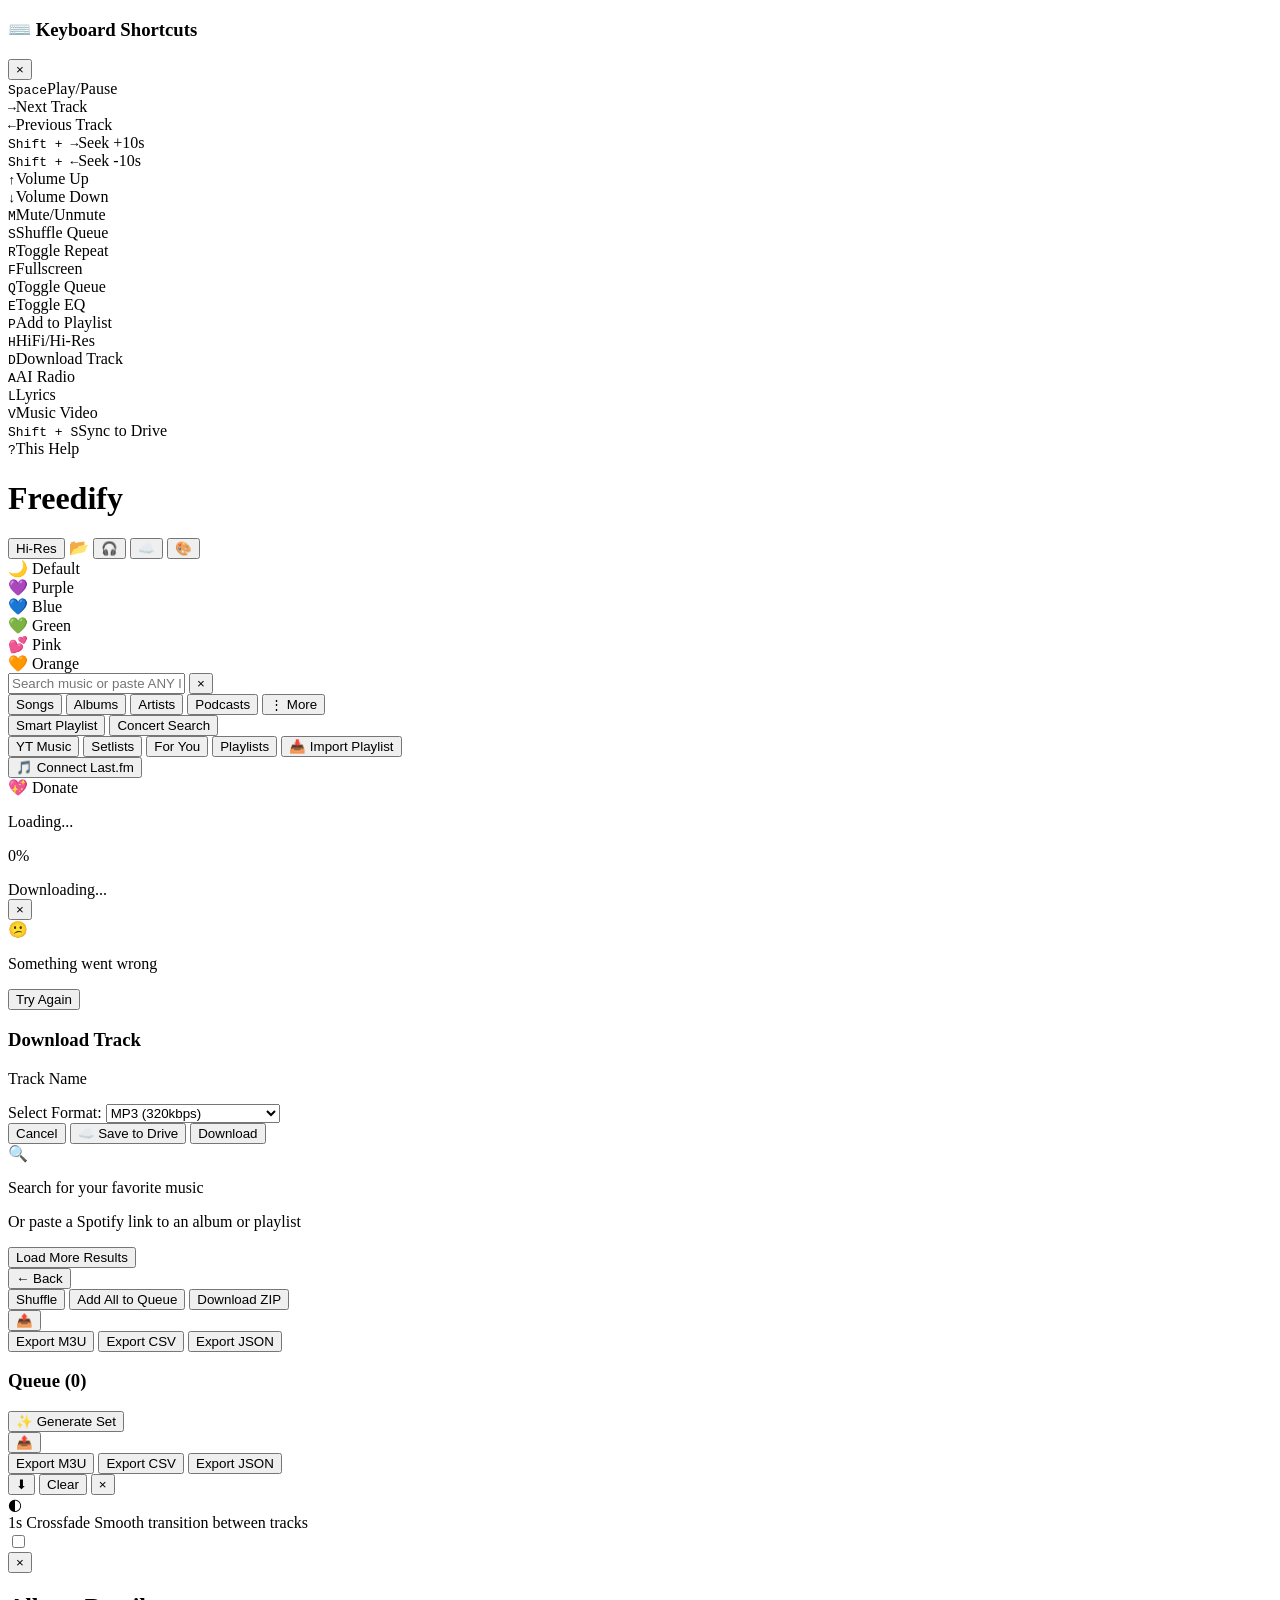
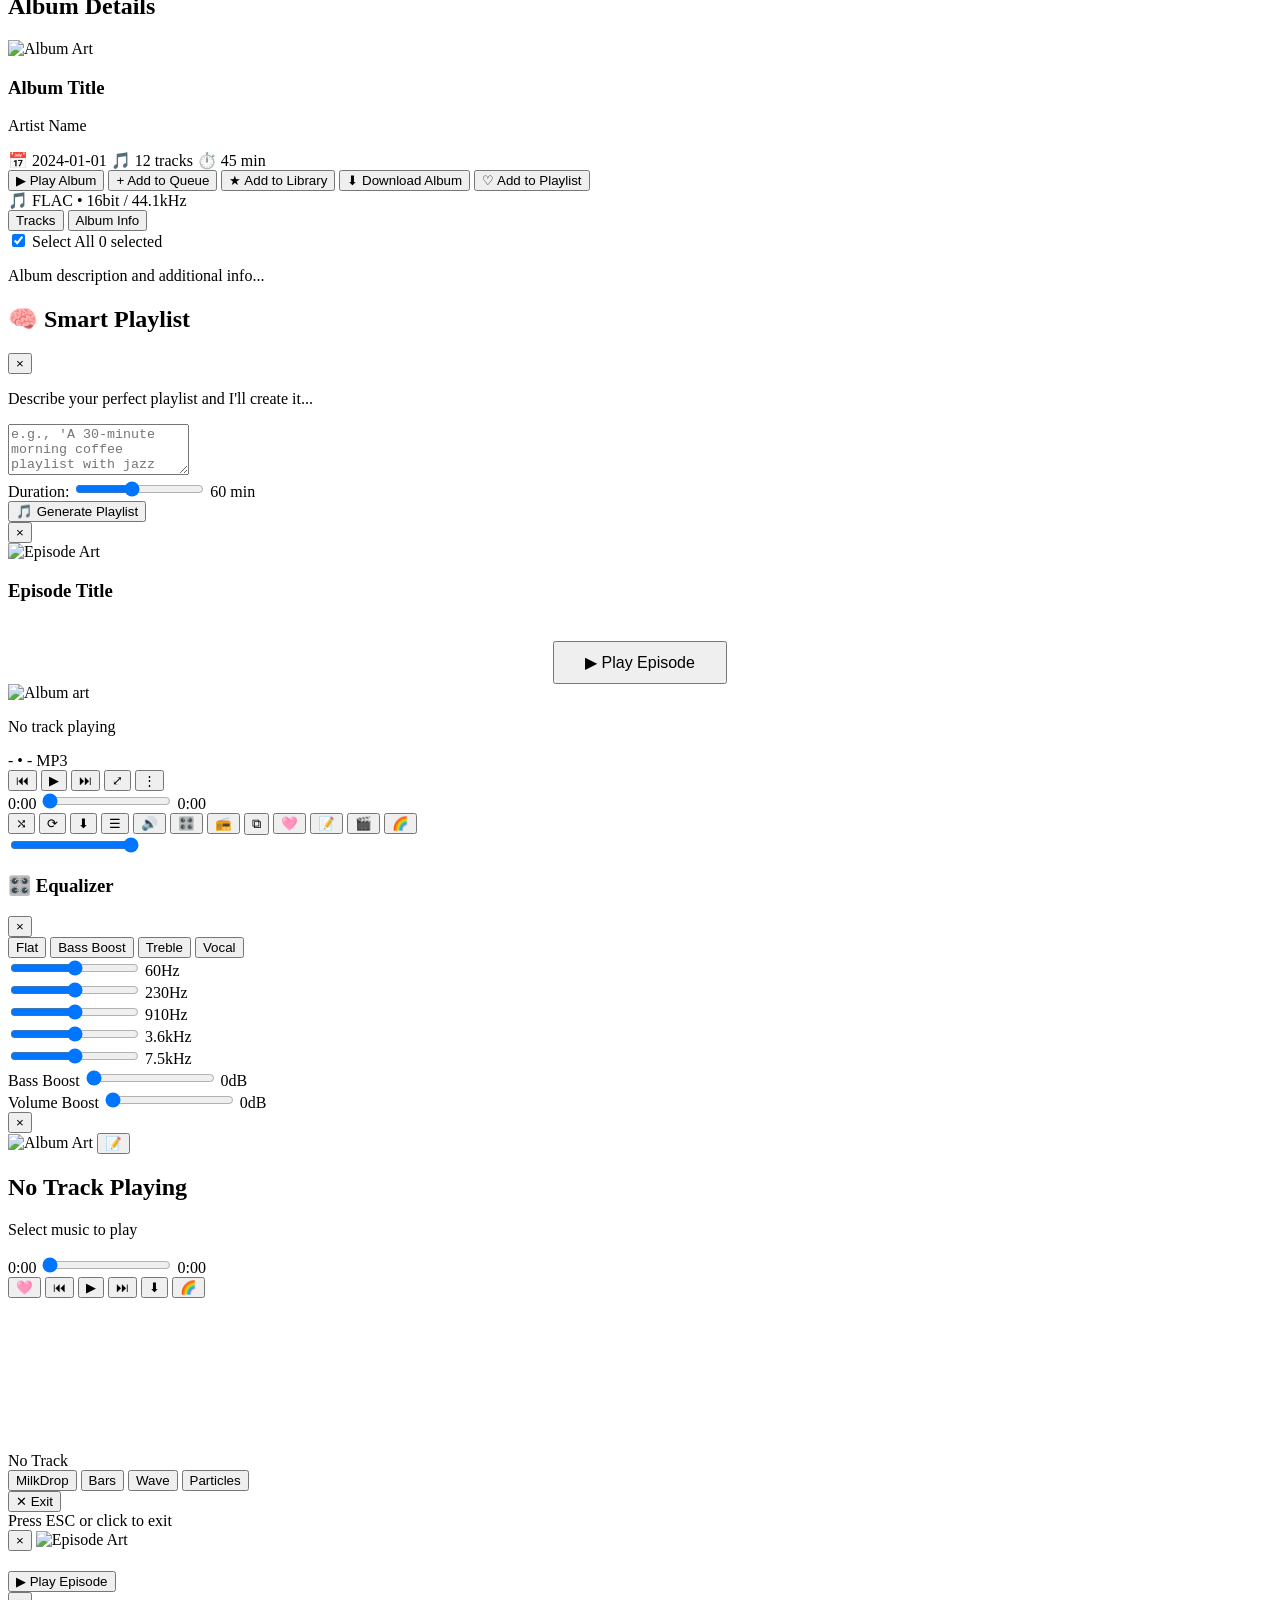
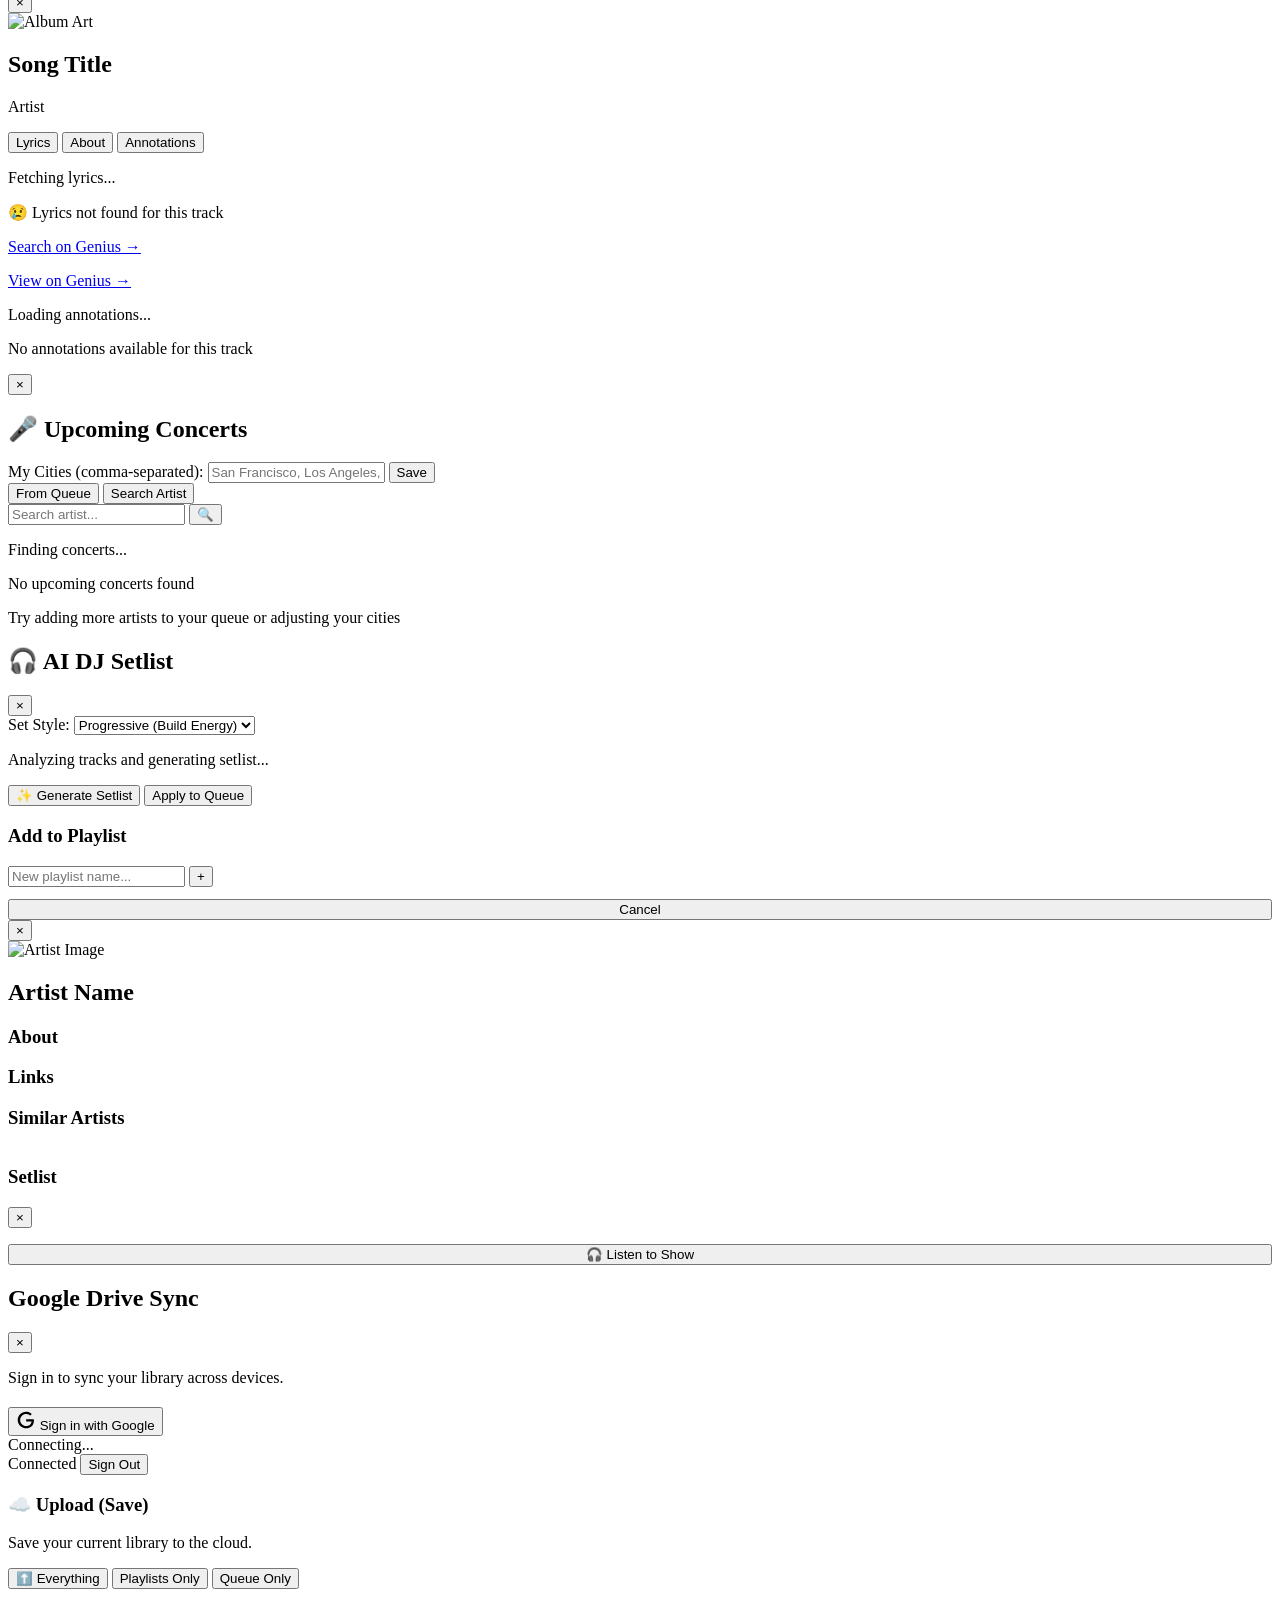
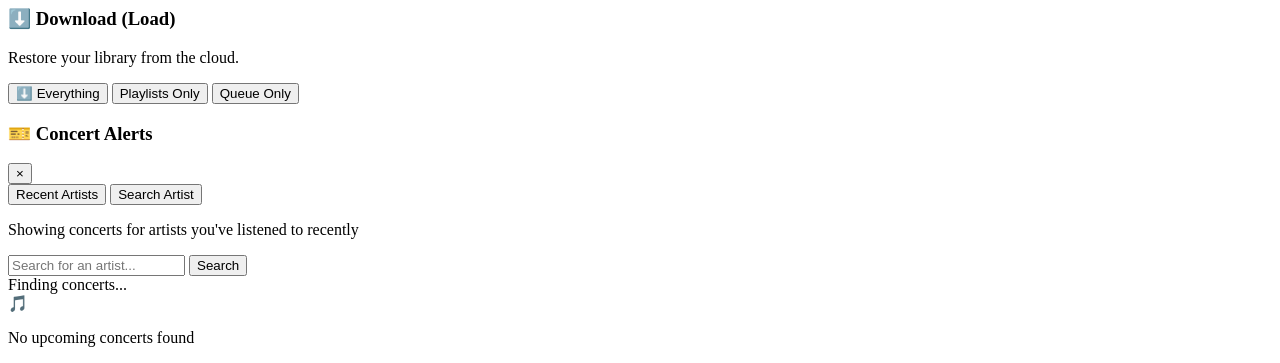
==== static/index.html @ f78b8296 "V1.3.1: Fix: resolve Android background playback pausing and queue stalls, add full lock screen/head" ====
<!DOCTYPE html>
<html lang="en">
<head>
    <meta charset="UTF-8">
    <meta name="viewport" content="width=device-width, initial-scale=1.0, viewport-fit=cover, user-scalable=no">
    <meta name="theme-color" content="#1a1a2e">
    <meta name="apple-mobile-web-app-capable" content="yes">
    <meta name="apple-mobile-web-app-status-bar-style" content="black-translucent">
    <title>Freedify</title>
    <link rel="manifest" href="/manifest.json">
    <link rel="icon" href="/static/icon.png" type="image/png">
    <link rel="apple-touch-icon" href="/static/icon.png">
    <link rel="preconnect" href="https://fonts.googleapis.com">
    <link rel="preconnect" href="https://fonts.gstatic.com" crossorigin>
    <link href="https://fonts.googleapis.com/css2?family=Inter:wght@400;500;600;700&family=Orbitron:wght@400;700;900&family=Permanent+Marker&display=swap" rel="stylesheet">
    <link rel="stylesheet" href="/static/styles.css?t=1737202004">
    <!-- Google API for Drive sync -->
    <script src="https://accounts.google.com/gsi/client" async defer></script>
    <script src="https://apis.google.com/js/api.js" async defer></script>
    <!-- Butterchurn (MilkDrop WebGL visualizer) -->
    <script src="https://cdn.jsdelivr.net/npm/butterchurn@2.6.7/lib/butterchurn.min.js"></script>
    <script src="https://cdn.jsdelivr.net/npm/butterchurn-presets@2.4.7/lib/butterchurnPresets.min.js"></script>
</head>
<body>
    <!-- Toast Container -->
    <div id="toast-container" class="toast-container"></div>
    
    <!-- Keyboard Shortcuts Help -->
    <div id="shortcuts-help" class="shortcuts-help hidden">
        <div class="shortcuts-content">
            <div class="shortcuts-header">
                <h3>⌨️ Keyboard Shortcuts</h3>
                <button id="shortcuts-close" class="shortcuts-close">×</button>
            </div>
            <div class="shortcuts-grid">
                <div class="shortcut"><kbd>Space</kbd><span>Play/Pause</span></div>
                <div class="shortcut"><kbd>→</kbd><span>Next Track</span></div>
                <div class="shortcut"><kbd>←</kbd><span>Previous Track</span></div>
                <div class="shortcut"><kbd>Shift + →</kbd><span>Seek +10s</span></div>
                <div class="shortcut"><kbd>Shift + ←</kbd><span>Seek -10s</span></div>
                <div class="shortcut"><kbd>↑</kbd><span>Volume Up</span></div>
                <div class="shortcut"><kbd>↓</kbd><span>Volume Down</span></div>
                <div class="shortcut"><kbd>M</kbd><span>Mute/Unmute</span></div>
                <div class="shortcut"><kbd>S</kbd><span>Shuffle Queue</span></div>
                <div class="shortcut"><kbd>R</kbd><span>Toggle Repeat</span></div>
                <div class="shortcut"><kbd>F</kbd><span>Fullscreen</span></div>
                <div class="shortcut"><kbd>Q</kbd><span>Toggle Queue</span></div>
                <div class="shortcut"><kbd>E</kbd><span>Toggle EQ</span></div>
                <div class="shortcut"><kbd>P</kbd><span>Add to Playlist</span></div>
                <div class="shortcut"><kbd>H</kbd><span>HiFi/Hi-Res</span></div>
                <div class="shortcut"><kbd>D</kbd><span>Download Track</span></div>
                <div class="shortcut"><kbd>A</kbd><span>AI Radio</span></div>
                <div class="shortcut"><kbd>L</kbd><span>Lyrics</span></div>
                <div class="shortcut"><kbd>V</kbd><span>Music Video</span></div>
                <div class="shortcut"><kbd>Shift + S</kbd><span>Sync to Drive</span></div>
                <div class="shortcut"><kbd>?</kbd><span>This Help</span></div>
            </div>
        </div>
    </div>

    <div class="app-container">
        <!-- Header -->
        <header class="header">
            <h1 class="logo"><span class="brand-text">Freedify</span></h1>
            <div class="header-actions">
                <button id="hifi-btn" class="header-btn" title="HiFi Mode - Stream lossless FLAC (faster startup, more data)">HiFi</button>
                <label for="file-input" class="header-btn" title="Add Local Songs (MP3/FLAC)" style="cursor: pointer; display: inline-flex; align-items: center; justify-content: center;">📂</label>
                <button id="dj-mode-btn" class="header-btn" title="DJ Mode">🎧</button>
                <button id="sync-btn" class="header-btn" title="Sync with Google Drive">☁️</button>
                <button id="theme-btn" class="theme-btn" title="Change Theme">🎨</button>
            </div>
        </header>
        
        <!-- Theme Picker Dropdown -->
        <div id="theme-picker" class="theme-picker hidden">
            <div class="theme-option" data-theme="">🌙 Default</div>
            <div class="theme-option" data-theme="theme-purple">💜 Purple</div>
            <div class="theme-option" data-theme="theme-blue">💙 Blue</div>
            <div class="theme-option" data-theme="theme-green">💚 Green</div>
            <div class="theme-option" data-theme="theme-pink">💕 Pink</div>
            <div class="theme-option" data-theme="theme-orange">🧡 Orange</div>
        </div>

        <!-- Search Section -->
        <section class="search-section">
            <div class="search-container">
                <input 
                    type="text" 
                    id="search-input" 
                    class="search-input"
                    placeholder="Search music or paste ANY link (Spotify, Bandcamp, SoundCloud...)"
                    autocomplete="off"
                    title="Search or Import"
                >
                <button id="search-clear" class="search-clear" title="Clear search">×</button>
            </div>
            
            <!-- Search Type Selector -->
            <div class="search-type-selector">
                <button class="type-btn active" data-type="track">Songs</button>
                <button class="type-btn" data-type="album">Albums</button>
                <button class="type-btn" data-type="artist">Artists</button>
                <button class="type-btn" data-type="podcast">Podcasts</button>
                <button id="search-more-btn" class="type-btn more-btn">⋮ More</button>
            </div>
            
            <!-- Search More Menu -->
            <div id="search-more-menu" class="search-more-menu hidden">
                <button class="menu-item" id="ai-menu-btn">Smart Playlist</button>
                <button class="menu-item" id="concert-search-menu-btn">Concert Search</button>
                <div class="menu-divider"></div>
                <button class="menu-item type-btn-menu" data-type="ytmusic">YT Music</button>
                <button class="menu-item type-btn-menu" data-type="setlist">Setlists</button>
                <button class="menu-item type-btn-menu" data-type="rec">For You</button>
                <button class="menu-item type-btn-menu" data-type="favorites">Playlists</button>
                <button class="menu-item" id="import-playlist-menu-btn">📥 Import Playlist</button>
                <div class="menu-divider"></div>
                <button class="menu-item" id="lastfm-menu-btn">🎵 Connect Last.fm</button>
                <a href="https://pally.gg/p/freedify" target="_blank" rel="noopener noreferrer" class="menu-item" style="text-decoration: none; color: inherit; display: block;">💖 Donate</a>
            </div>
        </section>


        <!-- Loading Overlay -->
        <div id="loading-overlay" class="loading-overlay hidden">
            <div class="loading-content">
                <div class="spinner"></div>
                <p id="loading-text">Loading...</p>
                <div id="loading-progress-container" class="progress-container hidden">
                    <div id="loading-progress-bar" class="progress-bar"></div>
                    <p id="loading-progress-text" class="progress-text">0%</p>
                </div>
            </div>
        </div>

        <!-- Background Download Indicator -->
        <div id="download-indicator" class="download-indicator hidden">
            <div class="download-spinner"></div>
            <span id="download-status-text">Downloading...</span>
            <div class="download-progress-track">
                <div id="download-progress-fill" class="download-progress-fill"></div>
            </div>
            <button id="download-minimize-btn" class="download-minimize-btn" title="Hide">×</button>
        </div>

        <!-- Error Message -->
        <div id="error-message" class="error-message hidden">
            <span class="error-icon">😕</span>
            <p id="error-text">Something went wrong</p>
            <button id="error-retry" class="btn-retry">Try Again</button>
        </div>

        <!-- Download Modal -->
        <div id="download-modal" class="modal hidden">
            <div class="modal-content">
                <h3>Download Track</h3>
                <p id="download-track-name">Track Name</p>
                <p id="download-source-hint" class="download-hint hidden"></p>
                
                <div class="format-selector">
                    <label>Select Format:</label>
                    <select id="download-format">
                        <optgroup label="Lossy">
                            <option value="mp3" data-min-quality="lossy">MP3 (320kbps)</option>
                        </optgroup>
                        <optgroup label="Lossless (16-bit)">
                            <option value="flac" data-min-quality="lossless">FLAC (16-bit)</option>
                            <option value="aiff" data-min-quality="lossless">AIFF (16-bit)</option>
                            <option value="wav" data-min-quality="lossless">WAV (16-bit)</option>
                            <option value="alac" data-min-quality="lossless">ALAC (Apple Lossless)</option>
                        </optgroup>
                        <optgroup id="hires-formats" label="Hi-Res (24-bit)">
                            <option value="flac_24" data-min-quality="hires">FLAC (24-bit Hi-Res)</option>
                            <option value="aiff_24" data-min-quality="hires">AIFF (24-bit)</option>
                            <option value="wav_24" data-min-quality="hires">WAV (24-bit)</option>
                        </optgroup>
                    </select>
                </div>
                
                <div class="modal-actions">
                    <button id="download-cancel-btn" class="btn-secondary">Cancel</button>
                    <button id="download-drive-btn" class="btn-secondary" title="Save to Google Drive">☁️ Save to Drive</button>
                    <button id="download-confirm-btn" class="btn-primary">Download</button>
                </div>
            </div>
        </div>

        <!-- Results Section -->
        <section id="results-section" class="results-section">
            <div id="results-container" class="results-container">
                <!-- Search results will be inserted here -->
                <div class="empty-state">
                    <span class="empty-icon">🔍</span>
                    <p>Search for your favorite music</p>
                    <p class="hint">Or paste a Spotify link to an album or playlist</p>
                </div>
            </div>
            <button id="load-more-btn" class="load-more-btn hidden">Load More Results</button>
        </section>

        <!-- Album/Playlist Detail View -->
        <section id="detail-view" class="detail-view hidden">
            <div class="detail-header">
                <button id="back-btn" class="back-btn">← Back</button>
                <div class="detail-actions">
                    <button id="shuffle-btn" class="shuffle-btn" title="Shuffle & Play">Shuffle</button>
                    <button id="queue-all-btn" class="queue-all-btn">Add All to Queue</button>
                    <button id="download-all-btn" class="download-all-btn">Download ZIP</button>
                    
                    <div class="export-dropdown-container">
                        <button id="detail-export-btn" class="export-btn" title="Export Playlist">📤</button>
                        <div id="detail-export-menu" class="export-menu hidden">
                            <button class="export-option" data-target="detail" data-format="m3u">Export M3U</button>
                            <button class="export-option" data-target="detail" data-format="csv">Export CSV</button>
                            <button class="export-option" data-target="detail" data-format="json">Export JSON</button>
                        </div>
                    </div>
                </div>
            </div>
            <div id="detail-info" class="detail-info">
                <!-- Album/playlist info will be inserted here -->
            </div>
            <div id="detail-tracks" class="detail-tracks">
                <!-- Tracks will be inserted here -->
            </div>
        </section>

        <!-- Queue Section -->
        <section id="queue-section" class="queue-section hidden">
            <div class="queue-header">
                <h3>Queue <span id="queue-count">(0)</span></h3>
                <div class="queue-controls">
                    <div class="export-dropdown-container">
                        <button id="queue-export-btn" class="export-btn" title="Export Queue">📤</button>
                        <div id="queue-export-menu" class="export-menu hidden">
                            <button class="export-option" data-target="queue" data-format="m3u">Export M3U</button>
                            <button class="export-option" data-target="queue" data-format="csv">Export CSV</button>
                            <button class="export-option" data-target="queue" data-format="json">Export JSON</button>
                        </div>
                    </div>
                    <button id="queue-download-btn" class="queue-download-btn" title="Download Selected">⬇</button>
                    <button id="queue-clear" class="queue-clear">Clear</button>
                    <button id="queue-close" class="queue-close-btn" title="Close Queue">×</button>
                </div>
            </div>
            
            <!-- Crossfade Toggle -->
            <div class="crossfade-toggle">
                <span class="crossfade-icon">◐</span>
                <div class="crossfade-info">
                    <span class="crossfade-title">1s Crossfade</span>
                    <span class="crossfade-desc">Smooth transition between tracks</span>
                </div>
                <label class="toggle-switch">
                    <input type="checkbox" id="crossfade-checkbox">
                    <span class="toggle-slider"></span>
                </label>
            </div>
            
            <div id="queue-container" class="queue-container">
                <!-- Queue items will be inserted here -->
            </div>
        </section>

        <!-- Album Details Modal -->
        <div id="album-modal" class="album-modal hidden">
            <div class="album-modal-overlay"></div>
            <div class="album-modal-content">
                <div class="album-modal-header">
                    <button id="album-modal-close" class="album-modal-close" title="Close">×</button>
                    <h2>Album Details</h2>
                </div>
                
                <div class="album-modal-body">
                    <div class="album-modal-info">
                        <img id="album-modal-art" class="album-modal-art" src="" alt="Album Art">
                        <div class="album-modal-meta">
                            <h3 id="album-modal-title" class="album-modal-title">Album Title</h3>
                            <p id="album-modal-artist" class="album-modal-artist">Artist Name</p>
                            
                            <!-- Metadata Pills -->
                            <div class="album-meta-pills">
                                <span id="album-modal-date" class="meta-pill">📅 2024-01-01</span>
                                <span id="album-modal-trackcount" class="meta-pill">🎵 12 tracks</span>
                                <span id="album-modal-duration" class="meta-pill">⏱️ 45 min</span>
                            </div>
                            
                            <!-- Action Buttons -->
                            <div class="album-action-buttons">
                                <button id="album-play-btn" class="album-action-btn primary">▶ Play Album</button>
                                <button id="album-queue-btn" class="album-action-btn">+ Add to Queue</button>
                                <button id="album-add-to-library-btn" class="album-action-btn">★ Add to Library</button>
                                <button id="album-download-btn" class="album-action-btn">⬇ Download Album</button>
                                <button id="album-playlist-btn" class="album-action-btn">♡ Add to Playlist</button>
                            </div>
                            
                            <!-- Quality Badge -->
                            <div id="album-modal-quality" class="album-quality-badge">
                                🎵 FLAC • 16bit / 44.1kHz
                            </div>
                        </div>
                    </div>
                    


                    <!-- Tabs -->
                    <div class="album-tabs">
                        <button class="album-tab active" data-tab="tracks">Tracks</button>
                        <button class="album-tab" data-tab="info">Album Info</button>
                    </div>
                    
                    <!-- Track List -->
                    <div class="track-selection-controls">
                        <label class="select-all-label">
                            <input type="checkbox" id="select-all-tracks" checked>
                            <span>Select All</span>
                        </label>
                        <span id="track-selection-count" class="selection-count">0 selected</span>
                    </div>
                    <div id="album-modal-tracks" class="album-modal-tracks">
                        <!-- Tracks will be inserted here -->
                    </div>
                    
                    <!-- Album Info (hidden by default) -->
                    <div id="album-modal-info-tab" class="album-modal-info-tab hidden">
                        <p id="album-modal-description">Album description and additional info...</p>
                    </div>
                </div>
            </div>
        </div>

        <!-- AI Assistant Modal -->
        <div id="ai-modal" class="ai-modal hidden">
            <div class="ai-modal-overlay"></div>
            <div class="ai-modal-content">
                <div class="ai-modal-header">
                    <h2>🧠 Smart Playlist</h2>
                    <button id="ai-modal-close" class="ai-modal-close" title="Close">×</button>
                </div>
                
                <!-- Playlist Generator Content -->
                <div class="ai-tab-content active">
                    <p class="ai-tab-desc">Describe your perfect playlist and I'll create it...</p>
                    <textarea id="ai-playlist-input" class="ai-input" placeholder="e.g., 'A 30-minute morning coffee playlist with jazz and bossa nova'" rows="3"></textarea>
                    
                    <div class="ai-duration-row">
                        <label>Duration:</label>
                        <input type="range" id="ai-duration-slider" min="15" max="120" value="60" step="15">
                        <span id="ai-duration-label">60 min</span>
                    </div>
                    
                    <button id="ai-playlist-gen-btn" class="ai-action-btn">🎵 Generate Playlist</button>
                    <div id="ai-playlist-results" class="ai-results"></div>
                </div>
            </div>
        </div>

        <!-- Podcast Episode Details Modal -->
        <div id="podcast-modal" class="podcast-modal hidden">
            <div class="album-modal-overlay"></div>
            <div class="podcast-modal-content">
                <button id="podcast-modal-close" class="podcast-modal-close" title="Close">×</button>
                <div class="album-modal-body">
                    <img id="podcast-modal-art" class="podcast-modal-art" src="" alt="Episode Art">
                    <h3 id="podcast-modal-title" class="podcast-modal-title">Episode Title</h3>
                    
                    <div class="album-meta-pills" style="justify-content: center; margin-bottom: 15px;">
                        <span id="podcast-modal-date" class="podcast-modal-date meta-pill"></span>
                        <span id="podcast-modal-duration" class="podcast-modal-duration meta-pill"></span>
                    </div>
                    
                    <div id="podcast-modal-description" class="podcast-modal-description" style="text-align: left; margin-bottom: 20px; font-size: 0.9rem; color: var(--text-secondary); max-height: 200px; overflow-y: auto;"></div>
                    
                    <div class="podcast-modal-actions" style="display: flex; justify-content: center;">
                        <button id="podcast-modal-play" class="podcast-modal-play album-action-btn primary" style="padding: 10px 30px; font-size: 1rem;">▶ Play Episode</button>
                    </div>
                </div>
            </div>
        </div>

        <!-- Bottom Player -->
        <div id="player-bar" class="player-bar hidden">
            <!-- Main visible row (Art + Info + Primary Controls) -->
            <div class="player-main-row">
                <div class="player-info">
                    <img id="player-art" class="player-art" src="" alt="Album art">
                    <div class="player-details">
                        <p id="player-title" class="player-title">No track playing</p>
                        <div class="player-meta-row">
                            <span id="player-artist" class="player-artist clickable" title="Search artist">-</span>
                            <span class="player-separator">•</span>
                            <span id="player-album" class="player-album clickable" title="View album">-</span>
                            <span id="player-year" class="player-year"></span>
                            <span id="audio-format-badge" class="audio-format-badge hidden">MP3</span>
                        </div>
                    </div>
                </div>
                
                <div class="player-controls-primary">
                    <button id="prev-btn" class="control-btn" title="Previous">⏮</button>
                    <button id="play-btn" class="control-btn play-btn" title="Play/Pause">▶</button>
                    <button id="next-btn" class="control-btn" title="Next">⏭</button>
                    <button id="fs-toggle-btn" class="control-btn" title="Full Screen">⤢</button>
                    <button id="more-controls-btn" class="control-btn" title="More Options">⋮</button>
                </div>
            </div>

            <!-- Progress Bar -->
            <div class="player-progress">
                <span id="current-time" class="time">0:00</span>
                <input type="range" id="progress-bar" class="progress-bar" min="0" max="100" value="0" title="Seek">
                <span id="duration" class="time">0:00</span>
            </div>
            
            <!-- More Menu (Popup) - 2x5 Grid -->
            <div id="player-more-menu" class="player-more-menu hidden">
                <div class="more-menu-grid four-col">
                    <!-- Row 1 -->
                    <button id="shuffle-queue-btn" class="control-btn" title="Shuffle Queue">⤭</button>
                    <button id="repeat-btn" class="control-btn" title="Repeat: Off">⟳</button>
                    <button id="download-current-btn" class="control-btn" title="Download">⬇</button>
                    <button id="queue-btn" class="control-btn queue-toggle" title="Queue">☰</button>
                    <!-- Row 2 -->
                    <button id="mute-btn" class="control-btn volume-btn" title="Mute">🔊</button>
                    <button id="eq-toggle-btn" class="control-btn eq-btn" title="Equalizer">🎛️</button>
                    <button id="ai-radio-btn" class="control-btn ai-radio-btn" title="AI Radio">📻</button>
                    <button id="mini-player-btn" class="control-btn" title="Popout Winamp Player">⧉</button>
                    <!-- Row 3 -->
                    <button id="add-to-playlist-btn" class="control-btn" title="Add to Playlist">🩷</button>
                    <button id="lyrics-btn" class="control-btn lyrics-btn" title="Lyrics">📝</button>
                    <button id="video-btn" class="control-btn" title="Music Video">🎬</button>
                    <button id="menu-visualizer-btn" class="control-btn" title="Visualizer">🌈</button>
                </div>
                <!-- Volume slider inside menu for mobile compactness -->
                <div class="more-menu-volume">
                     <input type="range" id="volume-slider" class="volume-slider" min="0" max="100" value="100" title="Volume">
                </div>
            </div>
        </div>

        <!-- Equalizer Panel -->
        <div id="eq-panel" class="eq-panel hidden">
            <div class="eq-header">
                <h3>🎛️ Equalizer</h3>
                <button id="eq-close-btn" class="eq-close-btn">×</button>
            </div>
            
            <div class="eq-presets">
                <button class="eq-preset active" data-preset="flat">Flat</button>
                <button class="eq-preset" data-preset="bass">Bass Boost</button>
                <button class="eq-preset" data-preset="treble">Treble</button>
                <button class="eq-preset" data-preset="vocal">Vocal</button>
            </div>
            
            <div class="eq-sliders">
                <div class="eq-band">
                    <input type="range" id="eq-60" class="eq-slider" min="-12" max="12" value="0" orient="vertical">
                    <span class="eq-label">60Hz</span>
                </div>
                <div class="eq-band">
                    <input type="range" id="eq-230" class="eq-slider" min="-12" max="12" value="0">
                    <span class="eq-label">230Hz</span>
                </div>
                <div class="eq-band">
                    <input type="range" id="eq-910" class="eq-slider" min="-12" max="12" value="0">
                    <span class="eq-label">910Hz</span>
                </div>
                <div class="eq-band">
                    <input type="range" id="eq-3600" class="eq-slider" min="-12" max="12" value="0">
                    <span class="eq-label">3.6kHz</span>
                </div>
                <div class="eq-band">
                    <input type="range" id="eq-7500" class="eq-slider" min="-12" max="12" value="0">
                    <span class="eq-label">7.5kHz</span>
                </div>
            </div>
            
            <div class="eq-extras">
                <div class="eq-extra">
                    <label for="bass-boost">Bass Boost</label>
                    <input type="range" id="bass-boost" class="eq-boost-slider" min="0" max="12" value="0">
                    <span id="bass-boost-val">0dB</span>
                </div>
                <div class="eq-extra">
                    <label for="volume-boost">Volume Boost</label>
                    <input type="range" id="volume-boost" class="eq-boost-slider" min="0" max="6" value="0">
                    <span id="volume-boost-val">0dB</span>
                </div>
            </div>
        </div>

        <!-- Audio Elements (dual for gapless/crossfade) -->
        <audio id="audio-player" preload="auto"></audio>
        <audio id="audio-player-2" preload="auto"></audio>
    </div>

    <!-- Fullscreen Player Overlay (outside .app for proper fixed positioning) -->
    <div id="fullscreen-player" class="fullscreen-player hidden">
        <div class="fs-backdrop"></div>
        <div class="fs-content">
            <div class="fs-header">
                 <button id="fs-close-btn" class="fs-close-btn">×</button>
            </div>
            <div class="fs-art-container">
                <img id="fs-art" src="/static/icon.svg" alt="Album Art">
                <button id="fs-lyrics-btn" class="fs-art-lyrics-btn" title="Lyrics">📝</button>
            </div>
            <div class="fs-info">
                <h2 id="fs-title">No Track Playing</h2>
                <p id="fs-artist">Select music to play</p>
                <div id="fs-dj-info" class="fs-dj-info hidden"></div>
            </div>
            <div class="fs-progress-container">
                <span id="fs-current-time">0:00</span>
                <input type="range" id="fs-progress-bar" class="progress-bar" min="0" max="100" value="0" title="Seek">
                <span id="fs-duration">0:00</span>
            </div>
            <div class="fs-controls">
                <button id="fs-heart-btn" class="fs-control-btn" title="Add to Playlist">🩷</button>
                <button id="fs-prev-btn" class="fs-control-btn">⏮</button>
                <button id="fs-play-btn" class="fs-control-btn play-btn">▶</button>
                <button id="fs-next-btn" class="fs-control-btn">⏭</button>
                <button id="fs-download-btn" class="fs-control-btn" title="Download">⬇</button>
                <button id="fs-visualizer-btn" class="fs-control-btn" title="Visualizer">🌈</button>
            </div>
        </div>
    </div>

    <!-- Visualizer Overlay -->
    <div id="visualizer-overlay" class="visualizer-overlay hidden">
        <canvas id="visualizer-canvas"></canvas>
        <canvas id="visualizer-canvas-webgl" class="hidden"></canvas>
        <div class="visualizer-controls">
            <div class="visualizer-track-info">
                <span id="viz-track-name">No Track</span>
                <span id="viz-track-artist"></span>
            </div>
            <div class="visualizer-mode-selector">
                <button id="viz-prev-preset" class="viz-action-btn" title="Previous Preset (P)" style="display: none;">⏮ Prev</button>
                <button class="viz-mode-btn" data-mode="milkdrop">MilkDrop</button>
                <button id="viz-next-preset" class="viz-action-btn" title="Next Preset (N)" style="display: none;">Next ⏭</button>
                <button class="viz-mode-btn active" data-mode="bars">Bars</button>
                <button class="viz-mode-btn" data-mode="wave">Wave</button>
                <button class="viz-mode-btn" data-mode="particles">Particles</button>
            </div>
            <button id="visualizer-close" class="visualizer-close-btn">✕ Exit</button>
        </div>
        <div class="visualizer-hint">Press ESC or click to exit</div>
    </div>

    <!-- Podcast Episode Details Modal -->
    <div id="podcast-modal" class="podcast-modal hidden">
        <div class="podcast-modal-content">
            <button id="podcast-modal-close" class="podcast-modal-close">×</button>
            <img id="podcast-modal-art" class="podcast-modal-art" src="" alt="Episode Art">
            <h2 id="podcast-modal-title" class="podcast-modal-title"></h2>
            <p id="podcast-modal-date" class="podcast-modal-date"></p>
            <p id="podcast-modal-duration" class="podcast-modal-duration"></p>
            <div id="podcast-modal-description" class="podcast-modal-description"></div>
            <div class="podcast-modal-actions">
                <button id="podcast-modal-play" class="podcast-modal-play">▶ Play Episode</button>
            </div>
        </div>
    </div>

    <!-- Lyrics Modal -->
    <div id="lyrics-modal" class="lyrics-modal hidden">
        <div class="lyrics-modal-content">
            <button id="lyrics-modal-close" class="lyrics-modal-close">×</button>
            <div class="lyrics-modal-header">
                <img id="lyrics-modal-art" class="lyrics-modal-art" src="" alt="Album Art">
                <div class="lyrics-modal-info">
                    <h2 id="lyrics-modal-title">Song Title</h2>
                    <p id="lyrics-modal-artist">Artist</p>
                    <p id="lyrics-modal-album" class="lyrics-modal-album"></p>
                </div>
            </div>
            <div class="lyrics-tabs">
                <button class="lyrics-tab active" data-tab="lyrics">Lyrics</button>
                <button class="lyrics-tab" data-tab="about">About</button>
                <button class="lyrics-tab" data-tab="annotations">Annotations</button>
            </div>
            <div class="lyrics-tab-content">
                <div id="lyrics-panel" class="lyrics-panel active">
                    <div id="lyrics-loading" class="lyrics-loading hidden">
                        <div class="lyrics-spinner"></div>
                        <p>Fetching lyrics...</p>
                    </div>
                    <div id="lyrics-text" class="lyrics-text"></div>
                    <div id="lyrics-not-found" class="lyrics-not-found hidden">
                        <p>😢 Lyrics not found for this track</p>
                        <a id="lyrics-search-link" href="#" target="_blank" class="lyrics-search-link">Search on Genius →</a>
                    </div>
                </div>
                <div id="about-panel" class="lyrics-panel">
                    <div id="about-content" class="about-content">
                        <div id="about-description" class="about-description"></div>
                        <div id="about-credits" class="about-credits">
                            <p id="about-release"></p>
                            <p id="about-writers"></p>
                            <p id="about-producers"></p>
                        </div>
                        <a id="genius-link" href="#" target="_blank" class="genius-link">View on Genius →</a>
                    </div>
                </div>
                <div id="annotations-panel" class="lyrics-panel">
                    <div id="annotations-loading" class="lyrics-loading hidden">
                        <div class="lyrics-spinner"></div>
                        <p>Loading annotations...</p>
                    </div>
                    <div id="annotations-list" class="annotations-list"></div>
                    <div id="annotations-empty" class="lyrics-not-found hidden">
                        <p>No annotations available for this track</p>
                    </div>
                </div>
            </div>
        </div>
    </div>

    <!-- Concerts Modal -->
    <div id="concerts-modal" class="concerts-modal hidden">
        <div class="concerts-modal-content">
            <button id="concerts-modal-close" class="concerts-modal-close">×</button>
            <div class="concerts-modal-header">
                <h2>🎤 Upcoming Concerts</h2>
            </div>
            <div class="concerts-settings">
                <label>My Cities (comma-separated):</label>
                <input type="text" id="concerts-cities" class="concerts-cities-input" placeholder="San Francisco, Los Angeles, Seattle...">
                <button id="concerts-save-cities" class="concerts-save-btn">Save</button>
            </div>
            <div class="concerts-tabs">
                <button class="concerts-tab active" data-source="queue">From Queue</button>
                <button class="concerts-tab" data-source="search">Search Artist</button>
            </div>
            <div id="concerts-search-section" class="concerts-search-section hidden">
                <input type="text" id="concerts-artist-search" class="concerts-artist-input" placeholder="Search artist...">
                <button id="concerts-search-btn" class="concerts-search-btn">🔍</button>
            </div>
            <div id="concerts-loading" class="lyrics-loading hidden">
                <div class="lyrics-spinner"></div>
                <p>Finding concerts...</p>
            </div>
            <div id="concerts-list" class="concerts-list"></div>
            <div id="concerts-empty" class="concerts-empty hidden">
                <p>No upcoming concerts found</p>
                <p class="concerts-empty-hint">Try adding more artists to your queue or adjusting your cities</p>
            </div>
        </div>
    </div>

    <!-- DJ Setlist Modal -->
    <div id="dj-setlist-modal" class="dj-modal hidden">
        <div class="dj-modal-content">
            <div class="dj-modal-header">
                <h2>🎧 AI DJ Setlist</h2>
                <button id="dj-modal-close" class="dj-modal-close">×</button>
            </div>
            <div class="dj-modal-body">
                <div class="dj-style-selector">
                    <label>Set Style:</label>
                    <select id="dj-style-select">
                        <option value="progressive">Progressive (Build Energy)</option>
                        <option value="peak-time">Peak Time (High Energy)</option>
                        <option value="chill">Chill (Low-Med Energy)</option>
                        <option value="journey">Journey (Wave Pattern)</option>
                    </select>
                </div>
                <div id="dj-setlist-loading" class="dj-loading hidden">
                    <div class="spinner"></div>
                    <p>Analyzing tracks and generating setlist...</p>
                </div>
                <div id="dj-setlist-results" class="dj-results hidden">
                    <div id="dj-ordered-tracks" class="dj-ordered-tracks"></div>
                </div>
            </div>
            <div class="dj-modal-actions">
                <button id="dj-generate-btn" class="btn-primary">✨ Generate Setlist</button>
                <button id="dj-apply-btn" class="btn-secondary hidden">Apply to Queue</button>
            </div>
        </div>
    </div>

    <!-- Hidden File Input (Moved to body end for reliability) -->
    <input 
        type="file" 
        id="file-input" 
        multiple 
        accept="audio/*,.flac,.mp3,.wav,.aiff,.aac,.ogg,.m4a" 
        style="position: fixed; top: -100px; left: -100px; opacity: 0; pointer-events: none;" 
        onclick="this.value=null"
        onchange="if(window.handleFiles) { window.handleFiles(this.files); } else { alert('Error: handleFiles not loaded'); }"
    >

    <!-- Playlist Selection Modal -->
    <div id="playlist-modal" class="modal hidden">
        <div class="modal-content playlist-modal-content">
            <h3>Add to Playlist</h3>
            <div id="playlist-list" class="playlist-list"></div>
            <div class="create-playlist-row">
                <input type="text" id="new-playlist-input" placeholder="New playlist name..." class="new-playlist-input">
                <button id="create-playlist-btn" class="btn-primary">+</button>
            </div>
            <button id="playlist-modal-close" class="btn-secondary" style="width:100%; margin-top:12px;">Cancel</button>
        </div>
    </div>



    <!-- Artist Bio Modal (Slide-up) -->
    <div id="artist-bio-modal" class="artist-bio-modal hidden">
        <div class="artist-bio-overlay" id="artist-bio-overlay"></div>
        <div class="artist-bio-content">
            <div class="artist-bio-drag-handle"></div>
            <button id="artist-bio-close" class="artist-bio-close">×</button>
            <div class="artist-bio-scroll-area">
                <div class="artist-bio-header">
                    <img id="artist-bio-img" class="artist-bio-img" src="/static/icon.svg" alt="Artist Image">
                    <div class="artist-bio-header-info">
                        <h2 id="artist-bio-name">Artist Name</h2>
                        <div id="artist-bio-genres" class="artist-bio-genres"></div>
                    </div>
                </div>
                <div class="artist-bio-body">
                    <div class="artist-bio-section">
                        <h3>About</h3>
                        <div id="artist-bio-text" class="artist-bio-text loading-pulse"></div>
                    </div>
                    <div class="artist-bio-section" id="artist-socials-section">
                        <h3>Links</h3>
                        <div id="artist-bio-socials" class="artist-bio-socials"></div>
                    </div>
                    <div class="artist-bio-section" id="artist-similar-section">
                        <h3>Similar Artists</h3>
                        <div id="artist-bio-similar" class="artist-bio-similar-list"></div>
                    </div>
                </div>
            </div>
        </div>
    </div>

    <!-- Setlist Detail Modal -->
    <div id="setlist-modal" class="modal hidden">
        <div class="modal-content setlist-modal-content" style="max-height: 80vh; overflow-y: auto;">
            <div class="modal-header">
                <h3>Setlist</h3>
                <button id="setlist-close-btn" class="modal-close-btn">×</button>
            </div>
            
            <div id="setlist-info" class="setlist-header-info">
                <!-- Artist at Venue - Date inserted here -->
            </div>
            
            <div id="setlist-tracks" class="setlist-tracks-list">
                <!-- Tracks inserted here -->
            </div>
            
            <div class="modal-actions" style="margin-top: 16px;">
                <button id="setlist-play-btn" class="btn-primary" style="width: 100%;">
                    🎧 Listen to Show
                </button>
            </div>
        </div>
    </div>

    <!-- Drive Sync Modal -->
    <div id="drive-sync-modal" class="modal hidden">
        <div class="modal-content drive-modal-content">
            <div class="modal-header">
                <h2>Google Drive Sync</h2>
                <button id="drive-modal-close-top" class="modal-close-btn">×</button>
            </div>
            
            <!-- Auth Section -->
            <div id="drive-auth-section">
                <p style="margin-bottom: 20px; color: var(--text-secondary);">Sign in to sync your library across devices.</p>
                <div class="drive-signin-container">
                    <button id="drive-signin-btn" class="drive-auth-btn">
                        <svg width="20" height="20" viewBox="0 0 24 24"><path fill="currentColor" d="M21.35 11.1h-9.17v2.73h6.51c-.33 3.81-3.5 5.44-6.5 5.44C8.36 19.27 5 16.25 5 12c0-4.1 3.2-7.27 7.2-7.27 3.09 0 4.9 1.97 4.9 1.97L19 4.72S16.56 2 12.1 2C6.42 2 2.03 6.8 2.03 12c0 5.05 4.13 10 10.22 10 5.35 0 9.25-3.67 9.25-9.09 0-1.15-.15-1.81-.15-1.81z"/></svg>
                        Sign in with Google
                    </button>
                    <div id="drive-loading" class="hidden">Connecting...</div>
                </div>
            </div>
            
            <!-- Options Section -->
            <div id="drive-options-section" class="hidden">
                <div class="drive-user-info">
                    <span id="drive-user-email">Connected</span>
                    <button id="drive-signout-btn" class="text-link">Sign Out</button>
                </div>
                
                <div class="drive-actions-grid">
                    <!-- Upload Group -->
                    <div class="sync-group upload-group">
                        <h3>☁️ Upload (Save)</h3>
                        <p class="sync-desc">Save your current library to the cloud.</p>
                        <div class="action-buttons">
                            <button id="drive-up-all" class="action-btn upload">
                                <span class="btn-icon">⬆️</span>
                                <span class="btn-text">Everything</span>
                            </button>
                            <button id="drive-up-playlists" class="action-btn upload secondary">
                                <span class="btn-text">Playlists Only</span>
                            </button>
                            <button id="drive-up-queue" class="action-btn upload secondary">
                                <span class="btn-text">Queue Only</span>
                            </button>
                        </div>
                    </div>
                    
                    <!-- Download Group -->
                    <div class="sync-group download-group">
                        <h3>⬇️ Download (Load)</h3>
                        <p class="sync-desc">Restore your library from the cloud.</p>
                        <div class="action-buttons">
                            <button id="drive-down-all" class="action-btn download">
                                <span class="btn-icon">⬇️</span>
                                <span class="btn-text">Everything</span>
                            </button>
                            <button id="drive-down-playlists" class="action-btn download secondary">
                                <span class="btn-text">Playlists Only</span>
                            </button>
                            <button id="drive-down-queue" class="action-btn download secondary">
                                <span class="btn-text">Queue Only</span>
                            </button>
                        </div>
                    </div>
                </div>
            </div>
        </div>
    </div>

    <!-- Concert Alerts Modal -->
    <div id="concert-modal" class="modal hidden">
        <div class="modal-content concert-modal-content">
            <div class="modal-header">
                <h3>🎫 Concert Alerts</h3>
                <button class="modal-close" id="concert-modal-close">×</button>
            </div>
            
            <!-- Tabs: Recent Artists | Search -->
            <div class="concert-tabs">
                <button class="concert-tab active" data-tab="recent">Recent Artists</button>
                <button class="concert-tab" data-tab="search">Search Artist</button>
            </div>
            
            <!-- Recent Artists Tab (default) -->
            <div id="concert-recent-section" class="concert-tab-content">
                <p class="concert-hint">Showing concerts for artists you've listened to recently</p>
            </div>
            
            <!-- Search Tab -->
            <div id="concert-search-section" class="concert-tab-content hidden">
                <div class="concert-search-wrapper">
                    <input type="text" id="concert-artist-search" placeholder="Search for an artist...">
                    <button id="concert-search-btn" class="btn-primary">Search</button>
                </div>
            </div>
            
            <!-- Results -->
            <div id="concert-results" class="concert-results"></div>
            <div id="concert-loading" class="concert-loading hidden">
                <span class="loading-spinner"></span> Finding concerts...
            </div>
            <div id="concert-empty" class="concert-empty hidden">
                <span>🎵</span>
                <p>No upcoming concerts found</p>
            </div>
        </div>
    </div>

    <script src="static/jsmediatags.min.js"></script>
    <script src="https://apis.google.com/js/api.js"></script>
    <script src="https://accounts.google.com/gsi/client"></script>
    <script src="/static/app.js?t=1772452000"></script>
</body>
</html>
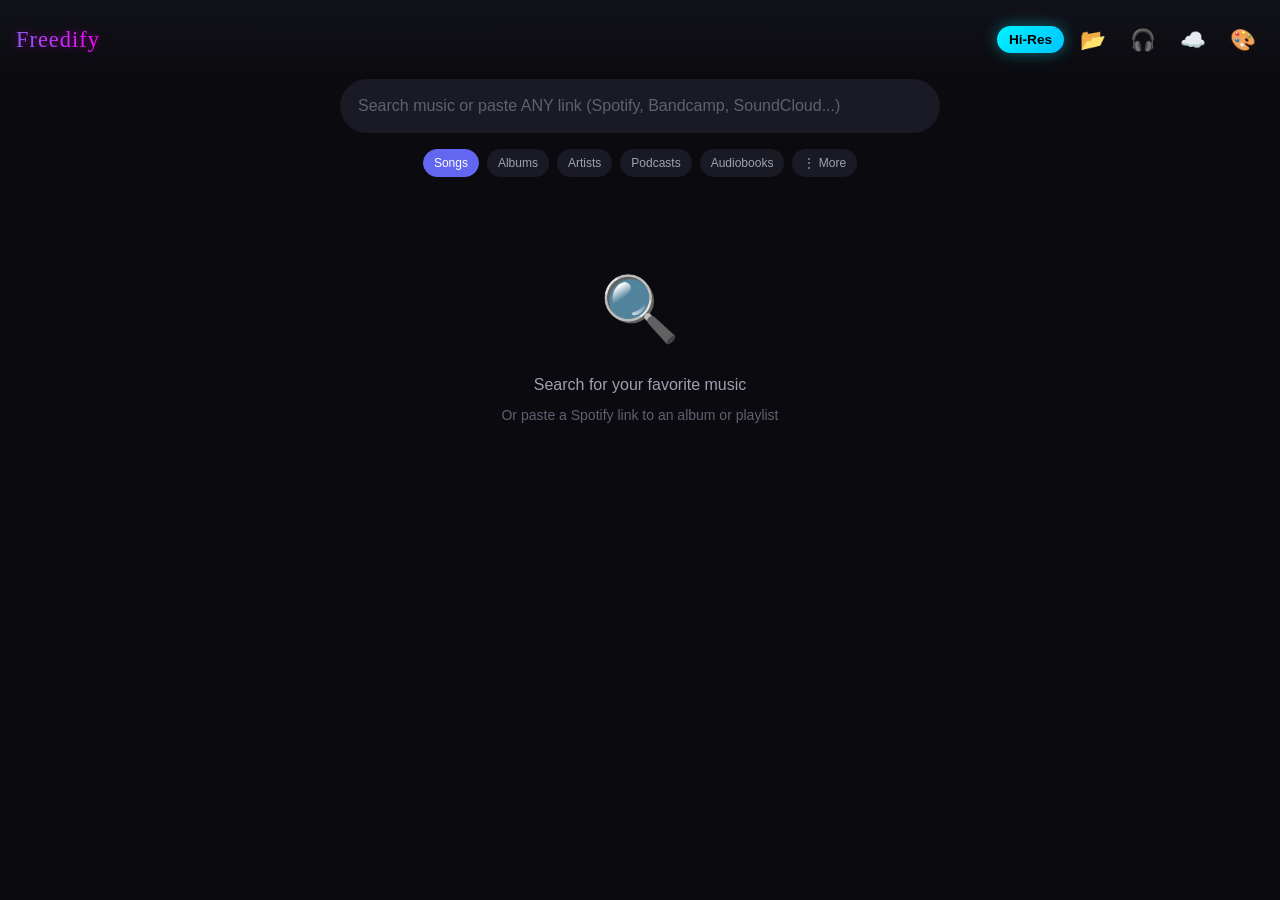
==== commit 0746acfd: "perf: v1.4.0 — efficiency improvements across backend and frontend GZip compression, parallel search" ====
--- a/static/index.html
+++ b/static/index.html
@@ -13,13 +13,11 @@
     <link rel="preconnect" href="https://fonts.googleapis.com">
     <link rel="preconnect" href="https://fonts.gstatic.com" crossorigin>
     <link href="https://fonts.googleapis.com/css2?family=Inter:wght@400;500;600;700&family=Orbitron:wght@400;700;900&family=Permanent+Marker&display=swap" rel="stylesheet">
-    <link rel="stylesheet" href="/static/styles.css?t=1737202004">
+    <link rel="stylesheet" href="/static/styles.css?t=1775050000">
     <!-- Google API for Drive sync -->
     <script src="https://accounts.google.com/gsi/client" async defer></script>
     <script src="https://apis.google.com/js/api.js" async defer></script>
-    <!-- Butterchurn (MilkDrop WebGL visualizer) -->
-    <script src="https://cdn.jsdelivr.net/npm/butterchurn@2.6.7/lib/butterchurn.min.js"></script>
-    <script src="https://cdn.jsdelivr.net/npm/butterchurn-presets@2.4.7/lib/butterchurnPresets.min.js"></script>
+    <!-- Butterchurn loaded on-demand when visualizer is opened (see app.js) -->
 </head>
 <body>
     <!-- Toast Container -->
@@ -79,6 +77,10 @@
             <div class="theme-option" data-theme="theme-green">💚 Green</div>
             <div class="theme-option" data-theme="theme-pink">💕 Pink</div>
             <div class="theme-option" data-theme="theme-orange">🧡 Orange</div>
+            <div class="theme-option" data-theme="theme-dracula">🧛 Dracula</div>
+            <div class="theme-option" data-theme="theme-catppuccin">☕ Catppuccin</div>
+            <div class="theme-option" data-theme="theme-nightowl">🦉 Night Owl</div>
+            <div class="theme-option" data-theme="theme-nuclear">☢️ Nuclear</div>
         </div>
 
         <!-- Search Section -->
@@ -101,6 +103,7 @@
                 <button class="type-btn" data-type="album">Albums</button>
                 <button class="type-btn" data-type="artist">Artists</button>
                 <button class="type-btn" data-type="podcast">Podcasts</button>
+                <button class="type-btn" data-type="audiobook">Audiobooks</button>
                 <button id="search-more-btn" class="type-btn more-btn">⋮ More</button>
             </div>
             
@@ -116,6 +119,7 @@
                 <button class="menu-item" id="import-playlist-menu-btn">📥 Import Playlist</button>
                 <div class="menu-divider"></div>
                 <button class="menu-item" id="lastfm-menu-btn">🎵 Connect Last.fm</button>
+                <button class="menu-item" id="spotify-connect-btn">🟢 Connect Spotify</button>
                 <a href="https://pally.gg/p/freedify" target="_blank" rel="noopener noreferrer" class="menu-item" style="text-decoration: none; color: inherit; display: block;">💖 Donate</a>
             </div>
         </section>
@@ -378,7 +382,87 @@
             </div>
         </div>
 
-        <!-- Bottom Player -->
+        <!-- Audiobook Details Modal -->
+        <div id="audiobook-modal" class="album-modal hidden">
+            <div class="album-modal-overlay"></div>
+            <div class="album-modal-content">
+                <div class="album-modal-header">
+                    <button id="audiobook-modal-close" class="album-modal-close" title="Close">×</button>
+                    <h2>Audiobook Details</h2>
+                </div>
+                
+                <div class="album-modal-body">
+                    <div class="album-modal-info">
+                        <img id="audiobook-modal-art" class="album-modal-art" src="" alt="Audiobook Cover">
+                        <div class="album-modal-meta">
+                            <h3 id="audiobook-modal-title" class="album-modal-title">Audiobook Title</h3>
+                            
+                            <!-- Action Buttons -->
+                            <div class="album-action-buttons">
+                                <button id="audiobook-download-btn" class="album-action-btn primary">☁️ Download to Premiumize</button>
+                            </div>
+                            
+                            <!-- Progress Bar -->
+                            <div id="audiobook-progress-container" class="hidden" style="margin-top: 15px;">
+                                <div style="display: flex; justify-content: space-between; margin-bottom: 5px;">
+                                    <span id="audiobook-progress-status" style="font-size: 0.9rem;">Starting...</span>
+                                    <span id="audiobook-progress-percent" style="font-size: 0.9rem; font-weight: bold;">0%</span>
+                                </div>
+                                <div class="progress-bar" style="background: var(--bg-surface); cursor: default; height: 8px; border-radius: 4px; overflow: hidden;">
+                                    <div id="audiobook-progress-fill" style="height: 100%; background: var(--primary-color); width: 0%; transition: width 0.3s ease;"></div>
+                                </div>
+                            </div>
+                            
+                            <!-- Quality Badge -->
+                            <div id="audiobook-modal-quality" class="album-quality-badge" style="margin-top: 15px;">
+                                AudiobookBay Torrent
+                            </div>
+                        </div>
+                    </div>
+                    
+                    <!-- Audiobook Info -->
+                    <div id="audiobook-modal-info-tab" class="album-modal-info-tab">
+                        <p id="audiobook-modal-description" style="white-space: pre-wrap; margin-top: 20px;">Audiobook description...</p>
+                    </div>
+                </div>
+            </div>
+        </div>
+
+        <!-- Book Info Modal (My Books) -->
+        <div id="book-info-modal" class="book-info-modal hidden">
+            <div class="book-info-overlay"></div>
+            <div class="book-info-content">
+                <button id="book-info-close" class="book-info-close" title="Close">×</button>
+                <div class="book-info-header">
+                    <img id="book-info-art" class="book-info-art" src="" alt="Book Cover">
+                    <div class="book-info-meta">
+                        <h2 id="book-info-title">Book Title</h2>
+                        <p id="book-info-author" class="book-info-author">Author</p>
+                        <div id="book-info-badges" class="book-info-badges"></div>
+                        <div class="book-info-actions">
+                            <button id="book-info-play-btn" class="album-action-btn primary">▶ Play</button>
+                            <button id="book-info-chapters-btn" class="album-action-btn">📑 Chapters</button>
+                            <button id="book-info-delete-btn" class="album-action-btn danger hidden" style="background: rgba(239, 68, 68, 0.1); color: #ef4444; border: 1px solid rgba(239, 68, 68, 0.2);">🗑 Delete from Cloud</button>
+                        </div>
+                    </div>
+                </div>
+                <div class="book-info-tabs">
+                    <button class="book-info-tab active" data-tab="description">Description</button>
+                    <button class="book-info-tab" data-tab="reviews">Goodreads Reviews</button>
+                </div>
+                <div id="book-info-desc-tab" class="book-info-tab-content active">
+                    <div id="book-info-description" class="book-info-description">Loading description...</div>
+                </div>
+                <div id="book-info-reviews-tab" class="book-info-tab-content">
+                    <div id="book-info-goodreads" class="book-info-goodreads">
+                        <div class="book-info-loading">
+                            <div class="spinner"></div>
+                            <p>Fetching Goodreads data...</p>
+                        </div>
+                    </div>
+                </div>
+            </div>
+        </div>
         <div id="player-bar" class="player-bar hidden">
             <!-- Main visible row (Art + Info + Primary Controls) -->
             <div class="player-main-row">
@@ -392,6 +476,7 @@
                             <span id="player-album" class="player-album clickable" title="View album">-</span>
                             <span id="player-year" class="player-year"></span>
                             <span id="audio-format-badge" class="audio-format-badge hidden">MP3</span>
+                            <button id="playback-speed-btn" class="audio-format-badge hidden" style="cursor: pointer; border: none; outline: none; background: var(--bg-elevated); color: var(--text-primary);" title="Playback Speed">1.0x</button>
                         </div>
                     </div>
                 </div>
@@ -873,6 +958,6 @@
     <script src="static/jsmediatags.min.js"></script>
     <script src="https://apis.google.com/js/api.js"></script>
     <script src="https://accounts.google.com/gsi/client"></script>
-    <script src="/static/app.js?t=1772452000"></script>
+    <script src="/static/app.js?t=1775050000" defer></script>
 </body>
 </html>
--- a/static/styles.css
+++ b/static/styles.css
@@ -0,0 +1,7287 @@
+/* ==================== CSS Variables ==================== */
+:root {
+    /* Colors - Dark theme (default) */
+    --bg-primary: #0a0a0f;
+    --bg-secondary: #12121a;
+    --bg-tertiary: #1a1a25;
+    --bg-elevated: #22222f;
+    
+    --text-primary: #ffffff;
+    --text-secondary: #a0a0b0;
+    --text-tertiary: #606070;
+    
+    --accent: #6366f1;
+    --accent-light: #818cf8;
+    --accent-dark: #4f46e5;
+    --accent-glow: rgba(99, 102, 241, 0.3);
+    
+    --success: #22c55e;
+    --error: #ef4444;
+    
+    /* Spacing */
+    --spacing-xs: 4px;
+    --spacing-sm: 8px;
+    --spacing-md: 16px;
+    --spacing-lg: 24px;
+    --spacing-xl: 32px;
+    
+    /* Border radius */
+    --radius-sm: 8px;
+    --radius-md: 12px;
+    --radius-lg: 16px;
+    --radius-full: 9999px;
+    
+    /* Safe areas for notched phones */
+    --safe-top: env(safe-area-inset-top, 0px);
+    --safe-bottom: env(safe-area-inset-bottom, 0px);
+    --safe-left: env(safe-area-inset-left, 0px);
+    --safe-right: env(safe-area-inset-right, 0px);
+    
+    /* Player height */
+    --player-height: 180px;
+}
+
+/* ==================== Theme Variants ==================== */
+.theme-purple {
+    --accent: #a855f7;
+    --accent-light: #c084fc;
+    --accent-dark: #9333ea;
+    --accent-glow: rgba(168, 85, 247, 0.3);
+}
+
+.theme-blue {
+    --accent: #3b82f6;
+    --accent-light: #60a5fa;
+    --accent-dark: #2563eb;
+    --accent-glow: rgba(59, 130, 246, 0.3);
+}
+
+.theme-green {
+    --accent: #22c55e;
+    --accent-light: #4ade80;
+    --accent-dark: #16a34a;
+    --accent-glow: rgba(34, 197, 94, 0.3);
+}
+
+.theme-pink {
+    --accent: #ec4899;
+    --accent-light: #f472b6;
+    --accent-dark: #db2777;
+    --accent-glow: rgba(236, 72, 153, 0.3);
+}
+
+.theme-orange {
+    --accent: #f97316;
+    --accent-light: #fb923c;
+    --accent-dark: #ea580c;
+    --accent-glow: rgba(249, 115, 22, 0.3);
+}
+
+.theme-dracula {
+    --bg-primary: #282a36;
+    --bg-secondary: #21222c;
+    --bg-tertiary: #44475a;
+    --bg-elevated: #6272a4;
+    
+    --text-primary: #f8f8f2;
+    --text-secondary: #bfbfbf;
+    --text-tertiary: #8be9fd;
+
+    --accent: #bd93f9;
+    --accent-light: #ff79c6;
+    --accent-dark: #6272a4;
+    --accent-glow: rgba(189, 147, 249, 0.3);
+}
+
+.theme-catppuccin {
+    --bg-primary: #1e1e2e;
+    --bg-secondary: #181825;
+    --bg-tertiary: #313244;
+    --bg-elevated: #45475a;
+    
+    --text-primary: #cdd6f4;
+    --text-secondary: #bac2de;
+    --text-tertiary: #a6adc8;
+
+    --accent: #cba6f7;
+    --accent-light: #f5c2e7;
+    --accent-dark: #89b4fa;
+    --accent-glow: rgba(203, 166, 247, 0.3);
+}
+
+.theme-nightowl {
+    --bg-primary: #011627;
+    --bg-secondary: #01121d;
+    --bg-tertiary: #0b2942;
+    --bg-elevated: #1d3b53;
+    
+    --text-primary: #d6deeb;
+    --text-secondary: #82aaff;
+    --text-tertiary: #5f7e97;
+
+    --accent: #c792ea;
+    --accent-light: #ffeb95;
+    --accent-dark: #22d3ee;
+    --accent-glow: rgba(199, 146, 234, 0.3);
+}
+
+.theme-nuclear {
+    --bg-primary: #151a21;
+    --bg-secondary: #101419;
+    --bg-tertiary: #232c38;
+    --bg-elevated: #3a485a;
+
+    --text-primary: #f8f8f2;
+    --text-secondary: #bfbfbf;
+    --text-tertiary: #b0b0b0;
+
+    --accent: #ff007f;
+    --accent-light: #ff4d94;
+    --accent-dark: #cc0066;
+    --accent-glow: rgba(255, 0, 127, 0.3);
+}
+
+/* ==================== Reset & Base ==================== */
+*, *::before, *::after {
+    box-sizing: border-box;
+    margin: 0;
+    padding: 0;
+    -webkit-tap-highlight-color: transparent;
+}
+
+html {
+    font-size: 16px;
+    -webkit-text-size-adjust: 100%;
+}
+
+body {
+    font-family: -apple-system, BlinkMacSystemFont, 'Segoe UI', Roboto, 'Helvetica Neue', Arial, sans-serif;
+    background: var(--bg-primary);
+    color: var(--text-primary);
+    line-height: 1.5;
+    min-height: 100vh;
+    min-height: 100dvh;
+    overflow: hidden;
+    -webkit-font-smoothing: antialiased;
+    -moz-osx-font-smoothing: grayscale;
+}
+
+/* ==================== App Container ==================== */
+.app-container {
+    display: flex;
+    flex-direction: column;
+    height: 100vh;
+    height: 100dvh;
+    padding-top: var(--safe-top);
+    padding-left: var(--safe-left);
+    padding-right: var(--safe-right);
+}
+
+/* ==================== Header ==================== */
+.header {
+    flex-shrink: 0;
+    padding: var(--spacing-md);
+    background: linear-gradient(180deg, var(--bg-secondary) 0%, transparent 100%);
+}
+
+.header-content {
+    display: flex;
+    align-items: center;
+    justify-content: center;
+}
+
+.logo {
+    display: flex;
+    align-items: center;
+    gap: var(--spacing-sm);
+    font-size: 1.5rem;
+    font-weight: 700;
+}
+
+.logo-icon {
+    font-size: 1.75rem;
+}
+
+.logo-text {
+    background: linear-gradient(135deg, var(--accent-light), var(--accent));
+    -webkit-background-clip: text;
+    -webkit-text-fill-color: transparent;
+    background-clip: text;
+}
+
+/* ==================== Search Section ==================== */
+.search-section {
+    flex-shrink: 0;
+    padding: 0 var(--spacing-md) var(--spacing-md);
+}
+
+.search-container {
+    max-width: 600px;
+    margin: 0 auto;
+}
+
+.search-input-wrapper {
+    position: relative;
+    display: flex;
+    align-items: center;
+}
+
+.search-icon {
+    position: absolute;
+    left: var(--spacing-md);
+    width: 20px;
+    height: 20px;
+    color: var(--text-tertiary);
+    pointer-events: none;
+}
+
+.search-input {
+    width: 100%;
+    padding: var(--spacing-md) var(--spacing-md) var(--spacing-md) 48px;
+    background: var(--bg-tertiary);
+    border: 2px solid transparent;
+    border-radius: var(--radius-full);
+    color: var(--text-primary);
+    font-size: 1rem;
+    outline: none;
+    transition: all 0.2s ease;
+}
+
+.search-input::placeholder {
+    color: var(--text-tertiary);
+}
+
+.search-input:focus {
+    border-color: var(--accent);
+    box-shadow: 0 0 0 4px var(--accent-glow);
+}
+
+.clear-btn {
+    position: absolute;
+    right: var(--spacing-sm);
+    width: 36px;
+    height: 36px;
+    display: flex;
+    align-items: center;
+    justify-content: center;
+    background: none;
+    border: none;
+    color: var(--text-tertiary);
+    cursor: pointer;
+    border-radius: var(--radius-full);
+    opacity: 0;
+    transition: all 0.2s ease;
+}
+
+.search-input:not(:placeholder-shown) + .clear-btn {
+    opacity: 1;
+}
+
+.clear-btn:hover {
+    background: var(--bg-elevated);
+    color: var(--text-primary);
+}
+
+.clear-btn svg {
+    width: 18px;
+    height: 18px;
+}
+
+/* ==================== Results Section ==================== */
+.results-section {
+    flex: 1;
+    overflow-y: auto;
+    overflow-x: hidden;
+    padding: 0 var(--spacing-md);
+    padding-bottom: calc(var(--player-height) + var(--safe-bottom) + var(--spacing-md));
+    -webkit-overflow-scrolling: touch;
+}
+
+/* States */
+.welcome-state,
+.loading-state,
+.error-state {
+    display: flex;
+    flex-direction: column;
+    align-items: center;
+    justify-content: center;
+    padding: var(--spacing-xl);
+    text-align: center;
+    min-height: 300px;
+}
+
+.welcome-icon,
+.error-icon {
+    font-size: 4rem;
+    margin-bottom: var(--spacing-md);
+}
+
+.welcome-state h2,
+.error-state h2 {
+    font-size: 1.25rem;
+    margin-bottom: var(--spacing-sm);
+}
+
+.welcome-state p,
+.error-state p,
+.loading-state p {
+    color: var(--text-secondary);
+}
+
+.hidden {
+    display: none !important;
+}
+
+/* Loader */
+.loader {
+    width: 40px;
+    height: 40px;
+    border: 3px solid var(--bg-elevated);
+    border-top-color: var(--accent);
+    border-radius: 50%;
+    animation: spin 0.8s linear infinite;
+    margin-bottom: var(--spacing-md);
+}
+
+.loader.large {
+    width: 60px;
+    height: 60px;
+    border-width: 4px;
+}
+
+@keyframes spin {
+    to { transform: rotate(360deg); }
+}
+
+.retry-btn {
+    margin-top: var(--spacing-md);
+    padding: var(--spacing-sm) var(--spacing-lg);
+    background: var(--accent);
+    color: white;
+    border: none;
+    border-radius: var(--radius-full);
+    font-size: 1rem;
+    font-weight: 600;
+    cursor: pointer;
+    transition: all 0.2s ease;
+}
+
+.retry-btn:hover {
+    background: var(--accent-dark);
+}
+
+/* ==================== Track List ==================== */
+.track-list {
+    list-style: none;
+    max-width: 600px;
+    margin: 0 auto;
+}
+
+.track-item {
+    display: flex;
+    align-items: center;
+    gap: var(--spacing-md);
+    padding: var(--spacing-md);
+    background: var(--bg-secondary);
+    border-radius: var(--radius-md);
+    margin-bottom: var(--spacing-sm);
+    cursor: pointer;
+    transition: all 0.2s ease;
+    position: relative;
+    overflow: hidden;
+}
+
+.track-item::before {
+    content: '';
+    position: absolute;
+    inset: 0;
+    background: linear-gradient(135deg, var(--accent-glow), transparent);
+    opacity: 0;
+    transition: opacity 0.2s ease;
+}
+
+.track-item:hover::before,
+.track-item:active::before {
+    opacity: 1;
+}
+
+.track-item.playing {
+    background: var(--bg-tertiary);
+    border: 1px solid var(--accent);
+}
+
+.track-item.playing::before {
+    opacity: 1;
+}
+
+.track-album-art {
+    width: 56px;
+    height: 56px;
+    border-radius: var(--radius-sm);
+    object-fit: cover;
+    flex-shrink: 0;
+    background: var(--bg-tertiary);
+}
+
+.track-info {
+    flex: 1;
+    min-width: 0;
+    position: relative;
+    z-index: 1;
+}
+
+.track-name {
+    font-weight: 600;
+    white-space: nowrap;
+    overflow: hidden;
+    text-overflow: ellipsis;
+    margin-bottom: 2px;
+}
+
+.track-artist {
+    color: var(--text-secondary);
+    font-size: 0.875rem;
+    white-space: nowrap;
+    overflow: hidden;
+    text-overflow: ellipsis;
+}
+
+.track-duration {
+    color: var(--text-tertiary);
+    font-size: 0.875rem;
+    flex-shrink: 0;
+    position: relative;
+    z-index: 1;
+    min-width: 40px;
+    text-align: right;
+}
+
+.track-play-indicator {
+    position: absolute;
+    left: var(--spacing-md);
+    display: flex;
+    gap: 3px;
+}
+
+.track-play-indicator span {
+    width: 3px;
+    height: 16px;
+    background: var(--accent);
+    border-radius: 2px;
+    animation: equalizer 0.5s ease-in-out infinite alternate;
+}
+
+.track-play-indicator span:nth-child(2) {
+    animation-delay: 0.1s;
+}
+
+.track-play-indicator span:nth-child(3) {
+    animation-delay: 0.2s;
+}
+
+@keyframes equalizer {
+    from { transform: scaleY(0.3); }
+    to { transform: scaleY(1); }
+}
+
+/* ==================== Queue Section ==================== */
+/* Queue styles moved to end of file */
+
+
+.queue-header h3 {
+    font-size: 1rem;
+    font-weight: 600;
+}
+
+.queue-close-btn {
+    width: 36px;
+    height: 36px;
+    display: flex;
+    align-items: center;
+    justify-content: center;
+    background: none;
+    border: none;
+    color: var(--text-secondary);
+    cursor: pointer;
+    border-radius: var(--radius-full);
+}
+
+.queue-close-btn:hover {
+    background: var(--bg-tertiary);
+    color: var(--text-primary);
+}
+
+.queue-close-btn svg {
+    width: 20px;
+    height: 20px;
+}
+
+.queue-list {
+    flex: 1;
+    overflow-y: auto;
+    padding: var(--spacing-sm);
+    list-style: none;
+}
+
+.queue-item {
+    display: flex;
+    align-items: center;
+    gap: var(--spacing-sm);
+    padding: var(--spacing-sm);
+    border-radius: var(--radius-sm);
+    cursor: pointer;
+}
+
+.queue-item:hover {
+    background: var(--bg-tertiary);
+}
+
+.queue-item-art {
+    width: 40px;
+    height: 40px;
+    border-radius: var(--radius-sm);
+    object-fit: cover;
+}
+
+.queue-item-info {
+    flex: 1;
+    min-width: 0;
+}
+
+.queue-item-name {
+    font-size: 0.875rem;
+    font-weight: 500;
+    white-space: nowrap;
+    overflow: hidden;
+    text-overflow: ellipsis;
+}
+
+.queue-item-artist {
+    font-size: 0.75rem;
+    color: var(--text-secondary);
+    white-space: nowrap;
+    overflow: hidden;
+    text-overflow: ellipsis;
+}
+
+/* ==================== Player Section ==================== */
+.player-section {
+    position: fixed;
+    bottom: 0;
+    left: 0;
+    right: 0;
+    background: linear-gradient(180deg, var(--bg-secondary) 0%, var(--bg-primary) 100%);
+    border-top: 1px solid var(--bg-tertiary);
+    z-index: 200;
+    padding-bottom: var(--safe-bottom);
+}
+
+.player-container {
+    max-width: 600px;
+    margin: 0 auto;
+    padding: var(--spacing-md);
+}
+
+/* Track Info */
+.player-track-info {
+    display: flex;
+    align-items: center;
+    gap: var(--spacing-md);
+    margin-bottom: var(--spacing-md);
+}
+
+.player-album-art {
+    width: 56px;
+    height: 56px;
+    border-radius: var(--radius-sm);
+    object-fit: cover;
+    background: var(--bg-tertiary);
+    box-shadow: 0 4px 12px rgba(0, 0, 0, 0.3);
+}
+
+.player-track-details {
+    flex: 1;
+    min-width: 0;
+}
+
+.player-track-name {
+    font-weight: 600;
+    white-space: nowrap;
+    overflow: hidden;
+    text-overflow: ellipsis;
+}
+
+.player-artist {
+    color: var(--text-secondary);
+    font-size: 0.875rem;
+    white-space: nowrap;
+    overflow: hidden;
+    text-overflow: ellipsis;
+}
+
+.player-artist.clickable,
+.player-album.clickable {
+    cursor: pointer;
+    transition: color 0.2s;
+}
+
+.player-artist.clickable:hover,
+.player-album.clickable:hover {
+    color: var(--accent-color);
+    text-decoration: underline;
+}
+
+.player-album {
+    color: var(--text-tertiary);
+    font-size: 0.8rem;
+    white-space: nowrap;
+    overflow: hidden;
+    text-overflow: ellipsis;
+    max-width: 150px;
+}
+
+.player-separator {
+    color: var(--text-tertiary);
+    font-size: 0.7rem;
+    flex-shrink: 0;
+}
+
+.player-year {
+    color: var(--text-tertiary);
+    font-size: 0.75rem;
+    flex-shrink: 0;
+}
+
+.player-meta-row {
+    display: flex;
+    align-items: center;
+    gap: 6px;
+}
+
+.audio-format-badge {
+    font-size: 0.65rem;
+    font-weight: 700;
+    padding: 2px 6px;
+    border-radius: 4px;
+    text-transform: uppercase;
+    letter-spacing: 0.5px;
+    flex-shrink: 0;
+}
+
+.audio-format-badge.flac {
+    background: linear-gradient(135deg, #10b981 0%, #059669 100%);
+    color: white;
+}
+
+.audio-format-badge.hi-res {
+    background: linear-gradient(135deg, #06b6d4 0%, #0ea5e9 100%);
+    color: white;
+    box-shadow: 0 0 8px rgba(6, 182, 212, 0.4);
+}
+
+.audio-format-badge.mp3 {
+    background: var(--bg-tertiary);
+    color: var(--text-tertiary);
+}
+
+/* Progress Bar */
+.player-progress-container {
+    display: flex;
+    align-items: center;
+    gap: var(--spacing-sm);
+    margin-bottom: var(--spacing-md);
+}
+
+.player-time {
+    font-size: 0.75rem;
+    color: var(--text-tertiary);
+    min-width: 36px;
+    text-align: center;
+}
+
+.player-progress {
+    flex: 1;
+    height: 6px;
+    background: var(--bg-tertiary);
+    border-radius: var(--radius-full);
+    cursor: pointer;
+    position: relative;
+    overflow: hidden;
+}
+
+.player-progress-buffer {
+    position: absolute;
+    top: 0;
+    left: 0;
+    height: 100%;
+    background: var(--bg-elevated);
+    border-radius: var(--radius-full);
+    transition: width 0.1s ease;
+}
+
+.player-progress-fill {
+    position: absolute;
+    top: 0;
+    left: 0;
+    height: 100%;
+    background: linear-gradient(90deg, var(--accent), var(--accent-light));
+    border-radius: var(--radius-full);
+    transition: width 0.1s ease;
+    z-index: 1;
+}
+
+/* Controls */
+.player-controls {
+    display: flex;
+    align-items: center;
+    justify-content: center;
+    gap: var(--spacing-md);
+}
+
+.control-btn {
+    width: 48px;
+    height: 48px;
+    display: flex;
+    align-items: center;
+    justify-content: center;
+    background: none;
+    border: none;
+    color: var(--text-primary);
+    cursor: pointer;
+    border-radius: var(--radius-full);
+    transition: all 0.2s ease;
+}
+
+.control-btn:hover {
+    background: var(--bg-tertiary);
+}
+
+.control-btn:active {
+    transform: scale(0.95);
+}
+
+.control-btn svg {
+    width: 24px;
+    height: 24px;
+}
+
+.control-btn.play-btn {
+    width: 64px;
+    height: 64px;
+    background: var(--accent);
+    box-shadow: 0 4px 16px var(--accent-glow);
+}
+
+.control-btn.play-btn:hover {
+    background: var(--accent-dark);
+}
+
+.control-btn.play-btn svg {
+    width: 32px;
+    height: 32px;
+}
+
+.queue-btn {
+    position: absolute;
+    right: var(--spacing-md);
+}
+
+.queue-btn.active {
+    color: var(--accent);
+}
+
+/* ==================== Loading Overlay ==================== */
+.loading-overlay {
+    position: fixed;
+    inset: 0;
+    background: rgba(10, 10, 15, 0.9);
+    backdrop-filter: blur(8px);
+    display: flex;
+    align-items: center;
+    justify-content: center;
+    z-index: 500;
+}
+
+.loading-content {
+    text-align: center;
+}
+
+.loading-content p {
+    color: var(--text-secondary);
+    margin-top: var(--spacing-md);
+}
+
+/* Progress Bar for Loading Overlay */
+.progress-container {
+    margin-top: var(--spacing-lg);
+    width: 300px;
+    max-width: 90vw;
+}
+
+.progress-container.hidden {
+    display: none;
+}
+
+.progress-bar {
+    width: 0%;
+    height: 8px;
+    background: linear-gradient(90deg, var(--accent), var(--accent-light));
+    border-radius: var(--radius-full);
+    transition: width 0.3s ease;
+    margin-bottom: var(--spacing-sm);
+}
+
+.progress-text {
+    font-size: 0.9rem;
+    color: var(--text-primary);
+    font-weight: 600;
+}
+
+/* ==================== Responsive ==================== */
+@media (max-width: 400px) {
+    .track-album-art {
+        width: 48px;
+        height: 48px;
+    }
+    
+    .player-album-art {
+        width: 48px;
+        height: 48px;
+    }
+    
+    .control-btn.play-btn {
+        width: 56px;
+        height: 56px;
+    }
+}
+
+/* Desktop adjustments */
+@media (min-width: 768px) {
+    .player-progress {
+        height: 8px;
+    }
+    
+    :root {
+        --player-height: 160px;
+    }
+}
+
+/* ==================== Animations ==================== */
+@keyframes fadeIn {
+    from { opacity: 0; transform: translateY(10px); }
+    to { opacity: 1; transform: translateY(0); }
+}
+
+.track-item {
+    animation: fadeIn 0.3s ease forwards;
+}
+
+.track-item:nth-child(1) { animation-delay: 0.0s; }
+.track-item:nth-child(2) { animation-delay: 0.05s; }
+.track-item:nth-child(3) { animation-delay: 0.1s; }
+.track-item:nth-child(4) { animation-delay: 0.15s; }
+.track-item:nth-child(5) { animation-delay: 0.2s; }
+.track-item:nth-child(6) { animation-delay: 0.25s; }
+.track-item:nth-child(7) { animation-delay: 0.3s; }
+.track-item:nth-child(8) { animation-delay: 0.35s; }
+.track-item:nth-child(9) { animation-delay: 0.4s; }
+.track-item:nth-child(10) { animation-delay: 0.45s; }
+
+/* ==================== Search Type Selector ==================== */
+.search-type-selector {
+    display: flex;
+    justify-content: center;
+    flex-wrap: wrap;
+    gap: var(--spacing-sm);
+    margin-top: var(--spacing-md);
+    max-width: 600px;
+    margin-left: auto;
+    margin-right: auto;
+}
+
+.type-btn {
+    padding: 6px 10px;
+    background: var(--bg-tertiary);
+    border: 1px solid transparent;
+    border-radius: var(--radius-full);
+    color: var(--text-secondary);
+    font-size: 0.75rem;
+    font-weight: 500;
+    cursor: pointer;
+    transition: all 0.2s ease;
+    white-space: nowrap;
+}
+
+.type-btn.active {
+    background: var(--text-primary);
+    color: var(--bg-primary);
+}
+
+.type-btn:hover:not(.active) {
+    background: var(--bg-elevated);
+    color: var(--text-primary);
+}
+
+/* Search More Menu */
+.search-more-menu {
+    position: absolute;
+    top: 140px; /* Adjust based on header */
+    right: 50%;
+    transform: translateX(50%);
+    background: var(--bg-secondary);
+    border: 1px solid var(--border-color);
+    border-radius: 12px;
+    padding: 8px;
+    display: flex;
+    flex-direction: column;
+    gap: 4px;
+    box-shadow: 0 4px 12px rgba(0,0,0,0.4);
+    z-index: 1000;
+    min-width: 180px;
+    margin-right: -100px; /* Offset to align better with button */
+}
+
+.menu-divider {
+    height: 1px;
+    background: rgba(255, 255, 255, 0.1);
+    margin: 4px 0;
+}
+
+.search-more-menu.hidden {
+    display: none;
+}
+
+.menu-item {
+    text-align: left;
+    padding: 8px 16px;
+    background: transparent;
+    border: none;
+    color: var(--text-primary);
+    font-size: 0.9rem;
+    cursor: pointer;
+    border-radius: 8px;
+    transition: background 0.2s;
+    display: flex;
+    align-items: center;
+    gap: 8px;
+}
+
+.menu-item:hover {
+    background: var(--bg-elevated);
+}
+
+.menu-item.active {
+    color: var(--accent);
+    background: rgba(var(--accent-rgb), 0.1);
+}
+
+.type-btn:hover {
+    background: var(--bg-elevated);
+    color: var(--text-primary);
+}
+
+.type-btn.active {
+    background: var(--accent);
+    color: white;
+    border-color: var(--accent);
+}
+
+.load-more-btn {
+    display: block;
+    width: 100%;
+    max-width: 300px;
+    margin: var(--spacing-lg) auto;
+    padding: var(--spacing-md) var(--spacing-lg);
+    background: var(--bg-tertiary);
+    color: var(--text-primary);
+    border: 1px solid var(--accent);
+    border-radius: var(--radius-full);
+    font-size: 0.875rem;
+    font-weight: 500;
+    cursor: pointer;
+    transition: all 0.2s ease;
+}
+
+.load-more-btn:hover {
+    background: var(--accent);
+    color: white;
+}
+
+/* ==================== Detail View (Albums/Playlists) ==================== */
+.detail-view {
+    position: fixed;
+    top: 0;
+    left: 0;
+    right: 0;
+    bottom: 0;
+    background: var(--bg-primary);
+    z-index: 50;
+    display: flex;
+    flex-direction: column;
+    padding-top: var(--safe-top);
+}
+
+.detail-header {
+    display: flex;
+    justify-content: space-between;
+    align-items: center;
+    padding: var(--spacing-md);
+    background: var(--bg-secondary);
+    border-bottom: 1px solid var(--bg-tertiary);
+}
+
+.back-btn {
+    background: none;
+    border: none;
+    color: var(--accent);
+    font-size: 1rem;
+    font-weight: 500;
+    cursor: pointer;
+    padding: var(--spacing-sm);
+}
+
+.queue-all-btn {
+    background: var(--accent);
+    border: none;
+    color: white;
+    font-size: 0.875rem;
+    font-weight: 600;
+    padding: var(--spacing-sm) var(--spacing-md);
+    border-radius: var(--radius-full);
+    cursor: pointer;
+    transition: all 0.2s ease;
+}
+
+.queue-all-btn:hover {
+    background: var(--accent-dark);
+}
+
+.detail-info {
+    display: flex;
+    align-items: center;
+    gap: var(--spacing-md);
+    padding: var(--spacing-lg);
+    background: var(--bg-secondary);
+}
+
+.detail-art {
+    width: 120px;
+    height: 120px;
+    border-radius: var(--radius-md);
+    object-fit: cover;
+    box-shadow: 0 4px 16px rgba(0, 0, 0, 0.4);
+}
+
+.detail-meta {
+    flex: 1;
+    min-width: 0;
+}
+
+.detail-name {
+    font-size: 1.25rem;
+    font-weight: 700;
+    margin-bottom: var(--spacing-xs);
+    text-align: center;
+    white-space: nowrap;
+    overflow: hidden;
+    text-overflow: ellipsis;
+    max-width: 100%;
+    width: 100%;
+    box-sizing: border-box;
+}
+
+.detail-artist {
+    color: var(--text-secondary);
+    margin-bottom: var(--spacing-xs);
+    text-align: center;
+}
+
+.detail-stats {
+    color: var(--text-tertiary);
+    font-size: 0.875rem;
+}
+
+.detail-tracks {
+    flex: 1;
+    overflow-y: auto;
+    padding: var(--spacing-md);
+    padding-bottom: calc(var(--player-height) + var(--safe-bottom) + var(--spacing-md));
+}
+
+/* ==================== Album/Artist Cards ==================== */
+.album-item, .artist-item {
+    display: flex;
+    align-items: center;
+    gap: var(--spacing-md);
+    padding: var(--spacing-md);
+    background: var(--bg-secondary);
+    border-radius: var(--radius-md);
+    margin-bottom: var(--spacing-sm);
+    cursor: pointer;
+    transition: all 0.2s ease;
+}
+
+.album-item:hover, .artist-item:hover {
+    background: var(--bg-tertiary);
+}
+
+.album-art, .artist-art {
+    width: 64px;
+    height: 64px;
+    border-radius: var(--radius-sm);
+    object-fit: cover;
+    background: var(--bg-tertiary);
+}
+
+.artist-art {
+    border-radius: 50%;
+}
+
+.album-info, .artist-info {
+    flex: 1;
+    min-width: 0;
+}
+
+.album-name, .artist-name {
+    font-weight: 600;
+    white-space: nowrap;
+    overflow: hidden;
+    text-overflow: ellipsis;
+    margin-bottom: 2px;
+}
+
+.album-artist, .artist-genres {
+    color: var(--text-secondary);
+    font-size: 0.875rem;
+    white-space: nowrap;
+    overflow: hidden;
+    text-overflow: ellipsis;
+}
+
+.album-tracks-count, .artist-followers {
+    color: var(--text-tertiary);
+    font-size: 0.875rem;
+}
+
+/* ==================== Results Grid (Card Layout) ==================== */
+.results-grid {
+    display: grid;
+    grid-template-columns: repeat(auto-fill, minmax(180px, 1fr));
+    gap: var(--spacing-md);
+    padding: var(--spacing-md) 0;
+    width: 100%;
+}
+
+.results-list {
+    display: flex;
+    flex-direction: column;
+    gap: var(--spacing-sm);
+    width: 100%;
+    padding-bottom: 20px; /* Minimal padding, robust padding on container */
+}
+
+/* Album Card (Vertical Layout) */
+.album-card {
+    display: flex !important;
+    flex-direction: column !important;
+    background: var(--bg-secondary);
+    border-radius: var(--radius-md);
+    overflow: hidden;
+    cursor: pointer;
+    transition: transform 0.2s ease, background 0.2s ease;
+}
+
+.album-card:hover {
+    transform: translateY(-4px);
+    background: var(--bg-tertiary);
+}
+
+.album-card-art-container {
+    position: relative;
+    width: 100%;
+    aspect-ratio: 1 / 1;
+}
+
+.album-card-art {
+    width: 100%;
+    height: 100%;
+    object-fit: cover;
+    background: var(--bg-tertiary);
+}
+
+/* HiRes Badge has been moved to line 6321 to avoid duplicate CSS conflicts */
+
+.album-card-info {
+    padding: var(--spacing-sm) var(--spacing-md);
+}
+
+.album-card-title {
+    font-weight: 600;
+    font-size: 0.95rem;
+    white-space: nowrap;
+    overflow: hidden;
+    text-overflow: ellipsis;
+    margin-bottom: 2px;
+}
+
+.album-card-artist {
+    color: var(--text-secondary);
+    font-size: 0.85rem;
+    white-space: nowrap;
+    overflow: hidden;
+    text-overflow: ellipsis;
+    margin-bottom: 4px;
+}
+
+.album-card-meta {
+    display: flex;
+    justify-content: space-between;
+    color: var(--text-tertiary);
+    font-size: 0.75rem;
+}
+
+/* Track Card Specifics */
+.track-card-play-overlay {
+    position: absolute;
+    top: 0;
+    left: 0;
+    width: 100%;
+    height: 100%;
+    background: rgba(0,0,0,0.4);
+    display: flex;
+    align-items: center;
+    justify-content: center;
+    font-size: 2.5rem;
+    color: white;
+    opacity: 0;
+    transition: opacity 0.2s;
+    backdrop-filter: blur(2px);
+}
+
+.album-card:hover .track-card-play-overlay {
+    opacity: 1;
+}
+
+/* Responsive: Larger cards on desktop */
+@media (min-width: 1200px) {
+    .results-grid {
+        grid-template-columns: repeat(auto-fill, minmax(200px, 1fr));
+    }
+}
+
+/* Mobile: 2-3 cards per row */
+@media (max-width: 600px) {
+    .results-grid {
+        grid-template-columns: repeat(auto-fill, minmax(140px, 1fr));
+        gap: var(--spacing-sm);
+    }
+    
+    .album-card-info {
+        padding: var(--spacing-xs) var(--spacing-sm);
+    }
+    
+    .album-card-title {
+        font-size: 0.85rem;
+    }
+    
+    .album-card-artist {
+        font-size: 0.75rem;
+    }
+}
+
+/* Sort Filter Button */
+.sort-btn {
+    display: flex;
+    align-items: center;
+    gap: 4px;
+    margin-left: auto; /* Push to right side */
+    background: var(--bg-tertiary);
+    border: 1px solid var(--text-tertiary);
+    opacity: 0.8;
+}
+
+.sort-btn:hover {
+    opacity: 1;
+    background: var(--bg-elevated);
+}
+
+.sort-icon {
+    font-size: 0.8rem;
+}
+
+/* ==================== Empty State ==================== */
+.empty-state {
+    display: flex;
+    flex-direction: column;
+    align-items: center;
+    justify-content: center;
+    padding: var(--spacing-xl);
+    text-align: center;
+    min-height: 300px;
+    color: var(--text-secondary);
+}
+
+.empty-icon {
+    font-size: 4rem;
+    margin-bottom: var(--spacing-md);
+}
+
+.hint {
+    margin-top: var(--spacing-sm);
+    font-size: 0.875rem;
+    color: var(--text-tertiary);
+}
+
+/* ==================== Misc Fixes ==================== */
+.app {
+    display: flex;
+    flex-direction: column;
+    height: 100vh;
+    height: 100dvh;
+    padding-top: var(--safe-top);
+}
+
+.search-container {
+    position: relative;
+    max-width: 600px;
+    margin: 0 auto;
+}
+
+.search-input {
+    width: 100%;
+    padding: var(--spacing-md) 48px var(--spacing-md) var(--spacing-md);
+    background: var(--bg-tertiary);
+    border: 2px solid transparent;
+    border-radius: var(--radius-full);
+    color: var(--text-primary);
+    font-size: 1rem;
+    outline: none;
+    transition: all 0.2s ease;
+}
+
+.search-clear {
+    position: absolute;
+    right: var(--spacing-sm);
+    top: 50%;
+    transform: translateY(-50%);
+    width: 32px;
+    height: 32px;
+    background: none;
+    border: none;
+    color: var(--text-tertiary);
+    font-size: 1.25rem;
+    cursor: pointer;
+    opacity: 0;
+    transition: opacity 0.2s ease;
+}
+
+.search-input:not(:placeholder-shown) + .search-clear {
+    opacity: 1;
+}
+
+.results-section {
+    flex: 1 1 0;
+    min-height: 0;
+    position: relative;
+    overflow: hidden;
+    /* display: flex; Removed - using absolute child methodology */
+}
+
+.results-container {
+    position: absolute;
+    top: 0;
+    left: 0;
+    right: 0;
+    bottom: 0;
+    overflow-y: auto;
+    overflow-x: hidden;
+    
+    margin: 0;
+    padding: 0 var(--spacing-md);
+    padding-bottom: 120px; /* Space for player bar */
+}
+
+/* ==================== Player Bar ==================== */
+.player-bar {
+    position: fixed;
+    bottom: 0;
+    left: 0;
+    right: 0;
+    background: var(--bg-secondary);
+    border-top: 1px solid var(--bg-tertiary);
+    padding: 12px 16px;
+    padding-bottom: calc(12px + var(--safe-bottom));
+    z-index: 100;
+}
+
+.player-main-row {
+    display: flex;
+    align-items: center;
+    justify-content: space-between; /* Art/Info on left, Controls on right */
+    gap: 16px;
+    margin-bottom: 8px;
+    width: 100%;
+}
+
+.player-info {
+    display: flex;
+    align-items: center;
+    gap: 12px;
+    flex: 1;
+    min-width: 0; /* Allow text truncate */
+    margin-bottom: 0; /* Reset */
+}
+
+.player-art {
+    width: 42px;
+    height: 42px;
+    border-radius: var(--radius-sm);
+    object-fit: cover;
+    background: var(--bg-tertiary);
+}
+
+.player-details {
+    flex: 1;
+    min-width: 0;
+}
+
+.player-title {
+    font-size: 0.95rem;
+    font-weight: 600;
+    white-space: nowrap;
+    overflow: hidden;
+    text-overflow: ellipsis;
+}
+
+.player-artist {
+    color: var(--text-secondary);
+    font-size: 0.8rem;
+    white-space: nowrap;
+    overflow: hidden;
+    text-overflow: ellipsis;
+}
+
+.player-controls-primary {
+    display: flex;
+    align-items: center;
+    gap: 12px;
+    flex-shrink: 0;
+}
+
+/* More Menu Popout */
+.player-more-menu {
+    position: absolute;
+    bottom: 90px;
+    right: 16px;
+    background: var(--bg-elevated);
+    border-radius: 16px;
+    padding: 16px;
+    box-shadow: 0 10px 40px rgba(0,0,0,0.5);
+    z-index: 2000;
+    width: 280px;
+    animation: slideUp 0.2s ease;
+    border: 1px solid var(--bg-tertiary);
+}
+
+.more-menu-grid {
+    display: grid;
+    grid-template-columns: repeat(4, 1fr);
+    gap: 12px;
+    margin-bottom: 16px;
+    justify-items: center;
+}
+
+.more-menu-volume {
+    padding-top: 12px;
+    border-top: 1px solid var(--bg-tertiary);
+    display: flex;
+    align-items: center;
+    justify-content: center;
+}
+
+.more-menu-volume .volume-slider {
+    width: 100%;
+    height: 6px;
+}
+
+/* Playlist Modal */
+.playlist-modal-content {
+    max-width: 320px;
+}
+
+.playlist-modal-content h3 {
+    margin-bottom: 16px;
+    font-size: 1.2rem;
+}
+
+.playlist-list {
+    max-height: 200px;
+    overflow-y: auto;
+    margin-bottom: 16px;
+}
+
+.playlist-list-item {
+    padding: 12px 16px;
+    background: var(--bg-tertiary);
+    border-radius: var(--radius-sm);
+    margin-bottom: 8px;
+    cursor: pointer;
+    transition: background 0.2s;
+}
+
+.playlist-list-item:hover {
+    background: var(--accent);
+    color: white;
+}
+
+.create-playlist-row {
+    display: flex;
+    gap: 8px;
+    margin-bottom: 12px;
+}
+
+.new-playlist-input {
+    flex: 1;
+    padding: 10px 12px;
+    background: var(--bg-tertiary);
+    border: 1px solid transparent;
+    border-radius: var(--radius-sm);
+    color: var(--text-primary);
+    font-size: 0.9rem;
+}
+
+.new-playlist-input:focus {
+    border-color: var(--accent);
+    outline: none;
+}
+
+.modal-close-btn {
+    width: 100%;
+    padding: 12px;
+    background: transparent;
+    border: 1px solid var(--bg-tertiary);
+    border-radius: var(--radius-sm);
+    color: var(--text-secondary);
+    cursor: pointer;
+    transition: all 0.2s;
+}
+
+.modal-close-btn:hover {
+    background: var(--bg-tertiary);
+    color: var(--text-primary);
+}
+
+.more-menu-volume {
+    padding-top: 12px;
+    border-top: 1px solid var(--bg-tertiary);
+    display: flex;
+    align-items: center;
+    justify-content: center;
+}
+
+.more-menu-volume .volume-slider {
+    width: 100%;
+    height: 6px;
+}
+
+.control-btn {
+    width: 44px;
+    height: 44px;
+    display: flex;
+    align-items: center;
+    justify-content: center;
+    background: none;
+    border: none;
+    color: var(--text-primary);
+    font-size: 1.25rem;
+    cursor: pointer;
+    border-radius: 50%;
+    transition: all 0.2s ease;
+}
+
+.control-btn:hover {
+    background: var(--bg-tertiary);
+}
+
+.play-btn {
+    width: 56px;
+    height: 56px;
+    background: var(--accent) !important;
+    font-size: 1.5rem;
+}
+
+.player-progress {
+    display: flex;
+    align-items: center;
+    gap: var(--spacing-sm);
+}
+
+.time {
+    font-size: 0.75rem;
+    color: var(--text-tertiary);
+    min-width: 36px;
+    text-align: center;
+}
+
+.progress-bar {
+    flex: 1;
+    height: 4px;
+    -webkit-appearance: none;
+    appearance: none;
+    background: var(--bg-tertiary);
+    border-radius: var(--radius-full);
+    cursor: pointer;
+}
+
+.progress-bar::-webkit-slider-thumb {
+    -webkit-appearance: none;
+    width: 12px;
+    height: 12px;
+    background: var(--accent);
+    border-radius: 50%;
+    cursor: pointer;
+}
+
+/* ==================== Queue styles ==================== */
+.queue-section {
+    position: fixed;
+    top: 0;
+    bottom: auto; /* Remove bottom constraint */
+    left: 0;
+    right: 0;
+    max-height: 60vh;
+    background: var(--bg-secondary);
+    border-bottom-left-radius: var(--radius-lg);
+    border-bottom-right-radius: var(--radius-lg);
+    border-top-left-radius: 0; /* Reset top radius */
+    border-top-right-radius: 0;
+    z-index: 200;
+    overflow: hidden;
+    display: flex;
+    flex-direction: column;
+    box-shadow: 0 4px 30px rgba(0, 0, 0, 0.5); /* Shadow downwards */
+    border-bottom: 1px solid var(--bg-tertiary);
+    border-top: none;
+}
+
+.queue-section.hidden {
+    display: none;
+}
+
+.queue-header {
+    display: flex;
+    align-items: center;
+    justify-content: space-between;
+    padding: var(--spacing-md);
+    background: var(--bg-elevated); /* Distinction header */
+    border-bottom: 1px solid var(--bg-tertiary);
+}
+
+.queue-controls {
+    display: flex;
+    gap: var(--spacing-md);
+    align-items: center;
+}
+
+.queue-clear {
+    background: none;
+    border: none;
+    color: var(--error);
+    font-size: 0.875rem;
+    cursor: pointer;
+    font-weight: 500;
+}
+
+.queue-close-btn {
+    width: 28px;
+    height: 28px;
+    background: var(--bg-tertiary);
+    border: none;
+    color: var(--text-primary);
+    border-radius: 50%;
+    cursor: pointer;
+    font-size: 1.2rem;
+    display: flex;
+    align-items: center;
+    justify-content: center;
+    line-height: 1;
+}
+
+.queue-close-btn:hover {
+    background: var(--bg-elevated);
+}
+
+.queue-container {
+    flex: 1;
+    overflow-y: auto;
+    padding: var(--spacing-sm);
+}
+
+/* Spinner */
+.spinner {
+    width: 48px;
+    height: 48px;
+    border: 4px solid var(--bg-tertiary);
+    border-top-color: var(--accent);
+    border-radius: 50%;
+    animation: spin 1s linear infinite;
+    margin: 0 auto;
+}
+
+/* Error message */
+.error-message {
+    display: flex;
+    flex-direction: column;
+    align-items: center;
+    justify-content: center;
+    padding: var(--spacing-xl);
+    text-align: center;
+}
+
+.error-icon {
+    font-size: 3rem;
+    margin-bottom: var(--spacing-md);
+}
+
+.btn-retry {
+    margin-top: var(--spacing-md);
+    padding: var(--spacing-sm) var(--spacing-lg);
+    background: var(--accent);
+    color: white;
+    border: none;
+    border-radius: var(--radius-full);
+    font-weight: 600;
+    cursor: pointer;
+}
+
+
+/* ==================== Modal ==================== */
+.modal {
+    position: fixed;
+    inset: 0;
+    background: rgba(0, 0, 0, 0.8);
+    backdrop-filter: blur(4px);
+    display: flex;
+    align-items: center;
+    justify-content: center;
+    z-index: 2500;
+}
+
+.modal-content {
+    background: var(--bg-elevated);
+    border-radius: var(--radius-lg);
+    padding: var(--spacing-xl);
+    width: 90%;
+    max-width: 400px;
+    box-shadow: 0 10px 40px rgba(0, 0, 0, 0.5);
+}
+
+.modal-content h3 {
+    margin-bottom: var(--spacing-sm);
+    font-size: 1.25rem;
+}
+
+.modal-content p {
+    color: var(--text-secondary);
+    margin-bottom: var(--spacing-lg);
+    font-weight: 500;
+}
+
+.format-selector {
+    margin-bottom: var(--spacing-xl);
+}
+
+.format-selector label {
+    display: block;
+    margin-bottom: var(--spacing-sm);
+    color: var(--text-tertiary);
+    font-size: 0.875rem;
+}
+
+.format-selector select {
+    width: 100%;
+    padding: var(--spacing-md);
+    background: var(--bg-tertiary);
+    border: 1px solid transparent;
+    border-radius: var(--radius-md);
+    color: var(--text-primary);
+    font-size: 1rem;
+    outline: none;
+    cursor: pointer;
+}
+
+.format-selector select:focus {
+    border-color: var(--accent);
+}
+
+.modal-actions {
+    display: flex;
+    gap: var(--spacing-md);
+    justify-content: flex-end;
+}
+
+.btn-primary, .btn-secondary {
+    padding: var(--spacing-sm) var(--spacing-lg);
+    border-radius: var(--radius-full);
+    font-weight: 600;
+    cursor: pointer;
+    border: none;
+    transition: all 0.2s ease;
+}
+
+.btn-primary {
+    background: var(--accent);
+    color: white;
+}
+
+.btn-primary:hover {
+    background: var(--accent-dark);
+}
+
+.btn-secondary {
+    background: transparent;
+    color: var(--text-secondary);
+}
+
+.btn-secondary:hover {
+    background: var(--bg-tertiary);
+    color: var(--text-primary);
+}
+
+/* Download Button in track item */
+.track-actions {
+    display: flex;
+    align-items: center;
+    gap: var(--spacing-sm);
+    z-index: 5;
+}
+
+/* Base style for track action buttons (Queue, Download) */
+.track-action-btn {
+    width: 32px;
+    height: 32px;
+    display: flex;
+    align-items: center;
+    justify-content: center;
+    background: none;
+    border: none;
+    color: var(--text-secondary);
+    cursor: pointer;
+    border-radius: 50%;
+    transition: all 0.2s ease;
+    flex-shrink: 0;
+    font-size: 1rem;
+    position: relative;
+    z-index: 10; /* Above duration text */
+    margin-left: 8px;
+}
+
+/* Container for track buttons with proper gap */
+.track-buttons {
+    display: flex;
+    align-items: center;
+    gap: 16px; /* Clear separation */
+    flex-shrink: 0;
+}
+
+.track-action-btn:hover {
+    background: var(--bg-tertiary);
+    color: var(--accent);
+}
+
+.download-btn {
+    width: 44px; /* Larger hit area */
+    height: 44px;
+    display: flex;
+    align-items: center;
+    justify-content: center;
+    background: none;
+    border: none;
+    color: var(--text-secondary); /* Always visible */
+    cursor: pointer;
+    border-radius: 50%;
+    transition: all 0.2s ease;
+    opacity: 1 !important; /* Always visible */
+    font-size: 1.2rem;
+    flex-shrink: 0;
+}
+
+.download-btn:hover {
+    background: var(--bg-tertiary);
+    color: var(--accent);
+    transform: scale(1.1);
+}
+
+.delete-track-btn {
+    width: 32px;
+    height: 32px;
+    display: flex;
+    align-items: center;
+    justify-content: center;
+    background: none;
+    border: none;
+    color: var(--text-tertiary);
+    cursor: pointer;
+    border-radius: 50%;
+    font-size: 1rem;
+    transition: all 0.2s ease;
+}
+
+.delete-track-btn:hover {
+    background: var(--error);
+    color: white;
+}
+
+.track-item:hover .download-btn {
+    opacity: 1;
+}
+
+.download-all-btn {
+    background: var(--bg-tertiary);
+    border: none;
+    color: var(--text-primary);
+    font-size: 0.875rem;
+    font-weight: 600;
+    padding: var(--spacing-sm) var(--spacing-md);
+    border-radius: var(--radius-full);
+    cursor: pointer;
+    transition: all 0.2s ease;
+    margin-right: var(--spacing-sm);
+}
+
+
+
+.download-all-btn:hover {
+    background: var(--bg-elevated);
+}
+
+.detail-actions {
+    display: flex;
+    gap: var(--spacing-sm);
+    align-items: center;
+}
+
+.shuffle-btn {
+    background: var(--accent);
+    border: none;
+    color: white;
+    font-size: 1rem;
+    font-weight: 600;
+    padding: var(--spacing-md) var(--spacing-lg);
+    border-radius: var(--radius-full);
+    cursor: pointer;
+    transition: all 0.2s ease;
+}
+
+.shuffle-btn:hover {
+    background: var(--accent-hover);
+    transform: scale(1.02);
+}
+
+/* Clickable Links in Player */
+.clickable-link {
+    cursor: pointer;
+    transition: color 0.2s;
+}
+.clickable-link:hover {
+    color: var(--accent);
+    text-decoration: underline;
+}
+
+/* Queue Remove Button */
+.queue-remove-btn {
+    background: none;
+    border: none;
+    color: var(--text-secondary);
+    font-size: 1.2rem;
+    padding: 0.5rem;
+    cursor: pointer;
+    opacity: 0.6;
+    margin-left: auto;
+    flex-shrink: 0;
+}
+.queue-remove-btn:hover {
+    color: #ff4757;
+    opacity: 1;
+}
+
+.queue-heart-btn {
+    background: none;
+    border: none;
+    color: var(--text-secondary);
+    font-size: 1rem;
+    padding: 0.25rem;
+    cursor: pointer;
+    opacity: 0.6;
+    flex-shrink: 0;
+    transition: opacity 0.2s, transform 0.2s;
+}
+
+.queue-heart-btn:hover {
+    opacity: 1;
+    transform: scale(1.2);
+}
+
+/* Fullscreen Player */
+.fullscreen-player {
+    position: fixed;
+    top: 0;
+    left: 0;
+    width: 100%;
+    height: 100%;
+    background: rgba(10, 10, 15, 0.98);
+    z-index: 2000;
+    display: flex;
+    justify-content: center;
+    align-items: center;
+    opacity: 0;
+    pointer-events: none;
+    transition: opacity 0.3s ease;
+    backdrop-filter: blur(20px);
+}
+
+.fullscreen-player:not(.hidden) {
+    opacity: 1;
+    pointer-events: auto;
+}
+
+.fs-backdrop {
+    position: absolute;
+    top: -5%; 
+    left: -5%; 
+    width: 110%; 
+    height: 110%;
+    z-index: -1;
+    background-size: cover;
+    background-position: center;
+    opacity: 0.6;
+    filter: blur(40px) brightness(0.5);
+    transition: background-image 1s ease-in-out;
+}
+
+.fs-content {
+    width: 90%;
+    max-width: 450px;
+    display: flex;
+    flex-direction: column;
+    align-items: center;
+    gap: 1.5rem;
+    text-align: center;
+    z-index: 1;
+}
+
+.fs-header {
+    width: 100%;
+    display: flex;
+    justify-content: flex-end;
+    margin-bottom: 0.5rem;
+}
+
+.fs-close-btn {
+    background: rgba(255,255,255,0.1);
+    border: none;
+    color: white;
+    font-size: 1.5rem;
+    width: 44px;
+    height: 44px;
+    border-radius: 50%;
+    cursor: pointer;
+    display: flex;
+    align-items: center;
+    justify-content: center;
+    transition: background 0.2s;
+}
+
+.fs-close-btn:hover {
+    background: rgba(255,255,255,0.2);
+}
+
+.fs-art-container {
+    width: 100%;
+    max-width: 350px;
+    position: relative;
+    border-radius: 16px;
+    overflow: hidden;
+    box-shadow: 0 25px 60px rgba(0,0,0,0.5);
+}
+
+.fs-art-container img {
+    width: 100%;
+    height: auto;
+    aspect-ratio: 1/1;
+    object-fit: cover;
+    display: block;
+}
+
+.fs-art-lyrics-btn {
+    position: absolute;
+    bottom: 12px;
+    right: 12px;
+    width: 44px;
+    height: 44px;
+    border-radius: 50%;
+    background: rgba(0, 0, 0, 0.6);
+    backdrop-filter: blur(10px);
+    border: 1px solid rgba(255, 255, 255, 0.2);
+    color: white;
+    font-size: 1.3rem;
+    cursor: pointer;
+    display: flex;
+    align-items: center;
+    justify-content: center;
+    transition: all 0.2s;
+    opacity: 0.8;
+}
+
+.fs-art-lyrics-btn:hover {
+    opacity: 1;
+    background: rgba(0, 0, 0, 0.8);
+    transform: scale(1.1);
+}
+
+.fs-info h2 {
+    font-size: 1.6rem;
+    font-weight: 700;
+    margin: 0;
+    margin-bottom: 0.5rem;
+    color: white;
+}
+
+.fs-info p {
+    font-size: 1.1rem;
+    color: var(--text-secondary);
+    margin: 0;
+}
+
+.fs-progress-container {
+    width: 100%;
+    display: flex;
+    align-items: center;
+    gap: 12px;
+    color: var(--text-secondary);
+    font-size: 0.85rem;
+}
+
+.fs-progress-container .progress-bar {
+    flex: 1;
+}
+
+.fs-controls {
+    display: flex;
+    align-items: center;
+    gap: 2rem;
+    margin-top: 0.5rem;
+}
+
+.fs-control-btn {
+    background: none;
+    border: none;
+    color: white;
+    font-size: 2rem;
+    cursor: pointer;
+    opacity: 0.8;
+    transition: transform 0.1s, opacity 0.2s;
+}
+
+.fs-control-btn:hover {
+    opacity: 1;
+    transform: scale(1.1);
+}
+
+.fs-control-btn.play-btn {
+    width: 72px;
+    height: 72px;
+    background: var(--accent);
+    border-radius: 50%;
+    color: black;
+    font-size: 2rem;
+    display: flex;
+    align-items: center;
+    justify-content: center;
+    opacity: 1;
+    /* Offset play icon which is visually heavier on right */
+    padding-left: 4px;
+}
+
+.fs-control-btn.play-btn:hover {
+    background: var(--accent-hover);
+    transform: scale(1.05);
+}
+
+/* Queue item needs flex for remove button alignment */
+#queue-container .queue-item {
+    display: flex;
+    align-items: center;
+    padding: 8px 12px;
+    cursor: pointer;
+    border-radius: 8px;
+    transition: background 0.2s;
+}
+
+#queue-container .queue-item:hover {
+    background: var(--bg-tertiary);
+}
+
+#queue-container .queue-item.playing {
+    background: var(--bg-elevated);
+}
+
+/* ========== TOAST NOTIFICATIONS ========== */
+.toast-container {
+    position: fixed;
+    bottom: 100px;
+    left: 50%;
+    transform: translateX(-50%);
+    z-index: 3000;
+    display: flex;
+    flex-direction: column;
+    gap: 8px;
+    pointer-events: none;
+}
+
+.toast {
+    background: var(--bg-elevated);
+    color: var(--text-primary);
+    padding: 12px 24px;
+    border-radius: 8px;
+    box-shadow: 0 4px 20px rgba(0,0,0,0.4);
+    font-size: 0.9rem;
+    font-weight: 500;
+    animation: toastIn 0.3s ease, toastOut 0.3s ease 2.7s forwards;
+    pointer-events: auto;
+}
+
+@keyframes toastIn {
+    from { opacity: 0; transform: translateY(20px); }
+    to { opacity: 1; transform: translateY(0); }
+}
+
+@keyframes toastOut {
+    from { opacity: 1; transform: translateY(0); }
+    to { opacity: 0; transform: translateY(-20px); }
+}
+
+/* ========== KEYBOARD SHORTCUTS HELP ========== */
+.shortcuts-help {
+    position: fixed;
+    top: 0;
+    left: 0;
+    width: 100%;
+    height: 100%;
+    background: rgba(0,0,0,0.85);
+    z-index: 3000;
+    display: flex;
+    justify-content: center;
+    align-items: center;
+    backdrop-filter: blur(10px);
+}
+
+.shortcuts-content {
+    background: var(--bg-secondary);
+    border-radius: 16px;
+    padding: 24px;
+    max-width: 500px;
+    width: 90%;
+}
+
+.shortcuts-header {
+    display: flex;
+    justify-content: space-between;
+    align-items: center;
+    margin-bottom: 20px;
+}
+
+.shortcuts-header h3 {
+    margin: 0;
+    font-size: 1.3rem;
+}
+
+.shortcuts-close {
+    background: none;
+    border: none;
+    color: var(--text-secondary);
+    font-size: 1.5rem;
+    cursor: pointer;
+}
+
+.shortcuts-grid {
+    display: grid;
+    grid-template-columns: repeat(2, 1fr);
+    gap: 12px;
+}
+
+.shortcut {
+    display: flex;
+    align-items: center;
+    gap: 12px;
+}
+
+.shortcut kbd {
+    background: var(--bg-tertiary);
+    padding: 6px 10px;
+    border-radius: 6px;
+    font-family: monospace;
+    font-size: 0.85rem;
+    min-width: 70px;
+    text-align: center;
+}
+
+.shortcut span {
+    color: var(--text-secondary);
+    font-size: 0.9rem;
+}
+
+/* ========== VOLUME CONTROLS ========== */
+.volume-controls {
+    display: flex;
+    align-items: center;
+    gap: 8px;
+    margin-left: auto;
+    padding-left: 16px;
+}
+
+.volume-slider {
+    width: 80px;
+    height: 4px;
+    -webkit-appearance: none;
+    appearance: none;
+    background: var(--bg-tertiary);
+    border-radius: 2px;
+    cursor: pointer;
+}
+
+.volume-slider::-webkit-slider-thumb {
+    -webkit-appearance: none;
+    width: 12px;
+    height: 12px;
+    background: var(--text-primary);
+    border-radius: 50%;
+    cursor: pointer;
+}
+
+.volume-btn {
+    font-size: 1.2rem !important;
+}
+
+/* ========== REPEAT BUTTON STATES ========== */
+.control-btn.repeat-active {
+    color: var(--accent);
+}
+
+.control-btn.repeat-one::after {
+    content: '1';
+    font-size: 0.6rem;
+    position: absolute;
+    bottom: 2px;
+    right: 2px;
+}
+
+/* ========== QUEUE DRAG & DROP ========== */
+#queue-container .queue-item {
+    cursor: grab;
+    user-select: none;
+}
+
+#queue-container .queue-item:active {
+    cursor: grabbing;
+}
+
+#queue-container .queue-item.dragging {
+    opacity: 0.5;
+    background: var(--accent);
+}
+
+#queue-container .queue-item.drag-over {
+    border-top: 2px solid var(--accent);
+}
+
+/* ========== LYRICS DISPLAY ========== */
+.lyrics-container {
+    max-height: 200px;
+    overflow-y: auto;
+    margin-top: 20px;
+    padding: 16px;
+    background: rgba(0,0,0,0.3);
+    border-radius: 12px;
+    text-align: center;
+}
+
+.lyrics-text {
+    font-size: 1rem;
+    line-height: 1.8;
+    color: var(--text-secondary);
+    white-space: pre-wrap;
+}
+
+.lyrics-loading {
+    color: var(--text-tertiary);
+    font-style: italic;
+}
+
+.lyrics-error {
+    color: var(--text-tertiary);
+}
+
+/* Fullscreen lyrics */
+.fs-lyrics {
+    max-height: 150px;
+    overflow-y: auto;
+    margin-top: 16px;
+    font-size: 0.95rem;
+    line-height: 1.7;
+    color: var(--text-secondary);
+    text-align: center;
+    padding: 0 20px;
+}
+
+/* ==================== Playlist Manager & Watched Playlists ==================== */
+.save-playlist-btn {
+    background: linear-gradient(135deg, var(--accent) 0%, var(--accent-dark) 100%);
+    color: white;
+    border: none;
+    padding: 10px 20px;
+    border-radius: var(--radius-full);
+    font-size: 0.9rem;
+    font-weight: 600;
+    cursor: pointer;
+    margin-top: 12px;
+    transition: transform 0.2s, box-shadow 0.2s;
+}
+
+.save-playlist-btn:hover {
+    transform: scale(1.05);
+    box-shadow: 0 4px 15px var(--accent-glow);
+}
+
+.delete-playlist-btn {
+    position: absolute;
+    top: 8px;
+    right: 8px;
+    background: rgba(0, 0, 0, 0.6);
+    border: none;
+    border-radius: var(--radius-full);
+    width: 28px;
+    height: 28px;
+    font-size: 14px;
+    cursor: pointer;
+    opacity: 0;
+    transition: opacity 0.2s, background 0.2s;
+}
+
+.playlist-item:hover .delete-playlist-btn {
+    opacity: 1;
+}
+
+.delete-playlist-btn:hover {
+    background: var(--error);
+}
+
+.playlist-item {
+    position: relative;
+}
+
+/* Watched Playlists UI */
+.detail-watch-btn {
+    background: rgba(255, 255, 255, 0.1);
+    color: white;
+    border: 1px solid rgba(255, 255, 255, 0.2);
+    padding: 8px 16px;
+    border-radius: var(--radius-full);
+    font-size: 0.85rem;
+    font-weight: 500;
+    cursor: pointer;
+    transition: all 0.2s;
+}
+
+.detail-watch-btn:hover {
+    background: rgba(255, 255, 255, 0.2);
+    border-color: rgba(255, 255, 255, 0.4);
+}
+
+.detail-watch-btn.watched {
+    background: var(--accent);
+    border-color: var(--accent);
+    color: black;
+}
+
+.watched-grid {
+    border-bottom: 1px solid var(--border-color);
+    padding-bottom: 24px;
+}
+
+.watched-item {
+    position: relative;
+    background: var(--bg-tertiary);
+    border: 1px solid var(--border-color);
+}
+
+.watched-badge {
+    position: absolute;
+    top: 6px;
+    left: 6px;
+    background: var(--accent);
+    color: black;
+    font-size: 0.7rem;
+    font-weight: 700;
+    padding: 3px 8px;
+    border-radius: 12px;
+    box-shadow: 0 2px 8px rgba(0,0,0,0.5);
+    z-index: 2;
+    animation: pulse-badge 2s infinite;
+}
+
+@keyframes pulse-badge {
+    0% { transform: scale(1); box-shadow: 0 0 0 0 rgba(29, 185, 84, 0.7); }
+    70% { transform: scale(1.05); box-shadow: 0 0 0 6px rgba(29, 185, 84, 0); }
+    100% { transform: scale(1); box-shadow: 0 0 0 0 rgba(29, 185, 84, 0); }
+}
+
+.watched-actions {
+    position: absolute;
+    top: 8px;
+    right: 8px;
+    display: flex;
+    gap: 4px;
+    opacity: 0;
+    transition: opacity 0.2s;
+    z-index: 2;
+}
+
+.watched-item:hover .watched-actions {
+    opacity: 1;
+}
+
+.sync-watched-btn, .unwatch-btn {
+    background: rgba(0, 0, 0, 0.7);
+    border: none;
+    border-radius: 50%;
+    width: 28px;
+    height: 28px;
+    font-size: 14px;
+    cursor: pointer;
+    color: white;
+    display: flex;
+    align-items: center;
+    justify-content: center;
+    transition: all 0.2s;
+}
+
+.sync-watched-btn:hover {
+    background: var(--accent);
+    color: black;
+}
+
+.unwatch-btn:hover {
+    background: var(--error);
+}
+
+.favorites-btn {
+    background: linear-gradient(135deg, #ec4899 0%, #f43f5e 100%) !important;
+}
+
+.favorites-btn.active {
+    background: linear-gradient(135deg, #f43f5e 0%, #ec4899 100%) !important;
+}
+
+/* ==================== Equalizer Panel ==================== */
+.eq-btn.active {
+    color: var(--accent);
+}
+
+.eq-panel {
+    position: fixed;
+    bottom: 200px;
+    right: 20px;
+    width: 340px;
+    background: var(--bg-elevated);
+    border-radius: var(--radius-lg);
+    padding: 20px;
+    box-shadow: 0 10px 40px rgba(0, 0, 0, 0.5);
+    z-index: 1500;
+    animation: slideUp 0.3s ease;
+}
+
+@keyframes slideUp {
+    from { opacity: 0; transform: translateY(20px); }
+    to { opacity: 1; transform: translateY(0); }
+}
+
+.eq-header {
+    display: flex;
+    justify-content: space-between;
+    align-items: center;
+    margin-bottom: 15px;
+}
+
+.eq-header h3 {
+    margin: 0;
+    font-size: 1.1rem;
+}
+
+.eq-close-btn {
+    background: none;
+    border: none;
+    color: var(--text-secondary);
+    font-size: 1.5rem;
+    cursor: pointer;
+    padding: 0;
+    line-height: 1;
+}
+
+.eq-close-btn:hover {
+    color: var(--text-primary);
+}
+
+.eq-presets {
+    display: flex;
+    gap: 8px;
+    margin-bottom: 20px;
+    flex-wrap: wrap;
+}
+
+.eq-preset {
+    background: var(--bg-tertiary);
+    border: none;
+    padding: 8px 14px;
+    border-radius: var(--radius-full);
+    color: var(--text-secondary);
+    font-size: 0.85rem;
+    cursor: pointer;
+    transition: all 0.2s;
+}
+
+.eq-preset:hover {
+    background: var(--bg-secondary);
+    color: var(--text-primary);
+}
+
+.eq-preset.active {
+    background: var(--accent);
+    color: white;
+}
+
+.eq-sliders {
+    display: flex;
+    justify-content: space-between;
+    gap: 8px;
+    height: 120px;
+    margin-bottom: 20px;
+}
+
+.eq-band {
+    display: flex;
+    flex-direction: column;
+    align-items: center;
+    flex: 1;
+}
+
+.eq-slider {
+    writing-mode: vertical-lr;
+    direction: rtl;
+    width: 24px;
+    height: 100px;
+    -webkit-appearance: slider-vertical;
+    appearance: slider-vertical;
+    background: var(--bg-tertiary);
+    border-radius: var(--radius-sm);
+    cursor: pointer;
+}
+
+.eq-slider::-webkit-slider-thumb {
+    -webkit-appearance: none;
+    appearance: none;
+    width: 16px;
+    height: 16px;
+    background: var(--accent);
+    border-radius: 50%;
+    cursor: pointer;
+}
+
+.eq-label {
+    font-size: 0.7rem;
+    color: var(--text-tertiary);
+    margin-top: 8px;
+}
+
+.eq-extras {
+    display: flex;
+    flex-direction: column;
+    gap: 12px;
+    border-top: 1px solid var(--bg-tertiary);
+    padding-top: 15px;
+}
+
+.eq-extra {
+    display: flex;
+    align-items: center;
+    gap: 12px;
+}
+
+.eq-extra label {
+    font-size: 0.85rem;
+    color: var(--text-secondary);
+    width: 90px;
+}
+
+.eq-boost-slider {
+    flex: 1;
+    -webkit-appearance: none;
+    appearance: none;
+    height: 6px;
+    background: var(--bg-tertiary);
+    border-radius: 3px;
+    cursor: pointer;
+}
+
+.eq-boost-slider::-webkit-slider-thumb {
+    -webkit-appearance: none;
+    width: 14px;
+    height: 14px;
+    background: var(--accent);
+    border-radius: 50%;
+    cursor: pointer;
+}
+
+.eq-extra span {
+    font-size: 0.8rem;
+    color: var(--text-tertiary);
+    width: 40px;
+    text-align: right;
+}
+
+@media (max-width: 400px) {
+    .eq-panel {
+        left: 10px;
+        right: 10px;
+        width: auto;
+    }
+}
+
+/* ==================== Theme Picker ==================== */
+.theme-btn {
+    background: none;
+    border: none;
+    font-size: 1.3rem;
+    cursor: pointer;
+    padding: 8px;
+    border-radius: var(--radius-full);
+    transition: background 0.2s;
+}
+
+.theme-btn:hover {
+    background: var(--bg-tertiary);
+}
+
+.header {
+    display: flex;
+    justify-content: space-between;
+    align-items: center;
+}
+
+.theme-picker {
+    position: absolute;
+    top: 60px;
+    right: 20px;
+    background: var(--bg-elevated);
+    border-radius: var(--radius-md);
+    padding: 8px;
+    box-shadow: 0 8px 30px rgba(0, 0, 0, 0.4);
+    z-index: 1600;
+    min-width: 140px;
+}
+
+.theme-option {
+    padding: 10px 16px;
+    border-radius: var(--radius-sm);
+    cursor: pointer;
+    transition: background 0.2s;
+}
+
+.theme-option:hover {
+    background: var(--bg-tertiary);
+}
+
+.theme-option.active {
+    background: var(--accent);
+    color: white;
+}
+
+/* ==================== Header Actions & Sync ==================== */
+.header-actions {
+    display: flex;
+    gap: 8px;
+    align-items: center;
+}
+
+.header-btn {
+    background: none;
+    border: none;
+    font-size: 1.3rem;
+    cursor: pointer;
+    padding: 8px;
+    border-radius: var(--radius-full);
+    transition: background 0.2s;
+}
+
+.header-btn:hover {
+    background: var(--bg-tertiary);
+}
+
+.header-btn.synced {
+    color: var(--success);
+}
+
+.header-btn.active {
+    background: linear-gradient(135deg, #6366f1 0%, #10b981 100%);
+    color: white;
+    font-weight: 600;
+    font-size: 0.85rem;
+    box-shadow: 0 0 15px rgba(99, 102, 241, 0.5);
+    animation: hifi-pulse 1.5s infinite;
+}
+
+.header-btn.active:hover {
+    background: linear-gradient(135deg, #4f46e5 0%, #059669 100%);
+}
+
+@keyframes hifi-pulse {
+    0%, 100% { box-shadow: 0 0 15px rgba(99, 102, 241, 0.5); }
+    50% { box-shadow: 0 0 25px rgba(16, 185, 129, 0.7); }
+}
+
+#hifi-btn {
+    font-size: 0.85rem;
+    padding: 6px 12px;
+    font-weight: 600;
+    color: var(--text-secondary);
+    border: 1px solid var(--border-color);
+}
+
+#hifi-btn:not(.active):hover {
+    color: var(--text-primary);
+    background: var(--bg-tertiary);
+}
+
+/* ==================== Podcast Episode Modal ==================== */
+.podcast-modal {
+    position: fixed;
+    inset: 0;
+    background: rgba(0, 0, 0, 0.8);
+    display: flex;
+    align-items: center;
+    justify-content: center;
+    z-index: 2000;
+    padding: 20px;
+}
+
+.podcast-modal-content {
+    background: var(--bg-elevated);
+    border-radius: var(--radius-lg);
+    max-width: 500px;
+    width: 100%;
+    max-height: 80vh;
+    overflow-y: auto;
+    padding: 24px;
+    position: relative;
+    animation: slideUp 0.3s ease;
+}
+
+.podcast-modal-close {
+    position: absolute;
+    top: 12px;
+    right: 12px;
+    background: none;
+    border: none;
+    color: var(--text-secondary);
+    font-size: 1.8rem;
+    cursor: pointer;
+    line-height: 1;
+}
+
+.podcast-modal-close:hover {
+    color: var(--text-primary);
+}
+
+.podcast-modal-art {
+    width: 100%;
+    max-width: 200px;
+    aspect-ratio: 1;
+    border-radius: var(--radius-md);
+    margin: 0 auto 16px;
+    display: block;
+    object-fit: cover;
+}
+
+.podcast-modal-title {
+    font-size: 1.2rem;
+    font-weight: 600;
+    color: var(--text-primary);
+    margin-bottom: 8px;
+    line-height: 1.3;
+}
+
+.podcast-modal-date {
+    font-size: 0.85rem;
+    color: var(--accent);
+    margin-bottom: 4px;
+}
+
+.podcast-modal-duration {
+    font-size: 0.85rem;
+    color: var(--text-tertiary);
+    margin-bottom: 16px;
+}
+
+.podcast-modal-description {
+    font-size: 0.9rem;
+    color: var(--text-secondary);
+    line-height: 1.6;
+    max-height: 200px;
+    overflow-y: auto;
+    margin-bottom: 20px;
+}
+
+.podcast-modal-actions {
+    display: flex;
+    gap: 12px;
+}
+
+.podcast-modal-play {
+    flex: 1;
+    background: linear-gradient(135deg, var(--accent) 0%, var(--accent-dark) 100%);
+    color: white;
+    border: none;
+    padding: 14px 24px;
+    border-radius: var(--radius-full);
+    font-size: 1rem;
+    font-weight: 600;
+    cursor: pointer;
+    transition: transform 0.2s, box-shadow 0.2s;
+}
+
+.podcast-modal-play:hover {
+    transform: scale(1.02);
+    box-shadow: 0 4px 15px var(--accent-glow);
+}
+
+/* ==================== DJ Mode ==================== */
+
+/* DJ Mode Active State */
+.dj-mode-active #dj-mode-btn {
+    color: var(--accent);
+    background: rgba(var(--accent-rgb, 29, 185, 84), 0.2);
+}
+
+/* BPM and Camelot Badges */
+.dj-badge-container {
+    display: none;
+    gap: 6px;
+    margin-top: 4px;
+}
+
+.dj-mode-active .dj-badge-container {
+    display: flex;
+}
+
+.dj-badge {
+    font-size: 0.7rem;
+    font-weight: 600;
+    padding: 2px 6px;
+    border-radius: 4px;
+    display: inline-flex;
+    align-items: center;
+    gap: 3px;
+}
+
+.bpm-badge {
+    background: rgba(255, 255, 255, 0.15);
+    color: var(--text-secondary);
+}
+
+.camelot-badge {
+    color: white;
+    font-weight: 700;
+}
+
+/* Camelot Color Coding - Wheel positions 1-12 mapped to hue values */
+.camelot-1A, .camelot-1B { background: hsl(0, 70%, 45%); }
+.camelot-2A, .camelot-2B { background: hsl(30, 70%, 45%); }
+.camelot-3A, .camelot-3B { background: hsl(60, 70%, 40%); }
+.camelot-4A, .camelot-4B { background: hsl(90, 60%, 40%); }
+.camelot-5A, .camelot-5B { background: hsl(120, 60%, 35%); }
+.camelot-6A, .camelot-6B { background: hsl(150, 60%, 35%); }
+.camelot-7A, .camelot-7B { background: hsl(180, 60%, 35%); }
+.camelot-8A, .camelot-8B { background: hsl(210, 70%, 45%); }
+.camelot-9A, .camelot-9B { background: hsl(240, 60%, 50%); }
+.camelot-10A, .camelot-10B { background: hsl(270, 60%, 50%); }
+.camelot-11A, .camelot-11B { background: hsl(300, 60%, 45%); }
+.camelot-12A, .camelot-12B { background: hsl(330, 70%, 45%); }
+
+.energy-bar {
+    width: 40px;
+    height: 4px;
+    background: rgba(255, 255, 255, 0.2);
+    border-radius: 2px;
+    overflow: hidden;
+}
+
+.energy-fill {
+    height: 100%;
+    background: linear-gradient(90deg, #4ade80, #facc15, #f87171);
+    border-radius: 2px;
+    transition: width 0.3s ease;
+}
+
+/* DJ Generate Set Button - Only visible in DJ mode when queue has tracks */
+.dj-generate-set-btn {
+    display: none;
+    background: linear-gradient(135deg, #6366f1 0%, #8b5cf6 100%);
+    color: white;
+    border: none;
+    padding: 8px 16px;
+    border-radius: var(--radius-full);
+    font-size: 0.85rem;
+    font-weight: 600;
+    cursor: pointer;
+    transition: transform 0.2s, box-shadow 0.2s;
+    margin-left: 8px;
+}
+
+.dj-mode-active .dj-generate-set-btn {
+    display: inline-flex;
+    align-items: center;
+    gap: 6px;
+}
+
+.dj-generate-set-btn:hover {
+    transform: scale(1.05);
+    box-shadow: 0 4px 15px rgba(99, 102, 241, 0.4);
+}
+
+/* DJ Modal */
+.dj-modal {
+    position: fixed;
+    inset: 0;
+    background: rgba(0, 0, 0, 0.85);
+    display: flex;
+    align-items: center;
+    justify-content: center;
+    z-index: 2500;
+    padding: 20px;
+    backdrop-filter: blur(10px);
+}
+
+.dj-modal-content {
+    background: var(--bg-elevated);
+    border-radius: var(--radius-lg);
+    max-width: 600px;
+    width: 100%;
+    max-height: 85vh;
+    overflow: hidden;
+    display: flex;
+    flex-direction: column;
+    animation: slideUp 0.3s ease;
+}
+
+.dj-modal-header {
+    display: flex;
+    justify-content: space-between;
+    align-items: center;
+    padding: 20px 24px;
+    border-bottom: 1px solid var(--bg-tertiary);
+}
+
+.dj-modal-header h2 {
+    margin: 0;
+    font-size: 1.3rem;
+}
+
+.dj-modal-close {
+    background: none;
+    border: none;
+    color: var(--text-secondary);
+    font-size: 1.8rem;
+    cursor: pointer;
+    line-height: 1;
+}
+
+.dj-modal-close:hover {
+    color: var(--text-primary);
+}
+
+.dj-modal-body {
+    padding: 20px 24px;
+    overflow-y: auto;
+    flex: 1;
+}
+
+.dj-style-selector {
+    display: flex;
+    align-items: center;
+    gap: 12px;
+    margin-bottom: 20px;
+}
+
+.dj-style-selector label {
+    font-size: 0.9rem;
+    color: var(--text-secondary);
+}
+
+.dj-style-selector select {
+    flex: 1;
+    background: var(--bg-tertiary);
+    border: 1px solid var(--bg-secondary);
+    color: var(--text-primary);
+    padding: 10px 14px;
+    border-radius: var(--radius-md);
+    font-size: 0.9rem;
+    cursor: pointer;
+}
+
+.dj-loading {
+    text-align: center;
+    padding: 40px 20px;
+}
+
+.dj-loading p {
+    margin-top: 16px;
+    color: var(--text-secondary);
+}
+
+.dj-ordered-tracks {
+    display: flex;
+    flex-direction: column;
+    gap: 8px;
+}
+
+.dj-track-item {
+    display: flex;
+    align-items: center;
+    gap: 12px;
+    padding: 12px;
+    background: var(--bg-tertiary);
+    border-radius: var(--radius-md);
+    transition: background 0.2s;
+}
+
+.dj-track-item:hover {
+    background: var(--bg-secondary);
+}
+
+.dj-track-number {
+    width: 28px;
+    height: 28px;
+    background: var(--accent);
+    color: black;
+    border-radius: 50%;
+    display: flex;
+    align-items: center;
+    justify-content: center;
+    font-weight: 700;
+    font-size: 0.85rem;
+    flex-shrink: 0;
+}
+
+.dj-track-info {
+    flex: 1;
+    min-width: 0;
+}
+
+.dj-track-name {
+    font-weight: 600;
+    color: var(--text-primary);
+    white-space: nowrap;
+    overflow: hidden;
+    text-overflow: ellipsis;
+}
+
+.dj-track-artist {
+    font-size: 0.85rem;
+    color: var(--text-secondary);
+    white-space: nowrap;
+    overflow: hidden;
+    text-overflow: ellipsis;
+}
+
+.dj-track-meta {
+    display: flex;
+    gap: 8px;
+    flex-shrink: 0;
+}
+
+.dj-transition {
+    padding: 8px 16px;
+    margin: 4px 0;
+    background: rgba(99, 102, 241, 0.1);
+    border-left: 3px solid var(--accent);
+    border-radius: 0 var(--radius-sm) var(--radius-sm) 0;
+    font-size: 0.8rem;
+    color: var(--text-secondary);
+}
+
+.dj-transition.harmonic {
+    border-left-color: #4ade80;
+    background: rgba(74, 222, 128, 0.1);
+}
+
+.dj-transition.caution {
+    border-left-color: #facc15;
+    background: rgba(250, 204, 21, 0.1);
+}
+
+.dj-transition-header {
+    display: flex;
+    align-items: center;
+    gap: 8px;
+    margin-bottom: 4px;
+}
+
+.dj-technique-badge {
+    background: var(--accent);
+    color: white;
+    padding: 2px 8px;
+    border-radius: var(--radius-full);
+    font-size: 0.7rem;
+    font-weight: 600;
+    text-transform: uppercase;
+    letter-spacing: 0.5px;
+}
+
+.dj-timing {
+    color: var(--text-tertiary);
+    font-size: 0.75rem;
+    font-style: italic;
+}
+
+.dj-transition-tip {
+    color: var(--text-secondary);
+    font-size: 0.8rem;
+    line-height: 1.4;
+}
+.dj-modal-actions {
+    display: flex;
+    gap: 12px;
+    padding: 16px 24px;
+    border-top: 1px solid var(--bg-tertiary);
+}
+
+.dj-modal-actions .btn-primary {
+    flex: 1;
+    background: linear-gradient(135deg, #6366f1 0%, #8b5cf6 100%);
+    color: white;
+    border: none;
+    padding: 12px 24px;
+    border-radius: var(--radius-full);
+    font-size: 1rem;
+    font-weight: 600;
+    cursor: pointer;
+    transition: transform 0.2s, box-shadow 0.2s;
+}
+
+.dj-modal-actions .btn-primary:hover {
+    transform: scale(1.02);
+    box-shadow: 0 4px 15px rgba(99, 102, 241, 0.4);
+}
+
+.dj-modal-actions .btn-secondary {
+    flex: 1;
+    background: var(--bg-tertiary);
+    color: var(--text-primary);
+    border: none;
+    padding: 12px 24px;
+    border-radius: var(--radius-full);
+    font-size: 1rem;
+    font-weight: 600;
+    cursor: pointer;
+    transition: background 0.2s;
+}
+
+.dj-modal-actions .btn-secondary:hover {
+    background: var(--bg-secondary);
+}
+
+/* ==================== Camelot Wheel Colors (Mixed In Key) ==================== */
+/* Minor keys (A column) - Inner wheel */
+.camelot-1A { background: #00c8ff !important; color: #000 !important; } /* Abm */
+.camelot-2A { background: #00a0e0 !important; color: #fff !important; } /* Ebm */
+.camelot-3A { background: #0080c0 !important; color: #fff !important; } /* Bbm */
+.camelot-4A { background: #0060a0 !important; color: #fff !important; } /* Fm */
+.camelot-5A { background: #004080 !important; color: #fff !important; } /* Cm */
+.camelot-6A { background: #400080 !important; color: #fff !important; } /* Gm */
+.camelot-7A { background: #800080 !important; color: #fff !important; } /* Dm */
+.camelot-8A { background: #c00060 !important; color: #fff !important; } /* Am */
+.camelot-9A { background: #e00040 !important; color: #fff !important; } /* Em */
+.camelot-10A { background: #ff4020 !important; color: #fff !important; } /* Bm */
+.camelot-11A { background: #ff8000 !important; color: #000 !important; } /* F#m */
+.camelot-12A { background: #ffc000 !important; color: #000 !important; } /* Dbm/C#m */
+
+/* Major keys (B column) - Outer wheel */
+.camelot-1B { background: #00e8ff !important; color: #000 !important; } /* B */
+.camelot-2B { background: #00c8e0 !important; color: #000 !important; } /* Gb/F# */
+.camelot-3B { background: #00a0c0 !important; color: #fff !important; } /* Db/C# */
+.camelot-4B { background: #0080a0 !important; color: #fff !important; } /* Ab */
+.camelot-5B { background: #006080 !important; color: #fff !important; } /* Eb */
+.camelot-6B { background: #600080 !important; color: #fff !important; } /* Bb */
+.camelot-7B { background: #a00080 !important; color: #fff !important; } /* F */
+.camelot-8B { background: #e00080 !important; color: #fff !important; } /* C */
+.camelot-9B { background: #ff0060 !important; color: #fff !important; } /* G */
+.camelot-10B { background: #ff6040 !important; color: #fff !important; } /* D */
+.camelot-11B { background: #ffa000 !important; color: #000 !important; } /* A */
+.camelot-12B { background: #ffe000 !important; color: #000 !important; } /* E */
+
+/* ==================== AI Search Toggle ==================== */
+.ai-search-toggle {
+    background: transparent;
+    border: 2px solid var(--text-tertiary);
+    color: var(--text-tertiary);
+    width: 40px;
+    height: 40px;
+    border-radius: var(--radius-full);
+    cursor: pointer;
+    font-size: 1.2rem;
+    transition: all 0.3s ease;
+    flex-shrink: 0;
+}
+
+.ai-search-toggle:hover {
+    border-color: var(--accent);
+    color: var(--accent);
+    transform: scale(1.05);
+}
+
+.ai-search-toggle.active {
+    background: linear-gradient(135deg, #6366f1 0%, #a855f7 100%);
+    border-color: transparent;
+    color: white;
+    box-shadow: 0 0 20px rgba(99, 102, 241, 0.5);
+    animation: ai-pulse 2s infinite;
+}
+
+@keyframes ai-pulse {
+    0%, 100% { box-shadow: 0 0 20px rgba(99, 102, 241, 0.5); }
+    50% { box-shadow: 0 0 30px rgba(168, 85, 247, 0.7); }
+}
+
+.ai-search-hint {
+    background: linear-gradient(135deg, rgba(99, 102, 241, 0.1) 0%, rgba(168, 85, 247, 0.1) 100%);
+    border: 1px solid rgba(99, 102, 241, 0.3);
+    border-radius: var(--radius-sm);
+    padding: 8px 16px;
+    margin-top: 8px;
+    font-size: 0.85rem;
+    color: var(--text-secondary);
+    text-align: center;
+}
+
+.ai-search-hint strong {
+    color: var(--accent-light);
+}
+
+/* Adjust search container to fit AI toggle */
+.search-section .search-container {
+    display: flex;
+    align-items: center;
+    gap: 8px;
+}
+
+/* ==================== AI Radio ==================== */
+.ai-radio-btn.active {
+    background: linear-gradient(135deg, #6366f1 0%, #ec4899 100%);
+    color: white;
+    box-shadow: 0 0 15px rgba(99, 102, 241, 0.5);
+    animation: ai-radio-pulse 1.5s infinite;
+}
+
+@keyframes ai-radio-pulse {
+    0%, 100% { box-shadow: 0 0 15px rgba(99, 102, 241, 0.5); }
+    50% { box-shadow: 0 0 25px rgba(236, 72, 153, 0.7); }
+}
+
+.ai-radio-status {
+    position: fixed;
+    top: 80px;
+    right: 16px;
+    background: linear-gradient(135deg, rgba(99, 102, 241, 0.95) 0%, rgba(236, 72, 153, 0.95) 100%);
+    color: white;
+    padding: 8px 16px;
+    border-radius: var(--radius-full);
+    font-size: 0.85rem;
+    font-weight: 600;
+    display: flex;
+    align-items: center;
+    gap: 8px;
+    box-shadow: 0 4px 15px rgba(99, 102, 241, 0.4);
+    z-index: 1000;
+    animation: ai-radio-status-slide 0.3s ease-out;
+}
+
+@keyframes ai-radio-status-slide {
+    from { transform: translateX(100%); opacity: 0; }
+    to { transform: translateX(0); opacity: 1; }
+}
+
+.ai-radio-status .spinner-small {
+    width: 16px;
+    height: 16px;
+    border: 2px solid rgba(255, 255, 255, 0.3);
+    border-top-color: white;
+    border-radius: 50%;
+    animation: spin 1s linear infinite;
+}
+
+/* Fix for deprecated slider-vertical */
+.eq-slider {
+    writing-mode: vertical-lr;
+    direction: rtl;
+    width: 6px;
+    height: 120px;
+    margin: 10px auto;
+    appearance: auto;
+}
+
+
+/* Ensure boost sliders allow horizontal */
+.eq-boost-slider {
+    width: 100%;
+    margin-top: 5px;
+}
+
+/* ==================== Winamp Mini Player (PiP) ==================== */
+.winamp-body {
+    background: #000;
+    margin: 0;
+    padding: 0;
+    overflow: hidden;
+    font-family: 'Courier New', monospace;
+    user-select: none;
+}
+
+.winamp-player {
+    display: flex;
+    flex-direction: column;
+    width: 100vw;
+    height: 100vh;
+    background: #282828;
+    color: #00e000;
+}
+
+.winamp-titlebar {
+    height: 14px;
+    background: linear-gradient(to right, #001040, #002060);
+    border-bottom: 2px solid #606060;
+    border-top: 2px solid #a0a0a0;
+    display: flex;
+    align-items: center;
+    padding: 0 4px;
+    cursor: default;
+}
+
+.winamp-titlebar-text {
+    color: #fff;
+    font-size: 10px;
+    font-weight: bold;
+    letter-spacing: 1px;
+    margin-left: 2px;
+}
+
+.winamp-main {
+    display: flex;
+    flex: 1;
+    padding: 4px;
+    gap: 4px;
+    border: 2px solid #fff;
+    border-right-color: #404040;
+    border-bottom-color: #404040;
+}
+
+.winamp-art {
+    width: 64px;
+    height: 64px;
+    border: 2px solid #404040;
+    border-top-color: #fff;
+    border-left-color: #fff;
+    background: #000;
+}
+
+.winamp-art img {
+    width: 100%;
+    height: 100%;
+    object-fit: cover;
+}
+
+.winamp-content {
+    flex: 1;
+    display: flex;
+    flex-direction: column;
+    gap: 4px;
+    min-width: 0;
+}
+
+.winamp-display {
+    background: #000;
+    padding: 4px;
+    border: 2px solid #808080;
+    border-top-color: #202020;
+    border-left-color: #202020;
+    height: 36px;
+    position: relative;
+    overflow: hidden;
+}
+
+.winamp-time {
+    font-size: 20px;
+    font-weight: bold;
+    color: #00e000;
+    position: absolute;
+    left: 4px;
+    top: 6px;
+    text-shadow: 0 0 2px #00e000;
+    z-index: 1; /* Below marquee */
+}
+
+.winamp-marquee {
+    position: absolute;
+    left: 0;
+    right: 0;
+    top: 2px;
+    font-size: 10px;
+    white-space: nowrap;
+    color: #00e000;
+    overflow: hidden;
+    z-index: 2; /* Above time */
+    pointer-events: none; /* Let clicks pass through */
+}
+
+.winamp-marquee span {
+    display: inline-block;
+    padding-left: 100%;
+    animation: marquee 10s linear infinite;
+}
+
+@keyframes marquee {
+    0%   { transform: translate(0, 0); }
+    100% { transform: translate(-100%, 0); }
+}
+
+.winamp-info-line {
+    position: absolute;
+    bottom: 2px;
+    right: 4px;
+    font-size: 9px;
+    color: #00e000;
+    display: flex;
+    gap: 6px;
+}
+
+.winamp-kbps {
+    color: #e00000;
+}
+
+.winamp-controls {
+    display: flex;
+    align-items: center;
+    gap: 2px;
+    margin-top: auto;
+}
+
+.winamp-btn {
+    width: 22px;
+    height: 18px;
+    background: #c0c0c0;
+    border: 1px solid #404040;
+    border-top-color: #fff;
+    border-left-color: #fff;
+    display: flex;
+    align-items: center;
+    justify-content: center;
+    cursor: pointer;
+}
+
+.winamp-btn:active {
+    border: 1px solid #fff;
+    border-top-color: #404040;
+    border-left-color: #404040;
+    background: #a0a0a0;
+}
+
+.winamp-btn svg {
+    width: 10px;
+    height: 10px;
+    fill: #000;
+}
+
+.winamp-slider {
+    flex: 1;
+    height: 10px;
+    -webkit-appearance: none;
+    appearance: none;
+    background: transparent;
+    margin: 0 4px;
+}
+
+.winamp-slider::-webkit-slider-thumb {
+    -webkit-appearance: none;
+    height: 10px;
+    width: 20px;
+    background: #c0c0c0;
+    border: 1px solid #000;
+    border-top-color: #fff;
+    border-left-color: #fff;
+    box-shadow: 1px 1px 0 #000;
+    cursor: pointer;
+}
+
+.winamp-slider::-webkit-slider-runnable-track {
+    width: 100%;
+    height: 4px;
+    background: #000;
+    border-bottom: 1px solid #404040;
+}
+
+/* ==================== Mobile Player Bar Optimization ==================== */
+
+/* Ensure More Menu uses 4-column Grid (4x3 layout for 12 buttons) */
+.more-menu-grid {
+    display: grid !important;
+    grid-template-columns: repeat(4, 1fr) !important;
+    gap: 8px !important;
+    padding: 8px;
+}
+
+.more-menu-grid.four-col {
+    grid-template-columns: repeat(4, 1fr) !important;
+}
+
+/* Adjust menu width for 4 columns */
+.player-more-menu {
+    width: auto !important;
+    min-width: 220px;
+}
+
+/* Mobile Layout Changes */
+@media (max-width: 768px) {
+    /* Height and spacing */
+    .player-bar {
+        height: auto;
+        padding: 12px 14px 20px 14px; /* More bottom padding for safe area */
+        flex-direction: column;
+        gap: 10px;
+    }
+    
+    .player-main-row {
+        flex-direction: row;
+        flex-wrap: wrap; /* Allow wrapping */
+        align-items: center;
+        width: 100%;
+    }
+    
+    /* Info takes full width or shares row? 
+       User asked for layers: Art/Info above, Controls below/right.
+       Start with Info taking full width for clarity initially.
+    */
+    .player-info {
+        width: 100%;
+        margin-right: 0;
+        margin-bottom: 8px;
+        padding-right: 0;
+        border-right: none;
+    }
+    
+    .player-details {
+        max-width: calc(100% - 60px); /* Leave room for art */
+    }
+    
+    /* Controls take full width below */
+    .player-controls-primary {
+        width: 100%;
+        justify-content: space-evenly;
+        margin-left: 0;
+        gap: 0;
+    }
+    
+    /* Larger touch targets */
+    .control-btn {
+        width: 48px;
+        height: 48px;
+        font-size: 1.2rem;
+    }
+    
+    /* Play button prominent */
+    .play-btn {
+        transform: scale(1.1);
+        background: rgba(255, 255, 255, 0.1);
+        border-radius: 50%;
+    }
+    
+    /* Ensure metadata wraps nicely on mobile */
+    .player-meta-row {
+        flex-wrap: wrap;
+        gap: 6px;
+        margin-top: 4px;
+    }
+
+    /* Progress bar adjustments */
+    .player-progress {
+        width: 100%;
+        margin-top: 5px;
+    }
+    
+    /* Mobile text sizes */
+    .player-title {
+        font-size: 1rem;
+    }
+    
+    .player-artist {
+        font-size: 0.9rem;
+        opacity: 0.8;
+    }
+    
+    /* Ensure more menu popup aligns correctly on mobile */
+    .player-more-menu {
+        bottom: 80px;
+        right: 10px;
+    }
+}
+
+/* ==================== Branding & UI Polish ==================== */
+.brand-text {
+    background: linear-gradient(to right, #8b5cf6, #ff00ff); /* Dark Purple to Neon Pink */
+    -webkit-background-clip: text;
+    background-clip: text;
+    color: transparent;
+    font-family: 'Permanent Marker', cursive; /* Brush Style Font */
+    font-weight: 400; /* Permanent Marker is bold by default */
+    letter-spacing: 1px;
+    filter: drop-shadow(0 0 4px rgba(255, 0, 255, 0.4)); /* Stronger glow */
+    font-size: 1.4rem; /* 30% smaller than 2rem */
+}
+
+
+/* Padding for Progress Numbers (Fix Clipping) */
+.player-progress {
+    padding: 6px 0 !important;
+    width: 100%;
+}
+
+/* Taller Progress Bar with Dynamic Fill */
+.progress-bar, #fs-progress-bar {
+    -webkit-appearance: none;
+    appearance: none;
+    height: 8px !important;
+    border-radius: 4px;
+    background: linear-gradient(to right, var(--accent) 0%, var(--accent) var(--value, 0%), #404040 var(--value, 0%), #404040 100%);
+    cursor: pointer;
+    outline: none;
+    margin: 0;
+}
+
+/* Thumb Styling */
+.progress-bar::-webkit-slider-thumb, 
+#fs-progress-bar::-webkit-slider-thumb {
+    -webkit-appearance: none;
+    appearance: none;
+    width: 16px;
+    height: 16px;
+    background: #ffffff;
+    border-radius: 50%;
+    cursor: pointer;
+    box-shadow: 0 0 5px rgba(0,0,0,0.5);
+    transition: transform 0.1s;
+}
+
+.progress-bar::-webkit-slider-thumb:hover, 
+#fs-progress-bar::-webkit-slider-thumb:hover {
+    transform: scale(1.2);
+}
+
+/* ==================== Album Details Modal ==================== */
+.album-modal {
+    position: fixed;
+    top: 0;
+    left: 0;
+    right: 0;
+    bottom: 0;
+    z-index: 2500;
+    display: flex;
+    justify-content: center;
+    align-items: center;
+    padding: var(--spacing-lg);
+}
+
+.album-modal.hidden {
+    display: none;
+}
+
+.album-modal-overlay {
+    position: absolute;
+    inset: 0;
+    background: rgba(0, 0, 0, 0.85);
+    backdrop-filter: blur(10px);
+}
+
+.album-modal-content {
+    position: relative;
+    width: 100%;
+    max-width: 700px;
+    max-height: 90vh;
+    background: var(--bg-secondary);
+    border-radius: var(--radius-lg);
+    overflow: hidden;
+    display: flex;
+    flex-direction: column;
+    box-shadow: 0 20px 60px rgba(0, 0, 0, 0.5);
+}
+
+.album-modal-header {
+    display: flex;
+    align-items: center;
+    padding: var(--spacing-md) var(--spacing-lg);
+    background: var(--bg-tertiary);
+    border-bottom: 1px solid var(--text-tertiary);
+}
+
+.album-modal-header h2 {
+    flex: 1;
+    font-size: 1.1rem;
+    font-weight: 600;
+}
+
+.album-modal-close {
+    width: 32px;
+    height: 32px;
+    border: none;
+    background: transparent;
+    color: var(--text-primary);
+    font-size: 1.5rem;
+    cursor: pointer;
+    order: 1;
+    margin-left: var(--spacing-md);
+}
+
+.album-modal-close:hover {
+    color: var(--accent);
+}
+
+.album-modal-body {
+    flex: 1;
+    overflow-y: auto;
+    overflow-x: hidden;
+    padding: var(--spacing-lg);
+}
+
+.album-modal-info {
+    display: flex;
+    gap: var(--spacing-lg);
+    margin-bottom: var(--spacing-lg);
+}
+
+.album-modal-art {
+    width: 160px;
+    height: 160px;
+    border-radius: var(--radius-md);
+    object-fit: cover;
+    flex-shrink: 0;
+    box-shadow: 0 8px 20px rgba(0, 0, 0, 0.3);
+}
+
+.album-modal-meta {
+    flex: 1;
+    min-width: 0;
+}
+
+.album-modal-title {
+    font-size: 1.5rem;
+    font-weight: 700;
+    margin-bottom: 4px;
+    white-space: nowrap;
+    overflow: hidden;
+    text-overflow: ellipsis;
+}
+
+.album-modal-artist {
+    color: var(--text-secondary);
+    font-size: 1rem;
+    margin-bottom: var(--spacing-sm);
+}
+
+/* Metadata Pills */
+.album-meta-pills {
+    display: flex;
+    flex-wrap: wrap;
+    gap: 8px;
+    margin-bottom: var(--spacing-md);
+}
+
+.meta-pill {
+    background: var(--bg-tertiary);
+    padding: 4px 10px;
+    border-radius: var(--radius-full);
+    font-size: 0.75rem;
+    color: var(--text-secondary);
+    border: 1px solid var(--text-tertiary);
+}
+
+/* Action Buttons */
+.album-action-buttons {
+    display: grid;
+    grid-template-columns: 1fr 1fr;
+    gap: 8px;
+    margin-bottom: var(--spacing-md);
+}
+
+.album-action-btn {
+    padding: 8px 4px;
+    border-radius: var(--radius-full);
+    font-size: 0.75rem;
+    display: flex;
+    justify-content: center;
+    align-items: center;
+    white-space: nowrap;
+    overflow: hidden;
+    text-overflow: ellipsis;
+    font-weight: 600;
+    cursor: pointer;
+    transition: all 0.2s;
+    border: 1px solid var(--text-tertiary);
+    background: transparent;
+    color: var(--text-primary);
+}
+
+.album-action-btn:hover {
+    background: var(--bg-tertiary);
+    border-color: var(--accent);
+}
+
+.album-action-btn.primary {
+    background: var(--accent);
+    border-color: var(--accent);
+    color: white;
+}
+
+.album-action-btn.primary:hover {
+    background: var(--accent-light);
+}
+
+/* Saved state for Add to Library button */
+.album-action-btn.saved,
+.album-action-btn:disabled {
+    background: rgba(255, 193, 7, 0.15);
+    border-color: #ffc107;
+    color: #ffc107;
+    cursor: default;
+    opacity: 0.9;
+}
+
+/* Detail view Add All to Library button */
+.detail-actions {
+    margin-top: var(--spacing-sm);
+}
+
+.detail-add-library-btn,
+.detail-add-playlist-btn {
+    padding: 8px 16px;
+    border-radius: var(--radius-full);
+    font-size: 0.8rem;
+    font-weight: 600;
+    cursor: pointer;
+    transition: all 0.2s;
+    border: 1px solid var(--text-tertiary);
+    background: transparent;
+    color: var(--text-primary);
+}
+
+.detail-add-library-btn:hover:not(:disabled),
+.detail-add-playlist-btn:hover:not(:disabled) {
+    background: var(--bg-tertiary);
+    border-color: var(--accent);
+}
+
+.detail-add-library-btn.saved,
+.detail-add-library-btn:disabled,
+.detail-add-playlist-btn.saved,
+.detail-add-playlist-btn:disabled {
+    background: rgba(255, 193, 7, 0.15);
+    border-color: #ffc107;
+    color: #ffc107;
+    cursor: default;
+    opacity: 0.9;
+}
+
+/* Delete track from playlist button */
+.delete-track-btn {
+    background: none;
+    border: none;
+    color: var(--text-tertiary);
+    cursor: pointer;
+    padding: 4px 6px;
+    border-radius: var(--radius-sm);
+    font-size: 0.85rem;
+    transition: all 0.2s;
+}
+
+.delete-track-btn:hover {
+    color: #ef4444;
+    background: rgba(239, 68, 68, 0.1);
+}
+
+/* Quality Badge */
+.album-quality-badge {
+    font-size: 0.75rem;
+    color: var(--text-tertiary);
+    padding: 4px 0;
+    margin-top: 4px;
+}
+
+@media (max-width: 480px) {
+    .album-action-buttons {
+        display: flex;
+        flex-direction: column;
+        gap: 8px;
+        width: 100%;
+        margin: 0 auto;
+    }
+    .album-action-btn {
+        padding: 10px 16px;
+        font-size: 0.8rem;
+        height: auto;
+        min-width: 0;
+        width: 100%;
+        justify-content: center;
+    }
+}
+
+
+/* Tabs */
+.album-tabs {
+    display: flex;
+    gap: 4px;
+    margin-bottom: var(--spacing-md);
+    background: var(--bg-tertiary);
+    border-radius: var(--radius-md);
+    padding: 4px;
+}
+
+.queue-btn {
+    color: var(--text-secondary);
+    font-size: 1.2rem; /* Slightly larger + */
+    line-height: 1;
+    margin-right: 12px;
+}
+
+.queue-btn:hover {
+    color: var(--accent);
+    background: var(--bg-tertiary);
+}
+
+.album-tab {
+    flex: 1;
+    padding: 8px 16px;
+    border: none;
+    background: transparent;
+    color: var(--text-secondary);
+    font-size: 0.85rem;
+    font-weight: 500;
+    cursor: pointer;
+    border-radius: var(--radius-sm);
+    transition: all 0.2s;
+}
+
+.album-tab.active {
+    background: var(--bg-secondary);
+    color: var(--text-primary);
+}
+
+.album-tab:hover:not(.active) {
+    color: var(--text-primary);
+}
+
+/* Track List in Modal */
+.album-modal-tracks {
+    display: flex;
+    flex-direction: column;
+    gap: 4px;
+}
+
+.album-modal-track {
+    display: flex;
+    align-items: center;
+    gap: var(--spacing-sm);
+    padding: var(--spacing-sm) var(--spacing-md);
+    border-radius: var(--radius-sm);
+    cursor: pointer;
+    transition: background 0.2s;
+}
+
+.album-modal-track:hover {
+    background: var(--bg-tertiary);
+}
+
+.album-modal-track.playing {
+    background: rgba(var(--accent-rgb), 0.1);
+    border: 1px solid var(--accent);
+}
+
+.album-track-num {
+    width: 24px;
+    color: var(--text-tertiary);
+    font-size: 0.85rem;
+    text-align: center;
+}
+
+.album-track-play {
+    width: 24px;
+    height: 24px;
+    display: flex;
+    align-items: center;
+    justify-content: center;
+    background: none;
+    border: none;
+    color: var(--text-secondary);
+    cursor: pointer;
+}
+
+.album-track-play:hover {
+    color: var(--accent);
+}
+
+.album-track-info {
+    flex: 1;
+    min-width: 0;
+}
+
+.album-track-name {
+    font-size: 0.9rem;
+    white-space: nowrap;
+    overflow: hidden;
+    text-overflow: ellipsis;
+}
+
+.album-track-playlist {
+    background: none;
+    border: none;
+    color: var(--text-tertiary);
+    cursor: pointer;
+    padding: 4px;
+}
+
+.album-track-playlist:hover {
+    color: #ff4757;
+}
+
+.album-track-duration {
+    color: var(--text-tertiary);
+    font-size: 0.8rem;
+    min-width: 40px;
+    text-align: right;
+}
+
+.album-track-actions {
+    display: flex;
+    gap: 4px;
+}
+
+.album-track-actions button {
+    width: 28px;
+    height: 28px;
+    display: flex;
+    align-items: center;
+    justify-content: center;
+    background: none;
+    border: none;
+    color: var(--text-tertiary);
+    cursor: pointer;
+    border-radius: var(--radius-sm);
+}
+
+.album-track-actions button:hover {
+    color: var(--accent);
+    background: var(--bg-tertiary);
+}
+
+/* Album Info Tab */
+.album-modal-info-tab {
+    padding: var(--spacing-md);
+    color: var(--text-secondary);
+    line-height: 1.6;
+}
+
+.album-modal-info-tab.hidden {
+    display: none;
+}
+
+/* Mobile Responsive */
+@media (max-width: 600px) {
+    .album-modal-info {
+        flex-direction: column;
+        align-items: center;
+        text-align: center;
+    }
+    
+    .album-modal-art {
+        width: 140px;
+        height: 140px;
+    }
+    
+    .album-meta-pills {
+        justify-content: center;
+    }
+    
+    .album-action-buttons {
+        justify-content: center;
+    }
+}
+
+/* ==================== Crossfade Toggle ==================== */
+.crossfade-toggle {
+    display: flex;
+    align-items: center;
+    gap: var(--spacing-md);
+    padding: var(--spacing-md);
+    background: var(--bg-tertiary);
+    border-radius: var(--radius-md);
+    margin: var(--spacing-sm) var(--spacing-md);
+}
+
+.crossfade-icon {
+    font-size: 1.2rem;
+    color: var(--accent);
+}
+
+.crossfade-info {
+    flex: 1;
+    display: flex;
+    flex-direction: column;
+    gap: 2px;
+}
+
+.crossfade-title {
+    font-weight: 600;
+    font-size: 0.9rem;
+}
+
+.crossfade-desc {
+    font-size: 0.75rem;
+    color: var(--text-secondary);
+}
+
+/* Toggle Switch */
+.toggle-switch {
+    position: relative;
+    display: inline-block;
+    width: 48px;
+    height: 28px;
+}
+
+.toggle-switch input {
+    opacity: 0;
+    width: 0;
+    height: 0;
+}
+
+.toggle-slider {
+    position: absolute;
+    cursor: pointer;
+    top: 0;
+    left: 0;
+    right: 0;
+    bottom: 0;
+    background: #404040;
+    border-radius: 28px;
+    transition: all 0.3s;
+}
+
+.toggle-slider::before {
+    position: absolute;
+    content: "";
+    height: 22px;
+    width: 22px;
+    left: 3px;
+    bottom: 3px;
+    background: white;
+    border-radius: 50%;
+    transition: all 0.3s;
+}
+
+.toggle-switch input:checked + .toggle-slider {
+    background: var(--accent);
+}
+
+.toggle-switch input:checked + .toggle-slider::before {
+    transform: translateX(20px);
+}
+
+/* CSS Overrides for HiFi Button logic */
+
+/* 16-bit HiFi: Green, active, NO pulse */
+/* 16-bit HiFi: Green, active, NO pulse */
+#hifi-btn.active:not(.hi-res) {
+    background: linear-gradient(135deg, #10b981, #059669) !important;
+    color: white !important;
+    animation: none !important; /* Stop generic pulse */
+    box-shadow: 0 0 10px rgba(16, 185, 129, 0.4);
+    border: none;
+}
+#hifi-btn.active:not(.hi-res):hover {
+    box-shadow: 0 0 15px rgba(16, 185, 129, 0.6);
+    transform: scale(1.05);
+}
+
+/* 24-bit Hi-Res: Cyan, active, WITH pulse */
+#hifi-btn.active.hi-res {
+    background: linear-gradient(135deg, #00f2ff, #00c3ff) !important;
+    color: #000 !important; /* Black text for contrast on bright cyan */
+    box-shadow: 0 0 15px rgba(0, 242, 255, 0.4);
+    animation: hifi-pulse 1.5s infinite !important; /* Force pulse */
+    border: none;
+}
+
+#hifi-btn.active.hi-res:hover {
+    box-shadow: 0 0 20px rgba(0, 242, 255, 0.6);
+    transform: scale(1.05);
+}
+
+#hifi-btn.hi-res:hover {
+    box-shadow: 0 0 20px rgba(0, 242, 255, 0.6);
+    transform: scale(1.05);
+}
+
+/* Lossy (MP3) Button Style - Dimmed */
+#hifi-btn.lossy {
+    background: var(--bg-tertiary) !important;
+    color: var(--text-tertiary) !important;
+    box-shadow: none;
+    border: 1px solid var(--border-color);
+}
+
+#hifi-btn.lossy:hover {
+    background: var(--bg-secondary) !important;
+}
+
+/* ==================== AI Assistant Modal ==================== */
+
+.ai-btn {
+    background: linear-gradient(135deg, #8b5cf6 0%, #6366f1 100%) !important;
+    color: white !important;
+    border: none !important;
+}
+
+.ai-btn:hover {
+    box-shadow: 0 0 15px rgba(139, 92, 246, 0.5);
+    transform: scale(1.05);
+}
+
+.ai-modal {
+    position: fixed;
+    top: 0;
+    left: 0;
+    width: 100%;
+    height: 100%;
+    z-index: 10000;
+    display: flex;
+    align-items: center;
+    justify-content: center;
+    animation: fadeIn 0.2s ease;
+}
+
+.ai-modal.hidden {
+    display: none;
+}
+
+.ai-modal-overlay {
+    position: absolute;
+    inset: 0;
+    background: rgba(0, 0, 0, 0.7);
+    backdrop-filter: blur(8px);
+}
+
+.ai-modal-content {
+    position: relative;
+    width: 90%;
+    max-width: 500px;
+    max-height: 80vh;
+    background: linear-gradient(135deg, rgba(30, 30, 45, 0.95), rgba(20, 20, 35, 0.98));
+    border-radius: var(--radius-lg);
+    border: 1px solid rgba(255, 255, 255, 0.1);
+    box-shadow: 0 25px 50px rgba(0, 0, 0, 0.5);
+    overflow: hidden;
+    display: flex;
+    flex-direction: column;
+}
+
+.ai-modal-header {
+    display: flex;
+    justify-content: space-between;
+    align-items: center;
+    padding: var(--spacing-md) var(--spacing-lg);
+    border-bottom: 1px solid rgba(255, 255, 255, 0.1);
+    background: linear-gradient(135deg, rgba(139, 92, 246, 0.2), rgba(99, 102, 241, 0.1));
+}
+
+.ai-modal-header h2 {
+    margin: 0;
+    font-size: 1.2rem;
+    color: var(--text-primary);
+}
+
+.ai-modal-close {
+    background: none;
+    border: none;
+    color: var(--text-secondary);
+    font-size: 24px;
+    cursor: pointer;
+    padding: 4px 8px;
+    border-radius: 4px;
+    transition: all 0.2s;
+}
+
+.ai-modal-close:hover {
+    color: var(--text-primary);
+    background: rgba(255, 255, 255, 0.1);
+}
+/* Tabs styles removed */
+
+.ai-tab-content {
+    padding: var(--spacing-lg);
+    overflow-y: auto;
+    max-height: 50vh;
+}
+
+.ai-tab-content.hidden {
+    display: none;
+}
+
+.ai-tab-desc {
+    margin: 0 0 var(--spacing-md);
+    color: var(--text-secondary);
+    font-size: 0.9rem;
+}
+
+.ai-input {
+    width: 100%;
+    padding: var(--spacing-md);
+    background: rgba(0, 0, 0, 0.3);
+    border: 1px solid rgba(255, 255, 255, 0.1);
+    border-radius: var(--radius-md);
+    color: var(--text-primary);
+    font-size: 1rem;
+    resize: none;
+    font-family: inherit;
+}
+
+.ai-input:focus {
+    outline: none;
+    border-color: var(--accent);
+    box-shadow: 0 0 10px rgba(139, 92, 246, 0.3);
+}
+
+.ai-examples {
+    display: flex;
+    flex-wrap: wrap;
+    gap: var(--spacing-xs);
+    margin: var(--spacing-sm) 0 var(--spacing-md);
+}
+
+.ai-example {
+    padding: 4px 10px;
+    background: rgba(139, 92, 246, 0.2);
+    border-radius: var(--radius-full);
+    font-size: 0.8rem;
+    color: var(--accent-light);
+    cursor: pointer;
+    transition: all 0.2s;
+}
+
+.ai-example:hover {
+    background: rgba(139, 92, 246, 0.4);
+    transform: scale(1.05);
+}
+
+.ai-duration-row {
+    display: flex;
+    align-items: center;
+    gap: var(--spacing-md);
+    margin: var(--spacing-md) 0;
+    color: var(--text-secondary);
+}
+
+.ai-duration-row input[type="range"] {
+    flex: 1;
+    accent-color: var(--accent);
+}
+
+.ai-action-btn {
+    width: 100%;
+    padding: var(--spacing-md);
+    background: linear-gradient(135deg, #8b5cf6 0%, #6366f1 100%);
+    border: none;
+    border-radius: var(--radius-md);
+    color: white;
+    font-size: 1rem;
+    font-weight: 600;
+    cursor: pointer;
+    transition: all 0.2s;
+}
+
+.ai-action-btn:hover {
+    transform: translateY(-2px);
+    box-shadow: 0 8px 20px rgba(139, 92, 246, 0.4);
+}
+
+.ai-action-btn:disabled {
+    opacity: 0.6;
+    cursor: not-allowed;
+    transform: none;
+}
+
+.ai-results {
+    margin-top: var(--spacing-md);
+}
+
+.ai-results-header {
+    display: flex;
+    justify-content: space-between;
+    align-items: center;
+    margin-bottom: var(--spacing-sm);
+    color: var(--text-secondary);
+    font-size: 0.85rem;
+}
+
+.ai-track-item {
+    display: flex;
+    align-items: center;
+    gap: var(--spacing-sm);
+    padding: var(--spacing-sm);
+    background: rgba(255, 255, 255, 0.05);
+    border-radius: var(--radius-sm);
+    margin-bottom: var(--spacing-xs);
+    cursor: pointer;
+    transition: all 0.2s;
+}
+
+.ai-track-item:hover {
+    background: rgba(255, 255, 255, 0.1);
+    transform: translateX(4px);
+}
+
+.ai-track-info {
+    flex: 1;
+    min-width: 0;
+}
+
+.ai-track-title {
+    font-weight: 500;
+    color: var(--text-primary);
+    white-space: nowrap;
+    overflow: hidden;
+    text-overflow: ellipsis;
+}
+
+.ai-track-artist {
+    font-size: 0.85rem;
+    color: var(--text-secondary);
+    white-space: nowrap;
+    overflow: hidden;
+    text-overflow: ellipsis;
+}
+
+.ai-add-all-btn {
+    width: 100%;
+    padding: var(--spacing-sm);
+    margin-top: var(--spacing-sm);
+    background: rgba(34, 197, 94, 0.2);
+    border: 1px solid rgba(34, 197, 94, 0.3);
+    border-radius: var(--radius-md);
+    color: #22c55e;
+    cursor: pointer;
+    transition: all 0.2s;
+}
+
+.ai-add-all-btn:hover {
+    background: rgba(34, 197, 94, 0.3);
+}
+
+.ai-loading {
+    text-align: center;
+    padding: var(--spacing-lg);
+    color: var(--text-secondary);
+}
+
+.ai-loading::after {
+    content: '';
+    display: inline-block;
+    width: 20px;
+    height: 20px;
+    border: 2px solid var(--accent);
+    border-top-color: transparent;
+    border-radius: 50%;
+    animation: spin 1s linear infinite;
+    margin-left: var(--spacing-sm);
+    vertical-align: middle;
+}
+
+@keyframes spin {
+    to { transform: rotate(360deg); }
+}
+
+/* ==================== Keyboard Shortcuts Help ==================== */
+.shortcuts-help-btn {
+    position: fixed;
+    bottom: calc(var(--player-height) + var(--safe-bottom) + 16px);
+    left: 16px;
+    width: 36px;
+    height: 36px;
+    background: var(--bg-tertiary);
+    border: 1px solid var(--bg-elevated);
+    border-radius: var(--radius-full);
+    color: var(--text-tertiary);
+    font-size: 1rem;
+    font-weight: 600;
+    cursor: pointer;
+    display: flex;
+    align-items: center;
+    justify-content: center;
+    z-index: 100;
+    transition: all 0.2s ease;
+    opacity: 0.6;
+}
+
+.shortcuts-help-btn:hover {
+    background: var(--bg-elevated);
+    color: var(--text-primary);
+    opacity: 1;
+    transform: scale(1.1);
+}
+
+.shortcuts-modal-content {
+    max-width: 420px;
+    width: 90%;
+}
+
+.shortcuts-list {
+    display: flex;
+    flex-direction: column;
+    gap: var(--spacing-lg);
+    padding: var(--spacing-md);
+}
+
+.shortcut-group h4 {
+    font-size: 0.875rem;
+    font-weight: 600;
+    color: var(--accent);
+    margin-bottom: var(--spacing-sm);
+    text-transform: uppercase;
+    letter-spacing: 0.5px;
+}
+
+.shortcut-item {
+    display: flex;
+    align-items: center;
+    justify-content: space-between;
+    padding: var(--spacing-xs) 0;
+}
+
+.shortcut-item kbd {
+    display: inline-block;
+    min-width: 32px;
+    padding: 4px 8px;
+    background: var(--bg-tertiary);
+    border: 1px solid var(--bg-elevated);
+    border-radius: 6px;
+    font-family: inherit;
+    font-size: 0.8rem;
+    font-weight: 600;
+    text-align: center;
+    color: var(--text-primary);
+    box-shadow: 0 2px 0 var(--bg-elevated);
+}
+
+.shortcut-item span {
+    color: var(--text-secondary);
+    font-size: 0.875rem;
+}
+
+@media (max-width: 480px) {
+    .shortcuts-help-btn {
+        display: none; /* Hide on mobile - touchscreens don't use keyboard shortcuts */
+    }
+}
+
+/* ==================== ListenBrainz Stats Panel ==================== */
+.stats-panel {
+    display: flex;
+    gap: var(--spacing-lg);
+    padding: var(--spacing-md);
+    background: var(--bg-secondary);
+    border-radius: var(--radius-md);
+    margin-bottom: var(--spacing-lg);
+    flex-wrap: wrap;
+}
+
+.stats-item {
+    display: flex;
+    flex-direction: column;
+    gap: 4px;
+}
+
+.stats-item.top-artists {
+    flex: 1;
+    min-width: 150px;
+}
+
+.stats-value {
+    font-size: 1.5rem;
+    font-weight: 700;
+    color: var(--accent);
+}
+
+.stats-label {
+    font-size: 0.75rem;
+    color: var(--text-tertiary);
+    text-transform: uppercase;
+    letter-spacing: 0.5px;
+}
+
+.stats-artists {
+    display: flex;
+    gap: 6px;
+    flex-wrap: wrap;
+    margin-top: 4px;
+}
+
+.artist-tag {
+    font-size: 0.8rem;
+    padding: 4px 10px;
+    background: var(--bg-tertiary);
+    border-radius: var(--radius-full);
+    color: var(--text-secondary);
+}
+
+@media (max-width: 400px) {
+    .stats-panel {
+        flex-direction: column;
+    }
+}
+
+/* ==================== Lyrics Modal ==================== */
+
+.lyrics-modal {
+    position: fixed;
+    top: 0;
+    left: 0;
+    right: 0;
+    bottom: 0;
+    background: rgba(0, 0, 0, 0.85);
+    z-index: 10000;
+    display: flex;
+    align-items: center;
+    justify-content: center;
+    padding: 20px;
+    animation: fadeIn 0.2s ease;
+}
+
+.lyrics-modal-content {
+    background: var(--bg-secondary);
+    border-radius: 16px;
+    max-width: 600px;
+    width: 100%;
+    max-height: 85vh;
+    display: flex;
+    flex-direction: column;
+    overflow: hidden;
+    position: relative;
+    box-shadow: 0 20px 60px rgba(0, 0, 0, 0.5);
+}
+
+.lyrics-modal-close {
+    position: absolute;
+    top: 12px;
+    right: 12px;
+    background: var(--bg-tertiary);
+    border: none;
+    color: var(--text-primary);
+    font-size: 1.5rem;
+    width: 36px;
+    height: 36px;
+    border-radius: 50%;
+    cursor: pointer;
+    z-index: 10;
+    transition: all 0.2s;
+}
+
+.lyrics-modal-close:hover {
+    background: var(--accent-color);
+    transform: scale(1.1);
+}
+
+.lyrics-modal-header {
+    display: flex;
+    gap: 16px;
+    padding: 20px;
+    background: linear-gradient(180deg, var(--bg-tertiary) 0%, transparent 100%);
+    align-items: center;
+}
+
+.lyrics-modal-art {
+    width: 80px;
+    height: 80px;
+    border-radius: 8px;
+    object-fit: cover;
+    box-shadow: 0 4px 12px rgba(0, 0, 0, 0.3);
+}
+
+.lyrics-modal-info {
+    flex: 1;
+    min-width: 0;
+}
+
+.lyrics-modal-info h2 {
+    font-size: 1.25rem;
+    font-weight: 700;
+    margin: 0 0 4px 0;
+    white-space: nowrap;
+    overflow: hidden;
+    text-overflow: ellipsis;
+}
+
+.lyrics-modal-info p {
+    margin: 0;
+    color: var(--text-secondary);
+    font-size: 0.9rem;
+}
+
+.lyrics-modal-album {
+    font-size: 0.8rem !important;
+    color: var(--text-tertiary) !important;
+}
+
+/* Tabs */
+.lyrics-tabs {
+    display: flex;
+    border-bottom: 1px solid var(--bg-tertiary);
+    padding: 0 20px;
+}
+
+.lyrics-tab {
+    background: none;
+    border: none;
+    color: var(--text-secondary);
+    font-size: 0.9rem;
+    font-weight: 600;
+    padding: 12px 20px;
+    cursor: pointer;
+    position: relative;
+    transition: all 0.2s;
+}
+
+.lyrics-tab:hover {
+    color: var(--text-primary);
+}
+
+.lyrics-tab.active {
+    color: var(--accent-color);
+}
+
+.lyrics-tab.active::after {
+    content: '';
+    position: absolute;
+    bottom: -1px;
+    left: 0;
+    right: 0;
+    height: 2px;
+    background: var(--accent-color);
+}
+
+/* Tab Content */
+.lyrics-tab-content {
+    flex: 1;
+    overflow-y: auto;
+    padding: 20px;
+}
+
+.lyrics-panel {
+    display: none;
+}
+
+.lyrics-panel.active {
+    display: block;
+}
+
+/* Lyrics Text */
+.lyrics-text {
+    font-size: 1rem;
+    line-height: 1.8;
+    white-space: pre-wrap;
+    color: var(--text-primary);
+}
+
+/* Loading */
+.lyrics-loading {
+    display: flex;
+    flex-direction: column;
+    align-items: center;
+    justify-content: center;
+    padding: 40px;
+    color: var(--text-secondary);
+}
+
+.lyrics-spinner {
+    width: 40px;
+    height: 40px;
+    border: 3px solid var(--bg-tertiary);
+    border-top-color: var(--accent-color);
+    border-radius: 50%;
+    animation: spin 1s linear infinite;
+    margin-bottom: 12px;
+}
+
+/* Not Found */
+.lyrics-not-found {
+    text-align: center;
+    padding: 40px;
+    color: var(--text-secondary);
+}
+
+.lyrics-search-link,
+.genius-link {
+    display: inline-block;
+    color: var(--accent-color);
+    text-decoration: none;
+    margin-top: 12px;
+    font-weight: 500;
+}
+
+.lyrics-search-link:hover,
+.genius-link:hover {
+    text-decoration: underline;
+}
+
+/* About Section */
+.about-content {
+    color: var(--text-primary);
+}
+
+.about-description {
+    font-size: 0.95rem;
+    line-height: 1.7;
+    margin-bottom: 20px;
+}
+
+.about-credits {
+    background: var(--bg-tertiary);
+    padding: 16px;
+    border-radius: 8px;
+    margin-bottom: 16px;
+}
+
+.about-credits p {
+    margin: 0 0 8px 0;
+    font-size: 0.85rem;
+    color: var(--text-secondary);
+}
+
+.about-credits p:last-child {
+    margin-bottom: 0;
+}
+
+.about-credits strong {
+    color: var(--text-primary);
+}
+
+/* Lyrics button active state */
+.lyrics-btn.active {
+    color: #f59e0b !important;
+}
+
+/* Annotations */
+.annotations-list {
+    display: flex;
+    flex-direction: column;
+    gap: 16px;
+}
+
+.annotation-item {
+    background: var(--bg-tertiary);
+    border-radius: 8px;
+    padding: 16px;
+    border-left: 3px solid var(--accent-color);
+}
+
+.annotation-fragment {
+    font-style: italic;
+    color: var(--accent-color);
+    font-size: 0.9rem;
+    margin-bottom: 10px;
+    padding-bottom: 10px;
+    border-bottom: 1px solid rgba(255,255,255,0.1);
+}
+
+.annotation-text {
+    font-size: 0.9rem;
+    line-height: 1.6;
+    color: var(--text-secondary);
+}
+
+/* Mobile adjustments */
+@media (max-width: 600px) {
+    .lyrics-modal {
+        padding: 10px;
+    }
+    
+    .lyrics-modal-content {
+        max-height: 90vh;
+        border-radius: 12px;
+    }
+    
+    .lyrics-modal-header {
+        padding: 16px;
+    }
+    
+    .lyrics-modal-art {
+        width: 60px;
+        height: 60px;
+    }
+    
+    .lyrics-modal-info h2 {
+        font-size: 1rem;
+    }
+}
+
+/* ==================== Concerts Modal ==================== */
+
+.concerts-modal {
+    position: fixed;
+    top: 0;
+    left: 0;
+    right: 0;
+    bottom: 0;
+    background: rgba(0, 0, 0, 0.85);
+    z-index: 10000;
+    display: flex;
+    align-items: center;
+    justify-content: center;
+    padding: 20px;
+    animation: fadeIn 0.2s ease;
+}
+
+.concerts-modal-content {
+    background: var(--bg-secondary);
+    border-radius: 16px;
+    max-width: 650px;
+    width: 100%;
+    max-height: 85vh;
+    display: flex;
+    flex-direction: column;
+    overflow: hidden;
+    position: relative;
+    box-shadow: 0 20px 60px rgba(0, 0, 0, 0.5);
+}
+
+.concerts-modal-close {
+    position: absolute;
+    top: 12px;
+    right: 12px;
+    background: var(--bg-tertiary);
+    border: none;
+    color: var(--text-primary);
+    font-size: 1.5rem;
+    width: 36px;
+    height: 36px;
+    border-radius: 50%;
+    cursor: pointer;
+    z-index: 10;
+    transition: all 0.2s;
+}
+
+.concerts-modal-close:hover {
+    background: var(--accent-color);
+    transform: scale(1.1);
+}
+
+.concerts-modal-header {
+    padding: 20px;
+    border-bottom: 1px solid var(--bg-tertiary);
+}
+
+.concerts-modal-header h2 {
+    margin: 0;
+    font-size: 1.3rem;
+}
+
+.concerts-settings {
+    padding: 16px 20px;
+    background: var(--bg-tertiary);
+    display: flex;
+    gap: 10px;
+    align-items: center;
+    flex-wrap: wrap;
+}
+
+.concerts-settings label {
+    font-size: 0.85rem;
+    color: var(--text-secondary);
+}
+
+.concerts-cities-input {
+    flex: 1;
+    min-width: 200px;
+    padding: 8px 12px;
+    border-radius: 6px;
+    border: 1px solid var(--bg-tertiary);
+    background: var(--bg-primary);
+    color: var(--text-primary);
+    font-size: 0.9rem;
+}
+
+.concerts-save-btn {
+    padding: 8px 16px;
+    background: var(--accent-color);
+    border: none;
+    border-radius: 6px;
+    color: white;
+    cursor: pointer;
+    font-weight: 600;
+    transition: all 0.2s;
+}
+
+.concerts-save-btn:hover {
+    filter: brightness(1.1);
+}
+
+.concerts-tabs {
+    display: flex;
+    padding: 0 20px;
+    border-bottom: 1px solid var(--bg-tertiary);
+}
+
+.concerts-tab {
+    background: none;
+    border: none;
+    color: var(--text-secondary);
+    font-size: 0.9rem;
+    font-weight: 600;
+    padding: 12px 20px;
+    cursor: pointer;
+    position: relative;
+    transition: all 0.2s;
+}
+
+.concerts-tab:hover {
+    color: var(--text-primary);
+}
+
+.concerts-tab.active {
+    color: var(--accent-color);
+}
+
+.concerts-tab.active::after {
+    content: '';
+    position: absolute;
+    bottom: -1px;
+    left: 0;
+    right: 0;
+    height: 2px;
+    background: var(--accent-color);
+}
+
+.concerts-search-section {
+    padding: 12px 20px;
+    display: flex;
+    gap: 10px;
+}
+
+.concerts-artist-input {
+    flex: 1;
+    padding: 10px 14px;
+    border-radius: 8px;
+    border: 1px solid var(--bg-tertiary);
+    background: var(--bg-primary);
+    color: var(--text-primary);
+    font-size: 0.95rem;
+}
+
+.concerts-search-btn {
+    padding: 10px 16px;
+    background: var(--accent-color);
+    border: none;
+    border-radius: 8px;
+    cursor: pointer;
+    font-size: 1rem;
+}
+
+.concerts-list {
+    flex: 1;
+    overflow-y: auto;
+    padding: 16px 20px;
+    display: flex;
+    flex-direction: column;
+    gap: 12px;
+}
+
+.concert-card {
+    background: var(--bg-tertiary);
+    border-radius: 10px;
+    padding: 16px;
+    display: flex;
+    gap: 16px;
+    align-items: flex-start;
+    transition: all 0.2s;
+}
+
+.concert-card:hover {
+    background: var(--bg-hover);
+}
+
+.concert-date {
+    background: var(--accent-color);
+    color: white;
+    border-radius: 8px;
+    padding: 10px 14px;
+    text-align: center;
+    min-width: 60px;
+}
+
+.concert-date-month {
+    font-size: 0.75rem;
+    font-weight: 600;
+    text-transform: uppercase;
+}
+
+.concert-date-day {
+    font-size: 1.5rem;
+    font-weight: 700;
+    line-height: 1;
+}
+
+.concert-info {
+    flex: 1;
+    min-width: 0;
+}
+
+.concert-artist {
+    font-weight: 700;
+    font-size: 1rem;
+    margin-bottom: 4px;
+    white-space: nowrap;
+    overflow: hidden;
+    text-overflow: ellipsis;
+}
+
+.concert-venue {
+    font-size: 0.9rem;
+    color: var(--text-secondary);
+    margin-bottom: 4px;
+}
+
+.concert-location {
+    font-size: 0.85rem;
+    color: var(--text-tertiary);
+}
+
+.concert-ticket-btn {
+    padding: 8px 16px;
+    background: linear-gradient(135deg, var(--accent-color), #f59e0b);
+    border: none;
+    border-radius: 20px;
+    color: white;
+    font-weight: 600;
+    font-size: 0.8rem;
+    cursor: pointer;
+    text-decoration: none;
+    transition: all 0.2s;
+    white-space: nowrap;
+}
+
+.concert-ticket-btn:hover {
+    transform: scale(1.05);
+    filter: brightness(1.1);
+}
+
+.concerts-empty {
+    text-align: center;
+    padding: 40px 20px;
+    color: var(--text-secondary);
+}
+
+.concerts-empty-hint {
+    font-size: 0.85rem;
+    color: var(--text-tertiary);
+    margin-top: 8px;
+}
+
+@media (max-width: 500px) {
+    .concerts-settings {
+        flex-direction: column;
+        align-items: stretch;
+    }
+    
+    .concert-card {
+        flex-direction: column;
+    }
+    
+    .concert-date {
+        display: flex;
+        gap: 8px;
+        align-items: center;
+    }
+}
+
+/* ==================== Audio Visualizer ==================== */
+
+.visualizer-overlay {
+    position: fixed;
+    top: 0;
+    left: 0;
+    right: 0;
+    bottom: 0;
+    background: #000;
+    z-index: 100000;
+    cursor: default;
+}
+
+.visualizer-overlay.hidden {
+    display: none;
+}
+
+#visualizer-canvas,
+#visualizer-canvas-webgl {
+    width: 100%;
+    height: 100%;
+    display: block;
+}
+
+.visualizer-controls {
+    position: absolute;
+    bottom: 0;
+    left: 0;
+    right: 0;
+    padding: 20px 30px;
+    background: linear-gradient(transparent, rgba(0,0,0,0.8));
+    display: flex;
+    justify-content: space-between;
+    align-items: center;
+    opacity: 1;
+    transition: opacity 0.5s, background 0.5s;
+}
+
+/* Base idle state: controls fade out */
+.visualizer-overlay.user-idle .visualizer-controls {
+    opacity: 1; /* Keep container 'visible' for child management, but fade bg */
+    background: transparent;
+    pointer-events: none;
+}
+
+/* Hide specific elements when idle */
+.visualizer-overlay.user-idle .visualizer-mode-selector,
+.visualizer-overlay.user-idle .visualizer-close-btn,
+.visualizer-overlay.user-idle .visualizer-hint {
+    opacity: 0;
+    transition: opacity 0.5s;
+}
+
+/* Track info - possibly visible */
+.visualizer-track-info {
+    transition: opacity 0.5s;
+    opacity: 1;
+}
+
+.visualizer-overlay.user-idle .visualizer-track-info {
+    opacity: 0;
+}
+
+.visualizer-overlay.user-idle .visualizer-track-info.temp-visible {
+    opacity: 1;
+    text-shadow: 0 2px 4px rgba(0,0,0,0.8);
+}
+
+.visualizer-track-info {
+    display: flex;
+    flex-direction: column;
+    gap: 4px;
+}
+
+#viz-track-name {
+    font-size: 1.2rem;
+    font-weight: 700;
+    color: white;
+}
+
+#viz-track-artist {
+    font-size: 0.9rem;
+    color: rgba(255,255,255,0.7);
+}
+
+.visualizer-mode-selector {
+    display: flex;
+    gap: 8px;
+}
+
+.viz-mode-btn {
+    padding: 8px 16px;
+    border: 1px solid rgba(255,255,255,0.3);
+    background: rgba(255,255,255,0.1);
+    color: white;
+    border-radius: 20px;
+    cursor: pointer;
+    font-size: 0.85rem;
+    transition: all 0.2s;
+}
+
+.viz-mode-btn:hover {
+    background: rgba(255,255,255,0.2);
+}
+
+.viz-mode-btn.active {
+    background: var(--accent-color);
+    border-color: var(--accent-color);
+}
+
+.viz-action-btn {
+    padding: 8px 16px;
+    border: 1px solid rgba(255,255,255,0.3);
+    background: rgba(16, 185, 129, 0.2); /* distinct green tint */
+    color: white;
+    border-radius: 20px;
+    cursor: pointer;
+    font-size: 0.85rem;
+    transition: all 0.2s;
+}
+
+.viz-action-btn:hover {
+    background: rgba(16, 185, 129, 0.4);
+    transform: scale(1.05);
+}
+
+.visualizer-close-btn {
+    padding: 10px 20px;
+    background: rgba(255,255,255,0.15);
+    border: 1px solid rgba(255,255,255,0.3);
+    color: white;
+    border-radius: 8px;
+    cursor: pointer;
+    font-size: 0.9rem;
+    transition: all 0.2s;
+}
+
+.visualizer-close-btn:hover {
+    background: rgba(255,0,0,0.5);
+    border-color: rgba(255,0,0,0.7);
+}
+
+.visualizer-hint {
+    position: absolute;
+    top: 20px;
+    left: 50%;
+    transform: translateX(-50%);
+    color: rgba(255,255,255,0.4);
+    font-size: 0.8rem;
+    opacity: 1;
+    transition: opacity 0.3s;
+}
+
+@media (max-width: 768px) {
+    .visualizer-controls {
+        flex-direction: column;
+        gap: 15px;
+        padding-bottom: 40px; /* More space for exit button */
+        height: auto;
+        justify-content: flex-end;
+    }
+    
+    .visualizer-mode-selector {
+        flex-wrap: wrap;
+        justify-content: center;
+        gap: 10px;
+        margin-bottom: 15px;
+    }
+    
+    .visualizer-track-info {
+        text-align: center;
+        margin-bottom: 10px;
+    }
+    
+    .visualizer-close-btn {
+        width: 100%;
+        max-width: 200px;
+    }
+}
+
+/* --- Drive Sync Modal --- */
+.drive-modal-content {
+    max-width: 700px;
+    width: 95%;
+}
+
+.drive-signin-container {
+    display: flex;
+    flex-direction: column;
+    align-items: center;
+    justify-content: center;
+    padding: 30px;
+}
+
+.drive-auth-btn {
+    display: inline-flex;
+    align-items: center;
+    gap: 12px;
+    background-color: white;
+    color: #444;
+    padding: 12px 24px;
+    border-radius: 4px;
+    border: none;
+    font-family: 'Roboto', sans-serif;
+    font-weight: 500;
+    font-size: 16px;
+    cursor: pointer;
+    box-shadow: 0 2px 4px rgba(0,0,0,0.2);
+    transition: background-color 0.2s, box-shadow 0.2s;
+}
+
+.drive-auth-btn:hover {
+    background-color: #f8f8f8;
+    box-shadow: 0 4px 8px rgba(0,0,0,0.3);
+}
+
+.drive-user-info {
+    display: flex;
+    justify-content: space-between;
+    align-items: center;
+    padding: 10px 0;
+    border-bottom: 1px solid rgba(255,255,255,0.1);
+    margin-bottom: 20px;
+}
+
+#drive-user-email {
+    color: var(--primary-color);
+    font-weight: 600;
+}
+
+.drive-actions-grid {
+    display: grid;
+    grid-template-columns: 1fr 1fr;
+    gap: 20px;
+}
+
+@media (max-width: 600px) {
+    .drive-actions-grid {
+        grid-template-columns: 1fr;
+    }
+}
+
+.sync-group {
+    background: rgba(255, 255, 255, 0.05);
+    padding: 20px;
+    border-radius: 12px;
+    display: flex;
+    flex-direction: column;
+}
+
+.sync-group h3 {
+    margin-bottom: 5px;
+    display: flex;
+    align-items: center;
+    gap: 8px;
+}
+
+.sync-desc {
+    font-size: 0.85em;
+    color: var(--text-secondary);
+    margin-bottom: 15px;
+}
+
+.action-buttons {
+    display: flex;
+    flex-direction: column;
+    gap: 10px;
+}
+
+.action-btn {
+    display: flex;
+    align-items: center;
+    justify-content: center;
+    gap: 10px;
+    padding: 12px;
+    border: none;
+    border-radius: 8px;
+    cursor: pointer;
+    font-weight: 600;
+    transition: transform 0.2s, filter 0.2s;
+    text-align: left;
+}
+
+.action-btn:hover {
+    transform: translateY(-2px);
+    filter: brightness(1.1);
+}
+
+.action-btn:active {
+    transform: translateY(0);
+}
+
+.action-btn.upload {
+    background: linear-gradient(135deg, #10b981, #059669); /* Green */
+    color: white;
+}
+
+.action-btn.download {
+    background: linear-gradient(135deg, #3b82f6, #2563eb); /* Blue */
+    color: white;
+}
+
+/* Secondary (Playlists Only / Queue Only) buttons */
+.action-btn.secondary {
+    background: transparent;
+    border: 1px solid rgba(255, 255, 255, 0.2);
+    color: var(--text-primary);
+    padding: 8px;
+    font-size: 0.9em;
+}
+
+.action-btn.secondary:hover {
+    background: rgba(255, 255, 255, 0.1);
+    border-color: rgba(255, 255, 255, 0.4);
+}
+
+.action-btn.upload.secondary {
+    border-left: 3px solid #10b981;
+}
+
+.action-btn.download.secondary {
+    border-left: 3px solid #3b82f6;
+}
+
+.btn-icon {
+    font-size: 1.2em;
+}
+
+/* Download Modal Source Hint */
+.download-hint {
+    font-size: 0.85em;
+    color: var(--text-secondary);
+    padding: 8px 12px;
+    background: rgba(255, 255, 255, 0.05);
+    border-radius: 6px;
+    margin-bottom: 10px;
+}
+
+/* ========== CONCERT ALERTS MODAL ========== */
+.concert-modal-content {
+    max-width: 600px;
+    max-height: 85vh;
+    overflow-y: auto;
+}
+
+.concert-modal-content .modal-header {
+    display: flex;
+    justify-content: space-between;
+    align-items: center;
+    padding-bottom: 15px;
+    border-bottom: 1px solid rgba(255, 255, 255, 0.1);
+    margin-bottom: 15px;
+}
+
+.concert-modal-content .modal-header h3 {
+    margin: 0;
+    font-size: 1.3em;
+}
+
+/* City Preferences */
+.concert-cities-section {
+    margin-bottom: 20px;
+}
+
+.concert-cities-section label {
+    display: block;
+    font-weight: 500;
+    margin-bottom: 8px;
+    color: var(--text-secondary);
+}
+
+.city-chips {
+    display: flex;
+    flex-wrap: wrap;
+    gap: 8px;
+    margin-bottom: 10px;
+}
+
+.city-chip {
+    display: inline-flex;
+    align-items: center;
+    gap: 6px;
+    padding: 6px 12px;
+    background: var(--accent-color);
+    border-radius: 20px;
+    font-size: 0.85em;
+    color: white;
+}
+
+.city-chip button {
+    background: none;
+    border: none;
+    color: rgba(255, 255, 255, 0.7);
+    cursor: pointer;
+    padding: 0;
+    font-size: 1.1em;
+    line-height: 1;
+}
+
+.city-chip button:hover {
+    color: white;
+}
+
+.add-city-wrapper {
+    display: flex;
+    gap: 8px;
+}
+
+.add-city-wrapper input {
+    flex: 1;
+    padding: 8px 12px;
+    background: rgba(255, 255, 255, 0.05);
+    border: 1px solid rgba(255, 255, 255, 0.1);
+    border-radius: 8px;
+    color: var(--text-primary);
+    font-size: 0.9em;
+}
+
+.add-city-wrapper input::placeholder {
+    color: var(--text-secondary);
+}
+
+/* Concert Tabs */
+.concert-tabs {
+    display: flex;
+    gap: 8px;
+    margin-bottom: 15px;
+    border-bottom: 1px solid rgba(255, 255, 255, 0.1);
+    padding-bottom: 10px;
+}
+
+.concert-tab {
+    padding: 8px 16px;
+    background: transparent;
+    border: none;
+    color: var(--text-secondary);
+    font-size: 0.95em;
+    cursor: pointer;
+    border-radius: 6px;
+    transition: all 0.2s ease;
+}
+
+.concert-tab:hover {
+    background: rgba(255, 255, 255, 0.05);
+    color: var(--text-primary);
+}
+
+.concert-tab.active {
+    background: var(--accent-color);
+    color: white;
+}
+
+/* Concert Tab Content */
+.concert-tab-content.hidden {
+    display: none;
+}
+
+.concert-hint {
+    color: var(--text-secondary);
+    font-size: 0.85em;
+    margin-bottom: 10px;
+}
+
+/* Concert Search */
+.concert-search-wrapper {
+    display: flex;
+    gap: 8px;
+    margin-bottom: 15px;
+}
+
+.concert-search-wrapper input {
+    flex: 1;
+    padding: 10px 14px;
+    background: rgba(255, 255, 255, 0.05);
+    border: 1px solid rgba(255, 255, 255, 0.1);
+    border-radius: 8px;
+    color: var(--text-primary);
+    font-size: 0.95em;
+}
+
+/* Concert Results */
+.concert-results {
+    display: flex;
+    flex-direction: column;
+    gap: 12px;
+    max-height: 400px;
+    overflow-y: auto;
+}
+
+/* Concert Card */
+.concert-card {
+    display: flex;
+    gap: 12px;
+    padding: 12px;
+    background: rgba(255, 255, 255, 0.03);
+    border-radius: 10px;
+    border: 1px solid rgba(255, 255, 255, 0.06);
+    transition: all 0.2s ease;
+}
+
+.concert-card:hover {
+    background: rgba(255, 255, 255, 0.06);
+    border-color: rgba(255, 255, 255, 0.1);
+}
+
+.concert-card-image {
+    width: 60px;
+    height: 60px;
+    border-radius: 6px;
+    object-fit: cover;
+    flex-shrink: 0;
+}
+
+.concert-card-image.placeholder {
+    background: linear-gradient(135deg, var(--accent-color), var(--accent-hover));
+    display: flex;
+    align-items: center;
+    justify-content: center;
+    font-size: 1.5em;
+}
+
+.concert-card-info {
+    flex: 1;
+    min-width: 0;
+}
+
+.concert-card-artist {
+    font-weight: 600;
+    font-size: 0.95em;
+    margin-bottom: 4px;
+    white-space: nowrap;
+    overflow: hidden;
+    text-overflow: ellipsis;
+}
+
+.concert-card-venue {
+    color: var(--text-secondary);
+    font-size: 0.85em;
+    margin-bottom: 2px;
+    display: flex;
+    align-items: center;
+    gap: 4px;
+}
+
+.concert-card-date {
+    color: var(--accent-color);
+    font-size: 0.85em;
+    font-weight: 500;
+}
+
+.concert-card-price {
+    color: var(--text-secondary);
+    font-size: 0.8em;
+    margin-top: 4px;
+}
+
+.concert-card-actions {
+    display: flex;
+    flex-direction: column;
+    justify-content: center;
+    gap: 6px;
+}
+
+.concert-ticket-btn {
+    padding: 8px 14px;
+    background: var(--accent-color);
+    color: white;
+    border: none;
+    border-radius: 6px;
+    font-size: 0.85em;
+    font-weight: 500;
+    cursor: pointer;
+    text-decoration: none;
+    transition: all 0.2s ease;
+    display: inline-flex;
+    align-items: center;
+    gap: 4px;
+}
+
+.concert-ticket-btn:hover {
+    background: var(--accent-hover);
+    transform: translateY(-1px);
+}
+
+/* Concert Loading */
+.concert-loading {
+    display: flex;
+    align-items: center;
+    justify-content: center;
+    gap: 10px;
+    padding: 30px;
+    color: var(--text-secondary);
+}
+
+.concert-loading .loading-spinner {
+    width: 20px;
+    height: 20px;
+    border: 2px solid rgba(255, 255, 255, 0.1);
+    border-top-color: var(--accent-color);
+    border-radius: 50%;
+    animation: spin 0.8s linear infinite;
+}
+
+/* Concert Empty State */
+.concert-empty {
+    text-align: center;
+    padding: 40px 20px;
+    color: var(--text-secondary);
+}
+
+.concert-empty span {
+    font-size: 2.5em;
+    display: block;
+    margin-bottom: 10px;
+}
+
+/* Source Badge */
+.concert-source-badge {
+    font-size: 0.7em;
+    padding: 2px 6px;
+    background: rgba(255, 255, 255, 0.1);
+    border-radius: 4px;
+    color: var(--text-secondary);
+    margin-left: 6px;
+}
+
+/* ==================== Dashboard (Jump Back In) ==================== */
+.dashboard {
+    padding: var(--spacing-md);
+    max-width: 1200px;
+    margin: 0 auto;
+}
+
+.dashboard-section {
+    margin-bottom: var(--spacing-xl);
+}
+
+.dashboard-title {
+    font-size: 1.25rem;
+    font-weight: 700;
+    margin-bottom: var(--spacing-md);
+    color: var(--text-primary);
+    display: flex;
+    align-items: center;
+    gap: var(--spacing-sm);
+}
+
+.dashboard-count {
+    font-size: 0.875rem;
+    font-weight: 400;
+    color: var(--text-tertiary);
+}
+
+.dashboard-grid {
+    display: grid;
+    grid-template-columns: repeat(4, 1fr);
+    gap: var(--spacing-md);
+}
+
+.dashboard-grid-artists {
+    grid-template-columns: repeat(6, 1fr);
+}
+
+.dashboard-card {
+    background: var(--bg-secondary);
+    border-radius: var(--radius-md);
+    overflow: hidden;
+    cursor: pointer;
+    transition: all 0.2s ease;
+    position: relative;
+}
+
+.dashboard-card:hover {
+    background: var(--bg-tertiary);
+    transform: translateY(-4px);
+    box-shadow: 0 8px 24px rgba(0, 0, 0, 0.3);
+}
+
+.dashboard-card img {
+    width: 100%;
+    aspect-ratio: 1;
+    object-fit: cover;
+    display: block;
+}
+
+.dashboard-card-artist img {
+    border-radius: 50%;
+    padding: var(--spacing-sm);
+    background: var(--bg-tertiary);
+}
+
+.dashboard-card-info {
+    padding: var(--spacing-sm) var(--spacing-md);
+}
+
+.dashboard-card-title {
+    font-size: 0.875rem;
+    font-weight: 600;
+    white-space: nowrap;
+    overflow: hidden;
+    text-overflow: ellipsis;
+    margin-bottom: 2px;
+}
+
+.dashboard-card-subtitle {
+    font-size: 0.75rem;
+    color: var(--text-secondary);
+    white-space: nowrap;
+    overflow: hidden;
+    text-overflow: ellipsis;
+}
+
+.dashboard-see-all {
+    display: inline-block;
+    margin-top: var(--spacing-md);
+    padding: var(--spacing-sm) var(--spacing-lg);
+    background: var(--bg-tertiary);
+    border: none;
+    border-radius: var(--radius-full);
+    color: var(--text-primary);
+    font-size: 0.875rem;
+    font-weight: 500;
+    cursor: pointer;
+    transition: all 0.2s ease;
+}
+
+.dashboard-see-all:hover {
+    background: var(--accent);
+}
+
+/* Responsive Dashboard */
+@media (max-width: 900px) {
+    .dashboard-grid {
+        grid-template-columns: repeat(3, 1fr);
+    }
+    .dashboard-grid-artists {
+        grid-template-columns: repeat(4, 1fr);
+    }
+}
+
+@media (max-width: 600px) {
+    .dashboard-grid {
+        grid-template-columns: repeat(2, 1fr);
+    }
+    .dashboard-grid-artists {
+        grid-template-columns: repeat(3, 1fr);
+    }
+}
+
+/* ==================== Library Star & Playlist Heart Button ==================== */
+.star-btn,
+.playlist-btn {
+    background: none;
+    border: none;
+    cursor: pointer;
+    font-size: 1.25rem;
+    padding: var(--spacing-xs);
+    transition: transform 0.2s ease, color 0.2s ease;
+    color: var(--text-secondary);
+    opacity: 0.7;
+}
+
+.star-btn:hover {
+    transform: scale(1.2);
+    color: #ffd700;
+    opacity: 1;
+}
+
+.playlist-btn:hover {
+    transform: scale(1.2);
+    color: #ff4757;
+    opacity: 1;
+}
+
+.star-btn.starred {
+    color: #ffd700;
+    opacity: 1;
+    text-shadow: 0 0 8px rgba(255, 215, 0, 0.5);
+}
+
+.star-btn.starred:hover {
+    transform: scale(1.1);
+}
+
+/* ==================== Mobile Album Modal Track Layout ==================== */
+/* Two-row layout: Track name on top, action buttons below */
+
+.album-modal-track {
+    display: flex;
+    flex-direction: column;
+    padding: 10px 12px;
+    border-bottom: 1px solid var(--bg-tertiary);
+}
+
+.track-row-top {
+    display: flex;
+    align-items: center;
+    gap: 10px;
+    width: 100%;
+}
+
+.track-row-top .album-track-num {
+    color: var(--text-tertiary);
+    font-size: 0.85rem;
+    min-width: 24px;
+}
+
+.track-row-top .album-track-play {
+    background: none;
+    border: none;
+    color: var(--text-secondary);
+    cursor: pointer;
+    font-size: 0.9rem;
+    padding: 4px;
+    transition: color 0.2s;
+}
+
+.track-row-top .album-track-play:hover {
+    color: var(--accent);
+}
+
+.track-row-top .album-track-info {
+    flex: 1;
+    min-width: 0;
+}
+
+.track-row-top .album-track-name {
+    margin: 0;
+    font-size: 0.95rem;
+    font-weight: 500;
+    white-space: nowrap;
+    overflow: hidden;
+    text-overflow: ellipsis;
+}
+
+.track-row-actions {
+    display: flex;
+    align-items: center;
+    gap: 12px;
+    margin-top: 8px;
+    padding-left: 34px; /* Align with track name (num width + play + gap) */
+}
+
+.track-row-actions .star-btn {
+    font-size: 1.1rem;
+    padding: 2px;
+}
+
+.track-row-actions .album-track-playlist {
+    background: none;
+    border: none;
+    color: var(--text-secondary);
+    cursor: pointer;
+    font-size: 1.1rem;
+    padding: 2px;
+    transition: color 0.2s;
+}
+
+.track-row-actions .album-track-playlist:hover {
+    color: #ff6b9d;
+}
+
+.track-row-actions .album-track-duration {
+    color: var(--text-tertiary);
+    font-size: 0.8rem;
+    min-width: 36px;
+}
+
+.track-row-actions button[data-action] {
+    background: none;
+    border: none;
+    color: var(--text-secondary);
+    cursor: pointer;
+    font-size: 0.95rem;
+    padding: 4px 6px;
+    transition: color 0.2s;
+}
+
+.track-row-actions button[data-action]:hover {
+    color: var(--accent);
+}
+
+/* Desktop: Single row layout */
+@media (min-width: 501px) {
+    .album-modal-track {
+        flex-direction: row;
+        align-items: center;
+        gap: 8px;
+    }
+    
+    .track-row-top {
+        flex: 1;
+        min-width: 0;
+    }
+    
+    .track-row-actions {
+        margin-top: 0;
+        padding-left: 0;
+        gap: 8px;
+    }
+}
+
+/* ==================== Track Selection Controls ==================== */
+.track-selection-controls {
+    display: flex;
+    align-items: center;
+    justify-content: space-between;
+    padding: 8px 16px;
+    background: var(--bg-tertiary);
+    border-radius: var(--radius-md);
+    margin-bottom: 8px;
+}
+
+.select-all-label {
+    display: flex;
+    align-items: center;
+    gap: 8px;
+    cursor: pointer;
+    font-size: 0.9rem;
+    color: var(--text-secondary);
+}
+
+.select-all-label:hover {
+    color: var(--text-primary);
+}
+
+.selection-count {
+    font-size: 0.85rem;
+    color: var(--text-tertiary);
+}
+
+/* Track checkbox styling */
+.track-select-cb {
+    width: 18px;
+    height: 18px;
+    accent-color: var(--accent);
+    cursor: pointer;
+    flex-shrink: 0;
+}
+
+.track-select-cb:checked {
+    accent-color: var(--accent);
+}
+
+/* Dim unchecked tracks */
+.album-modal-track:has(.track-select-cb:not(:checked)) {
+    opacity: 0.5;
+}
+
+
+/* Queue Selection Controls */
+.queue-download-btn {
+    background: none;
+    border: none;
+    color: var(--accent);
+    cursor: pointer;
+    font-size: 1.1rem;
+    padding: 8px;
+    border-radius: var(--radius-sm);
+    transition: all 0.2s ease;
+    margin-right: 4px;
+}
+
+.queue-download-btn:hover {
+    background: rgba(99, 102, 241, 0.1);
+    transform: scale(1.1);
+}
+
+.queue-select-cb {
+    width: 16px;
+    height: 16px;
+    accent-color: var(--accent);
+    cursor: pointer;
+    margin-right: 12px;
+    flex-shrink: 0;
+}
+
+/* Dim unchecked queue items */
+.queue-item:has(.queue-select-cb:not(:checked)) .track-album-art,
+.queue-item:has(.queue-select-cb:not(:checked)) .track-info {
+    opacity: 0.7;
+    transition: opacity 0.2s;
+}
+
+.queue-item:has(.queue-select-cb:checked) .track-album-art,
+.queue-item:has(.queue-select-cb:checked) .track-info {
+    opacity: 1;
+}
+
+.detail-select-cb {
+    width: 18px;
+    height: 18px;
+    accent-color: var(--accent);
+    cursor: pointer;
+    margin-right: 12px;
+    flex-shrink: 0;
+}
+
+/* Dim unchecked detail items */
+.track-item:has(.detail-select-cb:not(:checked)) {
+    opacity: 0.5;
+}
+
+.track-item:has(.detail-select-cb:not(:checked)):hover {
+    opacity: 0.75;
+}
+
+/* ==================== Background Download Indicator ==================== */
+.download-indicator {
+    position: fixed;
+    top: 80px;
+    right: 20px;
+    background: var(--bg-elevated);
+    border: 1px solid var(--border-dim);
+    padding: 12px 16px;
+    border-radius: var(--radius-md);
+    display: flex;
+    align-items: center;
+    gap: 12px;
+    z-index: 900; /* Below modals (999) but above content */
+    box-shadow: 0 4px 12px rgba(0,0,0,0.4);
+    min-width: 280px;
+    max-width: 90vw;
+    animation: slideInRight 0.3s ease;
+    backdrop-filter: blur(10px);
+}
+
+.download-indicator.hidden {
+    display: none;
+}
+
+.download-spinner {
+    width: 16px;
+    height: 16px;
+    border: 2px solid var(--text-tertiary);
+    border-top-color: var(--accent);
+    border-radius: 50%;
+    animation: spin 1s linear infinite;
+    flex-shrink: 0;
+}
+
+#download-status-text {
+    font-size: 0.9rem;
+    color: var(--text-primary);
+    flex: 1;
+    white-space: nowrap;
+    overflow: hidden;
+    text-overflow: ellipsis;
+}
+
+.download-progress-track {
+    width: 80px;
+    height: 4px;
+    background: var(--bg-secondary);
+    border-radius: 2px;
+    overflow: hidden;
+    flex-shrink: 0;
+}
+
+.download-progress-fill {
+    height: 100%;
+    background: var(--accent);
+    width: 0%;
+    transition: width 0.3s ease;
+}
+
+.download-minimize-btn {
+    background: none;
+    border: none;
+    color: var(--text-tertiary);
+    cursor: pointer;
+    font-size: 1.2rem;
+    padding: 0 4px;
+    line-height: 1;
+}
+
+.download-minimize-btn:hover {
+    color: var(--text-primary);
+}
+
+@keyframes slideInRight {
+    from { transform: translateX(100%); opacity: 0; }
+    to { transform: translateX(0); opacity: 1; }
+}
+
+/* Hi-Res Badge */
+.hires-badge {
+    position: absolute;
+    top: auto;
+    bottom: 8px;
+    right: 8px;
+    background: linear-gradient(135deg, #00d4ff 0%, #00b4d8 100%);
+    color: black;
+    font-size: 0.65rem;
+    font-weight: 800;
+    padding: 2px 6px;
+    border-radius: 4px;
+    pointer-events: none;
+    z-index: 10;
+    letter-spacing: 0.5px;
+    box-shadow: 0 2px 10px rgba(0,212,255,0.5);
+    text-transform: uppercase;
+    animation: hi-res-pulse 2s infinite ease-in-out;
+}
+
+@keyframes hi-res-pulse {
+    0% { transform: scale(1); opacity: 0.9; }
+    50% { transform: scale(1.05); opacity: 1; text-shadow: 0 0 8px rgba(0, 255, 255, 0.8); }
+    100% { transform: scale(1); opacity: 0.9; }
+}
+
+/* Track item Hi-Res badge */
+.track-item .hires-badge {
+    position: static;
+    margin-right: 8px;
+    display: inline-block;
+    vertical-align: middle;
+}
+
+@media (max-width: 768px) {
+    .download-indicator {
+        top: auto;
+        bottom: calc(var(--player-height) + 20px);
+        right: 10px;
+        left: 10px;
+        width: auto;
+    }
+}
+
+/* ==================== ARTIST BIO MODAL ==================== */
+.artist-bio-modal {
+    position: fixed;
+    inset: 0;
+    z-index: 1000;
+    display: flex;
+    flex-direction: column;
+    justify-content: flex-end;
+}
+
+.artist-bio-modal.hidden {
+    display: none !important;
+}
+
+.artist-bio-overlay {
+    position: absolute;
+    inset: 0;
+    background: rgba(0, 0, 0, 0.6);
+    backdrop-filter: blur(4px);
+    opacity: 0;
+    animation: fadeIn 0.3s ease forwards;
+}
+
+.artist-bio-content {
+    position: relative;
+    background: var(--bg-secondary);
+    border-top-left-radius: 24px;
+    border-top-right-radius: 24px;
+    height: 85vh; /* Takes up most of the screen */
+    display: flex;
+    flex-direction: column;
+    transform: translateY(100%);
+    animation: slideUpModal 0.4s cubic-bezier(0.16, 1, 0.3, 1) forwards;
+    box-shadow: 0 -4px 24px rgba(0, 0, 0, 0.5);
+}
+
+@keyframes slideUpModal {
+    from { transform: translateY(100%); }
+    to { transform: translateY(0); }
+}
+
+@keyframes fadeIn {
+    from { opacity: 0; }
+    to { opacity: 1; }
+}
+
+.artist-bio-drag-handle {
+    width: 40px;
+    height: 4px;
+    background: var(--bg-elevated);
+    border-radius: 2px;
+    margin: 12px auto;
+}
+
+.artist-bio-close {
+    position: absolute;
+    top: 16px;
+    right: 16px;
+    width: 32px;
+    height: 32px;
+    border-radius: 50%;
+    background: var(--bg-elevated);
+    border: none;
+    color: var(--text-primary);
+    font-size: 20px;
+    cursor: pointer;
+    display: flex;
+    align-items: center;
+    justify-content: center;
+    z-index: 2;
+}
+
+.artist-bio-scroll-area {
+    flex: 1;
+    overflow-y: auto;
+    padding: 0 var(--spacing-lg) var(--spacing-xl);
+    -webkit-overflow-scrolling: touch;
+}
+
+.artist-bio-header {
+    display: flex;
+    flex-direction: column;
+    align-items: center;
+    text-align: center;
+    margin-bottom: var(--spacing-xl);
+    gap: var(--spacing-md);
+}
+
+.artist-bio-img {
+    width: 120px;
+    height: 120px;
+    border-radius: 50%;
+    object-fit: cover;
+    background: var(--bg-elevated);
+    border: 3px solid var(--accent);
+    box-shadow: 0 4px 16px rgba(0,0,0,0.3);
+}
+
+.artist-bio-name {
+    font-size: 1.5rem;
+    font-weight: 700;
+    margin-bottom: var(--spacing-sm);
+}
+
+.artist-bio-genres {
+    display: flex;
+    flex-wrap: wrap;
+    gap: 8px;
+    justify-content: center;
+}
+
+.genre-pill {
+    background: var(--bg-elevated);
+    color: var(--text-secondary);
+    padding: 4px 10px;
+    border-radius: 12px;
+    font-size: 0.75rem;
+    text-transform: capitalize;
+}
+
+.artist-bio-section {
+    margin-bottom: var(--spacing-xl);
+}
+
+.artist-bio-section h3 {
+    font-size: 1.1rem;
+    margin-bottom: var(--spacing-md);
+    color: var(--text-secondary);
+    border-bottom: 1px solid var(--bg-elevated);
+    padding-bottom: 8px;
+}
+
+.artist-bio-text {
+    font-size: 0.95rem;
+    line-height: 1.6;
+    color: var(--text-primary);
+}
+
+.artist-bio-text a {
+    color: var(--accent-light);
+    text-decoration: none;
+}
+
+.artist-bio-text a:hover {
+    text-decoration: underline;
+}
+
+.loading-pulse {
+    height: 100px;
+    border-radius: 8px;
+    background: linear-gradient(90deg, var(--bg-elevated) 25%, var(--bg-tertiary) 50%, var(--bg-elevated) 75%);
+    background-size: 200% 100%;
+    animation: loadingPulse 1.5s infinite linear;
+}
+
+@keyframes loadingPulse {
+    0% { background-position: 200% 0; }
+    100% { background-position: -200% 0; }
+}
+
+.artist-bio-socials {
+    display: grid;
+    grid-template-columns: repeat(auto-fill, minmax(140px, 1fr));
+    gap: 12px;
+}
+
+.social-link {
+    display: flex;
+    align-items: center;
+    gap: 8px;
+    background: var(--bg-elevated);
+    padding: 10px 12px;
+    border-radius: 8px;
+    text-decoration: none;
+    color: var(--text-primary);
+    font-size: 0.9rem;
+    transition: background 0.2s;
+}
+
+.social-link:hover {
+    background: var(--bg-tertiary);
+}
+
+@media (min-width: 768px) {
+    .artist-bio-content {
+        height: auto;
+        max-height: 80vh;
+        max-width: 600px;
+        margin: auto;
+        border-radius: 16px;
+        transform: translateY(20px) scale(0.95);
+        opacity: 0;
+        animation: modalPopIn 0.3s cubic-bezier(0.16, 1, 0.3, 1) forwards;
+    }
+
+    @keyframes modalPopIn {
+        to {
+            transform: translateY(0) scale(1);
+            opacity: 1;
+        }
+    }
+}
+
+/* ==================== EXPORT DROPDOWN ==================== */
+.export-dropdown-container {
+    position: relative;
+    display: inline-block;
+}
+
+.export-btn {
+    background: var(--bg-elevated);
+    border: none;
+    color: var(--text-primary);
+    width: 36px;
+    height: 36px;
+    border-radius: var(--radius-sm);
+    cursor: pointer;
+    font-size: 1.1rem;
+    display: flex;
+    align-items: center;
+    justify-content: center;
+    transition: background 0.2s;
+}
+
+.export-btn:hover {
+    background: var(--bg-tertiary);
+}
+
+.export-menu {
+    position: absolute;
+    top: 100%;
+    right: 0;
+    margin-top: 8px;
+    background: var(--bg-secondary);
+    border: 1px solid var(--bg-elevated);
+    border-radius: var(--radius-sm);
+    box-shadow: 0 4px 12px rgba(0, 0, 0, 0.5);
+    z-index: 100;
+    min-width: 140px;
+    overflow: hidden;
+    display: flex;
+    flex-direction: column;
+}
+
+.export-menu.hidden {
+    display: none;
+}
+
+.export-option {
+    background: transparent;
+    border: none;
+    padding: 10px 16px;
+    color: var(--text-primary);
+    text-align: left;
+    cursor: pointer;
+    font-size: 0.9rem;
+    transition: background 0.2s;
+}
+
+.export-option:hover {
+    background: var(--bg-elevated);
+}
+
+/* ==================== SIMILAR ARTISTS ==================== */
+.artist-bio-similar-list {
+    display: flex;
+    overflow-x: auto;
+    gap: 8px;
+    padding-bottom: 8px;
+    scrollbar-width: thin;
+    scrollbar-color: var(--secondary) transparent;
+}
+
+.artist-bio-similar-list::-webkit-scrollbar {
+    height: 6px;
+}
+
+.artist-bio-similar-list::-webkit-scrollbar-thumb {
+    background: var(--secondary);
+    border-radius: 3px;
+}
+
+.similar-artist-chip {
+    background-color: var(--bg-secondary);
+    border: 1px solid var(--border-color);
+    border-radius: 16px;
+    padding: 6px 12px;
+    font-size: 0.85em;
+    color: var(--text-primary);
+    cursor: pointer;
+    white-space: nowrap;
+    transition: background 0.2s, transform 0.2s, border-color 0.2s;
+    user-select: none;
+}
+
+.similar-artist-chip:hover {
+    background-color: var(--primary);
+    color: white;
+    border-color: var(--primary);
+    transform: translateY(-1px);
+}
+
+/* ==================== PODCAST FAVORITES ==================== */
+
+/* Heart button on podcast search cards and favorites grid */
+.podcast-fav-btn {
+    position: absolute;
+    top: 8px;
+    right: 8px;
+    background: rgba(0, 0, 0, 0.6);
+    border: none;
+    border-radius: 50%;
+    width: 32px;
+    height: 32px;
+    font-size: 1rem;
+    cursor: pointer;
+    display: flex;
+    align-items: center;
+    justify-content: center;
+    z-index: 5;
+    transition: transform 0.2s ease, background 0.2s ease;
+    backdrop-filter: blur(4px);
+}
+
+.podcast-fav-btn:hover {
+    transform: scale(1.15);
+    background: rgba(0, 0, 0, 0.8);
+}
+
+.podcast-fav-btn.favorited {
+    animation: heartPop 0.3s ease;
+}
+
+@keyframes heartPop {
+    0% { transform: scale(1); }
+    50% { transform: scale(1.3); }
+    100% { transform: scale(1); }
+}
+
+/* Tag edit button */
+.podcast-tag-edit-btn {
+    position: absolute;
+    top: 8px;
+    right: 44px;
+    background: rgba(0, 0, 0, 0.6);
+    border: none;
+    border-radius: 50%;
+    width: 32px;
+    height: 32px;
+    font-size: 0.85rem;
+    cursor: pointer;
+    display: flex;
+    align-items: center;
+    justify-content: center;
+    z-index: 5;
+    transition: transform 0.2s ease, background 0.2s ease;
+    backdrop-filter: blur(4px);
+    opacity: 0;
+}
+
+.podcast-fav-item:hover .podcast-tag-edit-btn {
+    opacity: 1;
+}
+
+.podcast-tag-edit-btn:hover {
+    transform: scale(1.15);
+    background: rgba(0, 0, 0, 0.8);
+}
+
+/* Search card wrapper */
+.podcast-search-card-wrapper {
+    position: relative;
+}
+
+.podcast-search-card-wrapper .podcast-fav-btn {
+    opacity: 0;
+    transition: opacity 0.2s ease, transform 0.2s ease;
+}
+
+.podcast-search-card-wrapper:hover .podcast-fav-btn,
+.podcast-search-card-wrapper .podcast-fav-btn.favorited {
+    opacity: 1;
+}
+
+/* Episode played styling */
+.episode-played {
+    opacity: 0.5;
+}
+
+.episode-played .track-name {
+    text-decoration: line-through;
+    text-decoration-color: rgba(255, 255, 255, 0.3);
+}
+
+.episode-played-btn {
+    background: none;
+    border: none;
+    cursor: pointer;
+    font-size: 1rem;
+    padding: 4px;
+    transition: transform 0.2s ease;
+    flex-shrink: 0;
+}
+
+.episode-played-btn:hover {
+    transform: scale(1.2);
+}
+
+/* Tag filter pills */
+.podcast-tag-btn {
+    padding: 6px 14px;
+    border-radius: 20px;
+    border: 1px solid rgba(255, 255, 255, 0.15);
+    background: transparent;
+    color: var(--text-secondary);
+    font-size: 0.82rem;
+    cursor: pointer;
+    transition: all 0.2s ease;
+    white-space: nowrap;
+}
+
+.podcast-tag-btn:hover {
+    background: rgba(255, 255, 255, 0.08);
+    border-color: rgba(255, 255, 255, 0.3);
+    color: var(--text-primary);
+}
+
+.podcast-tag-btn.active {
+    background: var(--accent-color);
+    color: white;
+    border-color: var(--accent-color);
+}
+
+/* Podcast detail favorite button */
+.podcast-detail-fav-btn {
+    display: inline-flex;
+    align-items: center;
+    gap: 6px;
+    padding: 8px 16px;
+    border-radius: 20px;
+    border: 1px solid rgba(255, 255, 255, 0.2);
+    background: transparent;
+    color: var(--text-primary);
+    font-size: 0.85rem;
+    cursor: pointer;
+    transition: all 0.2s ease;
+}
+
+.podcast-detail-fav-btn:hover {
+    background: rgba(255, 255, 255, 0.1);
+    border-color: rgba(255, 255, 255, 0.4);
+}
+
+.podcast-detail-fav-btn.saved {
+    background: rgba(239, 68, 68, 0.15);
+    border-color: rgba(239, 68, 68, 0.3);
+    color: #ef4444;
+}
+
+/* Tag display under podcast name */
+.podcast-tag-display {
+    font-size: 0.7rem;
+    color: var(--text-tertiary);
+    white-space: nowrap;
+    overflow: hidden;
+    text-overflow: ellipsis;
+}
+
+/* Podcast favorites item needs relative pos for overlay buttons */
+.podcast-fav-item {
+    position: relative;
+}
+
+/* Mobile adjustments */
+@media (max-width: 600px) {
+    .podcast-fav-btn {
+        opacity: 1;
+    }
+    
+    .podcast-tag-edit-btn {
+        opacity: 1;
+    }
+    
+    .podcast-search-card-wrapper .podcast-fav-btn {
+        opacity: 1;
+    }
+}
+
+/* ==================== BOOK INFO MODAL ==================== */
+.book-info-modal {
+    position: fixed;
+    inset: 0;
+    z-index: 1001;
+    display: flex;
+    align-items: center;
+    justify-content: center;
+}
+
+.book-info-modal.hidden {
+    display: none;
+}
+
+.book-info-overlay {
+    position: absolute;
+    inset: 0;
+    background: rgba(0, 0, 0, 0.75);
+    backdrop-filter: blur(8px);
+}
+
+.book-info-content {
+    position: relative;
+    background: var(--bg-primary);
+    border: 1px solid rgba(255, 255, 255, 0.08);
+    border-radius: 16px;
+    max-width: 640px;
+    width: 92vw;
+    max-height: 85vh;
+    overflow-y: auto;
+    padding: 28px;
+    box-shadow: 0 20px 60px rgba(0, 0, 0, 0.6);
+    animation: bookModalIn 0.3s ease;
+}
+
+@keyframes bookModalIn {
+    from { opacity: 0; transform: scale(0.95) translateY(20px); }
+    to { opacity: 1; transform: scale(1) translateY(0); }
+}
+
+.book-info-close {
+    position: absolute;
+    top: 16px;
+    right: 16px;
+    background: rgba(255, 255, 255, 0.08);
+    border: none;
+    color: var(--text-secondary);
+    font-size: 1.4rem;
+    width: 36px;
+    height: 36px;
+    border-radius: 50%;
+    cursor: pointer;
+    display: flex;
+    align-items: center;
+    justify-content: center;
+    transition: all 0.2s;
+    z-index: 5;
+}
+
+.book-info-close:hover {
+    background: rgba(255, 255, 255, 0.15);
+    color: var(--text-primary);
+}
+
+.book-info-header {
+    display: flex;
+    gap: 20px;
+    margin-bottom: 20px;
+}
+
+.book-info-art {
+    width: 140px;
+    height: 210px;
+    object-fit: cover;
+    border-radius: 10px;
+    box-shadow: 0 8px 24px rgba(0, 0, 0, 0.4);
+    flex-shrink: 0;
+}
+
+.book-info-meta {
+    flex: 1;
+    min-width: 0;
+    display: flex;
+    flex-direction: column;
+    justify-content: center;
+}
+
+.book-info-meta h2 {
+    font-size: 1.3rem;
+    font-weight: 700;
+    margin: 0 0 6px 0;
+    line-height: 1.2;
+}
+
+.book-info-author {
+    color: var(--text-secondary);
+    font-size: 0.95rem;
+    margin: 0 0 10px 0;
+}
+
+.book-info-badges {
+    display: flex;
+    flex-wrap: wrap;
+    gap: 6px;
+    margin-bottom: 14px;
+}
+
+.book-info-badge {
+    display: inline-flex;
+    align-items: center;
+    gap: 4px;
+    padding: 4px 10px;
+    background: rgba(255, 255, 255, 0.06);
+    border-radius: 20px;
+    font-size: 0.8rem;
+    color: var(--text-secondary);
+}
+
+.book-info-badge.rating {
+    background: rgba(255, 193, 7, 0.15);
+    color: #ffc107;
+    font-weight: 600;
+}
+
+.book-info-badge.genres {
+    background: rgba(99, 102, 241, 0.12);
+    color: var(--accent-color, #6366f1);
+}
+
+.book-info-actions {
+    display: flex;
+    gap: 10px;
+    flex-wrap: wrap;
+}
+
+.book-info-actions .album-action-btn {
+    font-size: 0.85rem;
+    padding: 8px 18px;
+}
+
+/* Tabs */
+.book-info-tabs {
+    display: flex;
+    gap: 0;
+    border-bottom: 1px solid rgba(255, 255, 255, 0.08);
+    margin-bottom: 16px;
+}
+
+.book-info-tab {
+    background: none;
+    border: none;
+    color: var(--text-secondary);
+    font-size: 0.9rem;
+    padding: 10px 18px;
+    cursor: pointer;
+    border-bottom: 2px solid transparent;
+    transition: all 0.2s;
+}
+
+.book-info-tab:hover {
+    color: var(--text-primary);
+}
+
+.book-info-tab.active {
+    color: var(--text-primary);
+    border-bottom-color: var(--accent-color, #6366f1);
+    font-weight: 600;
+}
+
+.book-info-tab-content {
+    display: none;
+}
+
+.book-info-tab-content.active {
+    display: block;
+}
+
+/* Description */
+.book-info-description {
+    font-size: 0.92rem;
+    line-height: 1.65;
+    color: var(--text-secondary);
+    white-space: pre-wrap;
+}
+
+/* Goodreads section */
+.book-info-goodreads {
+    min-height: 100px;
+}
+
+.book-info-loading {
+    display: flex;
+    flex-direction: column;
+    align-items: center;
+    justify-content: center;
+    gap: 12px;
+    padding: 30px;
+    color: var(--text-secondary);
+}
+
+.book-info-gr-header {
+    display: flex;
+    align-items: center;
+    justify-content: space-between;
+    margin-bottom: 16px;
+    padding-bottom: 12px;
+    border-bottom: 1px solid rgba(255, 255, 255, 0.06);
+}
+
+.book-info-gr-rating {
+    display: flex;
+    align-items: center;
+    gap: 8px;
+}
+
+.book-info-gr-stars {
+    color: #ffc107;
+    font-size: 1.1rem;
+    letter-spacing: 1px;
+}
+
+.book-info-gr-score {
+    font-size: 1.4rem;
+    font-weight: 700;
+    color: var(--text-primary);
+}
+
+.book-info-gr-count {
+    font-size: 0.8rem;
+    color: var(--text-secondary);
+}
+
+.book-info-gr-link {
+    display: inline-flex;
+    align-items: center;
+    gap: 6px;
+    padding: 6px 14px;
+    background: rgba(255, 255, 255, 0.06);
+    border-radius: 8px;
+    color: var(--text-secondary);
+    text-decoration: none;
+    font-size: 0.85rem;
+    transition: all 0.2s;
+}
+
+.book-info-gr-link:hover {
+    background: rgba(255, 255, 255, 0.12);
+    color: var(--text-primary);
+}
+
+/* Review cards */
+.book-info-review {
+    padding: 14px;
+    background: rgba(255, 255, 255, 0.03);
+    border-radius: 10px;
+    margin-bottom: 10px;
+    border: 1px solid rgba(255, 255, 255, 0.04);
+}
+
+.book-info-review-header {
+    display: flex;
+    justify-content: space-between;
+    align-items: center;
+    margin-bottom: 8px;
+}
+
+.book-info-reviewer {
+    font-weight: 600;
+    font-size: 0.9rem;
+    color: var(--text-primary);
+}
+
+.book-info-review-stars {
+    color: #ffc107;
+    font-size: 0.85rem;
+}
+
+.book-info-review-date {
+    font-size: 0.75rem;
+    color: var(--text-tertiary);
+    margin-bottom: 6px;
+}
+
+.book-info-review-text {
+    font-size: 0.88rem;
+    line-height: 1.55;
+    color: var(--text-secondary);
+}
+
+.book-info-no-reviews {
+    text-align: center;
+    padding: 30px;
+    color: var(--text-secondary);
+}
+
+/* Responsive */
+@media (max-width: 500px) {
+    .book-info-content {
+        padding: 20px;
+        max-height: 90vh;
+        border-radius: 12px;
+    }
+    
+    .book-info-header {
+        flex-direction: column;
+        align-items: center;
+        text-align: center;
+    }
+    
+    .book-info-art {
+        width: 120px;
+        height: 180px;
+    }
+    
+    .book-info-badges {
+        justify-content: center;
+    }
+    
+    .book-info-actions {
+        justify-content: center;
+    }
+}
+
+/* ==================== Mobile Track Item Layout (Podcasts/Audiobooks) ==================== */
+@media (max-width: 768px) {
+    .track-item {
+        flex-wrap: wrap;
+    }
+    .track-info {
+        flex: 1;
+        min-width: 0;
+    }
+    .track-name {
+        white-space: normal;
+        word-break: break-word;
+    }
+    .track-actions {
+        width: 100%;
+        display: flex;
+        justify-content: flex-end;
+        padding-top: 8px;
+    }
+}
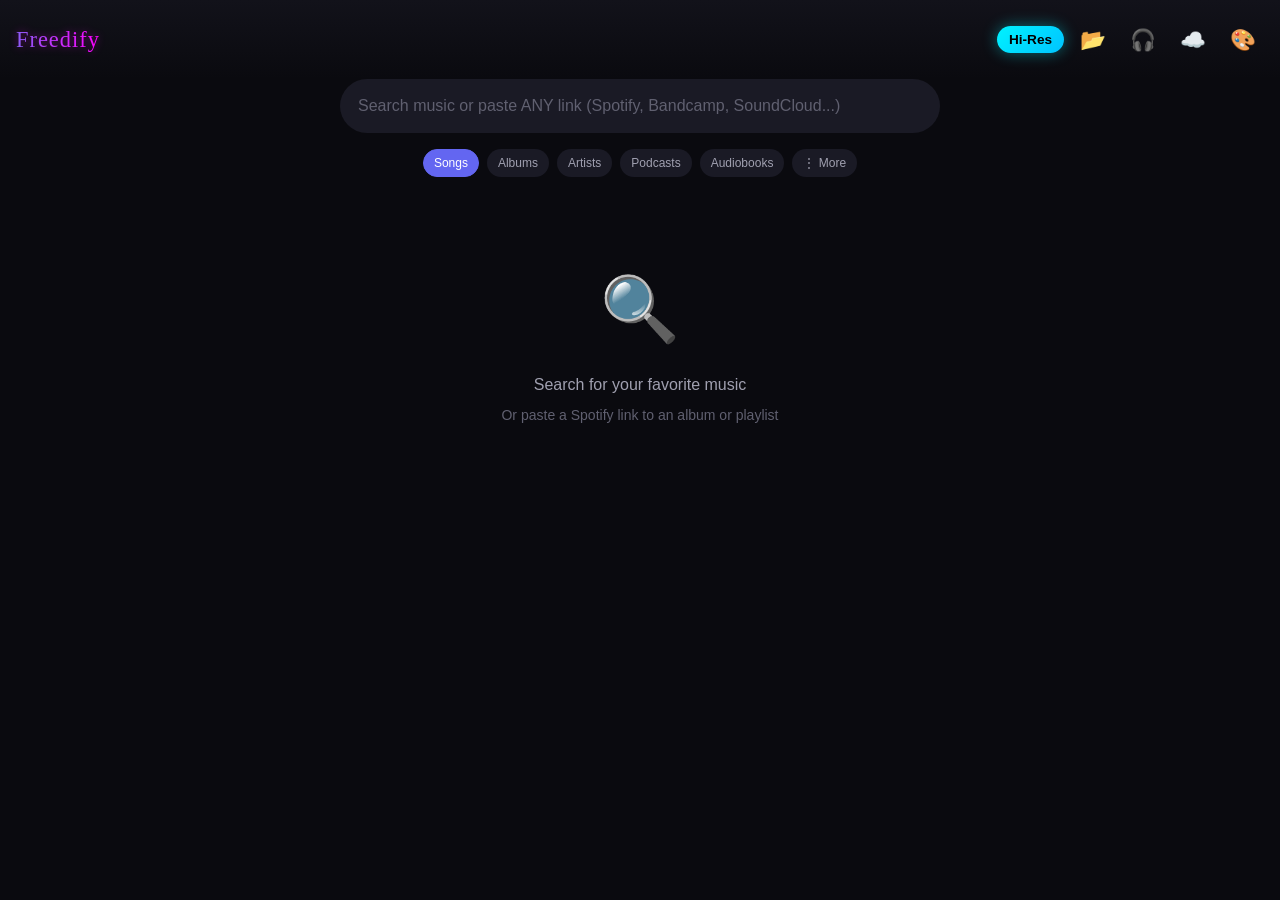
==== commit 7635603a: "v1.4.1: ES module refactor + bug fixes" ====
--- a/static/index.html
+++ b/static/index.html
@@ -958,6 +958,6 @@
     <script src="static/jsmediatags.min.js"></script>
     <script src="https://apis.google.com/js/api.js"></script>
     <script src="https://accounts.google.com/gsi/client"></script>
-    <script src="/static/app.js?t=1775050000" defer></script>
+    <script type="module" src="/static/app.js?t=1775150000"></script>
 </body>
 </html>
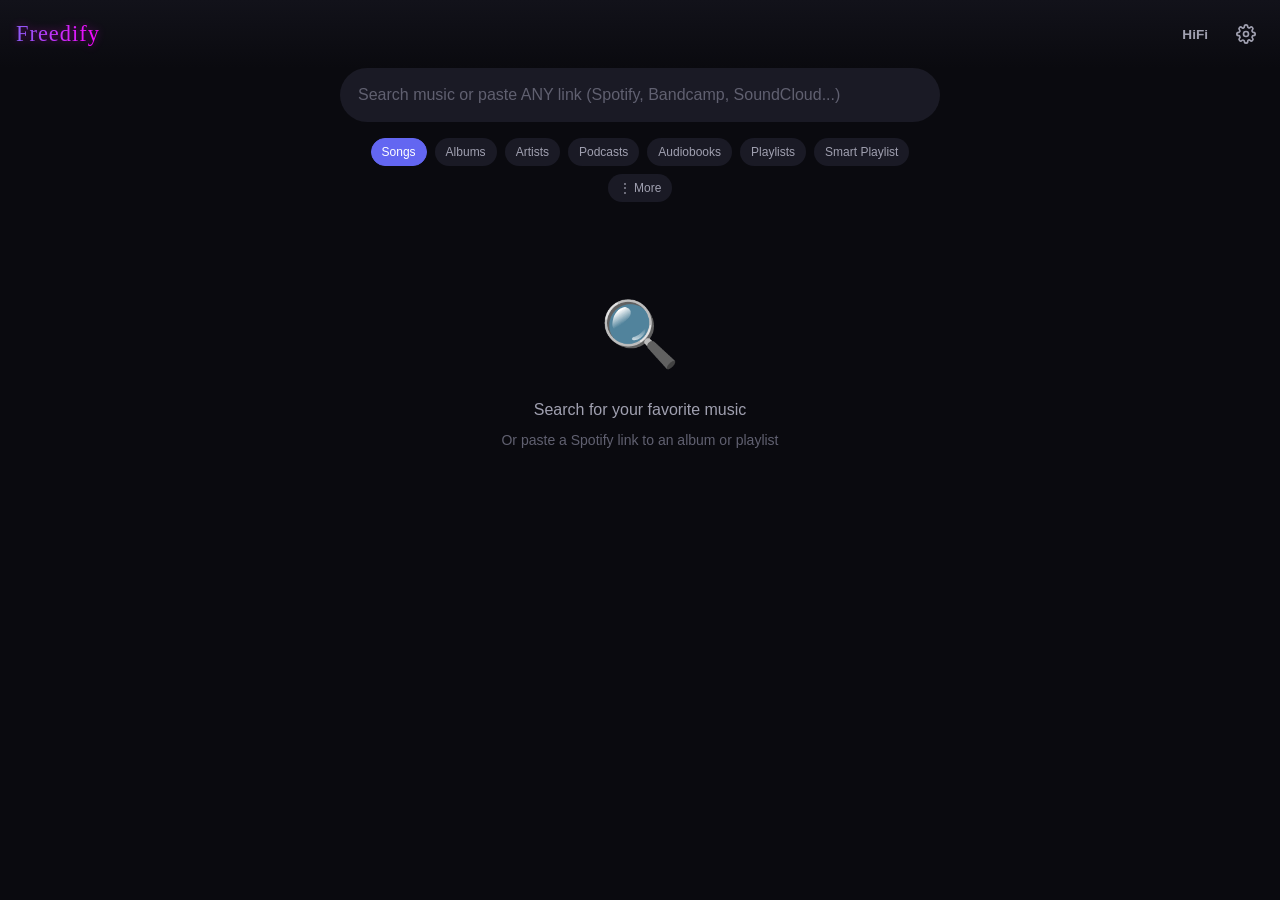
==== commit 84c0b080: "feat: v1.4.4 — Settings modal, SoundCloud Search, Podcast fixes & Gemini SDK migration" ====
--- a/static/index.html
+++ b/static/index.html
@@ -62,25 +62,74 @@
             <h1 class="logo"><span class="brand-text">Freedify</span></h1>
             <div class="header-actions">
                 <button id="hifi-btn" class="header-btn" title="HiFi Mode - Stream lossless FLAC (faster startup, more data)">HiFi</button>
-                <label for="file-input" class="header-btn" title="Add Local Songs (MP3/FLAC)" style="cursor: pointer; display: inline-flex; align-items: center; justify-content: center;">📂</label>
-                <button id="dj-mode-btn" class="header-btn" title="DJ Mode">🎧</button>
-                <button id="sync-btn" class="header-btn" title="Sync with Google Drive">☁️</button>
-                <button id="theme-btn" class="theme-btn" title="Change Theme">🎨</button>
+                <button id="settings-btn" class="header-btn settings-btn" title="Settings">
+                    <svg width="20" height="20" viewBox="0 0 24 24" fill="none" stroke="currentColor" stroke-width="2" stroke-linecap="round" stroke-linejoin="round">
+                        <circle cx="12" cy="12" r="3"></circle>
+                        <path d="M19.4 15a1.65 1.65 0 0 0 .33 1.82l.06.06a2 2 0 0 1-2.83 2.83l-.06-.06a1.65 1.65 0 0 0-1.82-.33 1.65 1.65 0 0 0-1 1.51V21a2 2 0 0 1-4 0v-.09A1.65 1.65 0 0 0 9 19.4a1.65 1.65 0 0 0-1.82.33l-.06.06a2 2 0 0 1-2.83-2.83l.06-.06A1.65 1.65 0 0 0 4.68 15a1.65 1.65 0 0 0-1.51-1H3a2 2 0 0 1 0-4h.09A1.65 1.65 0 0 0 4.6 9a1.65 1.65 0 0 0-.33-1.82l-.06-.06a2 2 0 0 1 2.83-2.83l.06.06A1.65 1.65 0 0 0 9 4.68a1.65 1.65 0 0 0 1-1.51V3a2 2 0 0 1 4 0v.09a1.65 1.65 0 0 0 1 1.51 1.65 1.65 0 0 0 1.82-.33l.06-.06a2 2 0 0 1 2.83 2.83l-.06.06A1.65 1.65 0 0 0 19.4 9a1.65 1.65 0 0 0 1.51 1H21a2 2 0 0 1 0 4h-.09a1.65 1.65 0 0 0-1.51 1z"></path>
+                    </svg>
+                </button>
             </div>
         </header>
-        
-        <!-- Theme Picker Dropdown -->
-        <div id="theme-picker" class="theme-picker hidden">
-            <div class="theme-option" data-theme="">🌙 Default</div>
-            <div class="theme-option" data-theme="theme-purple">💜 Purple</div>
-            <div class="theme-option" data-theme="theme-blue">💙 Blue</div>
-            <div class="theme-option" data-theme="theme-green">💚 Green</div>
-            <div class="theme-option" data-theme="theme-pink">💕 Pink</div>
-            <div class="theme-option" data-theme="theme-orange">🧡 Orange</div>
-            <div class="theme-option" data-theme="theme-dracula">🧛 Dracula</div>
-            <div class="theme-option" data-theme="theme-catppuccin">☕ Catppuccin</div>
-            <div class="theme-option" data-theme="theme-nightowl">🦉 Night Owl</div>
-            <div class="theme-option" data-theme="theme-nuclear">☢️ Nuclear</div>
+
+        <!-- Settings Modal -->
+        <div id="settings-modal" class="settings-modal hidden">
+            <div class="settings-modal-content">
+                <div class="settings-modal-header">
+                    <h2>Settings</h2>
+                    <button id="settings-close" class="settings-close">×</button>
+                </div>
+                <div class="settings-modal-body">
+                    <!-- Connections -->
+                    <div class="settings-section">
+                        <h3 class="settings-section-title">Connections</h3>
+                        <button class="settings-item" id="spotify-connect-btn">Connect Spotify</button>
+                        <button class="settings-item" id="lastfm-menu-btn">Connect Last.fm</button>
+                        <button class="settings-item" id="sync-menu-btn">Sync Devices</button>
+                    </div>
+                    <!-- Cloud & Data -->
+                    <div class="settings-section">
+                        <h3 class="settings-section-title">Cloud & Data</h3>
+                        <button class="settings-item" id="sync-btn">Sync to Google Drive</button>
+
+                        <div class="settings-divider"></div>
+                        <button class="settings-item" id="export-all-data-btn">Export All Data</button>
+                        <button class="settings-item" id="import-all-data-btn">Import All Data</button>
+                        <input type="file" id="import-all-data-input" accept=".json" class="hidden">
+                    </div>
+                    <!-- Playback -->
+                    <div class="settings-section">
+                        <h3 class="settings-section-title">Playback</h3>
+                        <button class="settings-item" id="dj-mode-btn">DJ Mode</button>
+                    </div>
+                    <!-- Local Files -->
+                    <div class="settings-section">
+                        <h3 class="settings-section-title">Local Files</h3>
+                        <label for="file-input" class="settings-item" style="cursor: pointer;">Add Local Songs (MP3/FLAC)</label>
+                        <input type="file" id="file-input" accept="audio/*" multiple class="hidden">
+                    </div>
+                    <!-- Appearance -->
+                    <div class="settings-section">
+                        <h3 class="settings-section-title">Appearance</h3>
+                        <div id="theme-picker" class="settings-theme-grid">
+                            <div class="theme-option" data-theme="">🌙 Default</div>
+                            <div class="theme-option" data-theme="theme-purple">💜 Purple</div>
+                            <div class="theme-option" data-theme="theme-blue">💙 Blue</div>
+                            <div class="theme-option" data-theme="theme-green">💚 Green</div>
+                            <div class="theme-option" data-theme="theme-pink">💕 Pink</div>
+                            <div class="theme-option" data-theme="theme-orange">🧡 Orange</div>
+                            <div class="theme-option" data-theme="theme-dracula">🧛 Dracula</div>
+                            <div class="theme-option" data-theme="theme-catppuccin">☕ Catppuccin</div>
+                            <div class="theme-option" data-theme="theme-nightowl">🦉 Night Owl</div>
+                            <div class="theme-option" data-theme="theme-nuclear">☢️ Nuclear</div>
+                        </div>
+                    </div>
+                    <!-- Support -->
+                    <div class="settings-section">
+                        <h3 class="settings-section-title">Support</h3>
+                        <a href="https://pally.gg/p/freedify" target="_blank" rel="noopener noreferrer" class="settings-item" style="text-decoration: none; color: inherit;">Donate</a>
+                    </div>
+                </div>
+            </div>
         </div>
 
         <!-- Search Section -->
@@ -104,23 +153,20 @@
                 <button class="type-btn" data-type="artist">Artists</button>
                 <button class="type-btn" data-type="podcast">Podcasts</button>
                 <button class="type-btn" data-type="audiobook">Audiobooks</button>
+                <button class="type-btn" data-type="favorites">Playlists</button>
+                <button class="type-btn" id="ai-menu-btn">Smart Playlist</button>
                 <button id="search-more-btn" class="type-btn more-btn">⋮ More</button>
             </div>
             
             <!-- Search More Menu -->
             <div id="search-more-menu" class="search-more-menu hidden">
-                <button class="menu-item" id="ai-menu-btn">Smart Playlist</button>
+                <button class="menu-item type-btn-menu" data-type="ytmusic">YT Music</button>
+                <button class="menu-item type-btn-menu" data-type="soundcloud">SoundCloud</button>
+                <button class="menu-item type-btn-menu" data-type="rec">For You</button>
+                <button class="menu-item type-btn-menu" data-type="setlist">Setlists</button>
                 <button class="menu-item" id="concert-search-menu-btn">Concert Search</button>
                 <div class="menu-divider"></div>
-                <button class="menu-item type-btn-menu" data-type="ytmusic">YT Music</button>
-                <button class="menu-item type-btn-menu" data-type="setlist">Setlists</button>
-                <button class="menu-item type-btn-menu" data-type="rec">For You</button>
-                <button class="menu-item type-btn-menu" data-type="favorites">Playlists</button>
-                <button class="menu-item" id="import-playlist-menu-btn">📥 Import Playlist</button>
-                <div class="menu-divider"></div>
-                <button class="menu-item" id="lastfm-menu-btn">🎵 Connect Last.fm</button>
-                <button class="menu-item" id="spotify-connect-btn">🟢 Connect Spotify</button>
-                <a href="https://pally.gg/p/freedify" target="_blank" rel="noopener noreferrer" class="menu-item" style="text-decoration: none; color: inherit; display: block;">💖 Donate</a>
+                <a href="https://pally.gg/p/freedify" target="_blank" rel="noopener noreferrer" class="menu-item" style="text-decoration: none; color: inherit; display: block;">Donate</a>
             </div>
         </section>
 
@@ -298,10 +344,8 @@
                                 <button id="album-playlist-btn" class="album-action-btn">♡ Add to Playlist</button>
                             </div>
                             
-                            <!-- Quality Badge -->
-                            <div id="album-modal-quality" class="album-quality-badge">
-                                🎵 FLAC • 16bit / 44.1kHz
-                            </div>
+                            <!-- Quality Badge hidden — JS no longer populates this -->
+                            <div id="album-modal-quality" class="album-quality-badge hidden"></div>
                         </div>
                     </div>
                     
@@ -345,14 +389,24 @@
                 <!-- Playlist Generator Content -->
                 <div class="ai-tab-content active">
                     <p class="ai-tab-desc">Describe your perfect playlist and I'll create it...</p>
-                    <textarea id="ai-playlist-input" class="ai-input" placeholder="e.g., 'A 30-minute morning coffee playlist with jazz and bossa nova'" rows="3"></textarea>
-                    
+
+                    <div id="mood-selector-container"></div>
+
+                    <textarea id="ai-playlist-input" class="ai-input" placeholder="e.g., 'A morning coffee playlist with jazz and bossa nova'" rows="3"></textarea>
+
                     <div class="ai-duration-row">
                         <label>Duration:</label>
-                        <input type="range" id="ai-duration-slider" min="15" max="120" value="60" step="15">
-                        <span id="ai-duration-label">60 min</span>
-                    </div>
-                    
+                        <select id="ai-duration-select" class="ai-duration-select">
+                            <option value="30">30 min</option>
+                            <option value="60" selected>1 hour</option>
+                            <option value="90">1.5 hours</option>
+                            <option value="120">2 hours</option>
+                            <option value="150">2.5 hours</option>
+                            <option value="180">3 hours</option>
+                            <option value="240">4 hours</option>
+                        </select>
+                    </div>
+
                     <button id="ai-playlist-gen-btn" class="ai-action-btn">🎵 Generate Playlist</button>
                     <div id="ai-playlist-results" class="ai-results"></div>
                 </div>
@@ -477,6 +531,7 @@
                             <span id="player-year" class="player-year"></span>
                             <span id="audio-format-badge" class="audio-format-badge hidden">MP3</span>
                             <button id="playback-speed-btn" class="audio-format-badge hidden" style="cursor: pointer; border: none; outline: none; background: var(--bg-elevated); color: var(--text-primary);" title="Playback Speed">1.0x</button>
+                            <span id="sync-indicator" class="audio-format-badge hidden" title="Cross-Device Sync">🔗</span>
                         </div>
                     </div>
                 </div>
--- a/static/styles.css
+++ b/static/styles.css
@@ -1967,7 +1967,7 @@
     color: white;
     font-size: 1rem;
     font-weight: 600;
-    padding: var(--spacing-md) var(--spacing-lg);
+    padding: var(--spacing-sm) var(--spacing-lg);
     border-radius: var(--radius-full);
     cursor: pointer;
     transition: all 0.2s ease;
@@ -2860,6 +2860,198 @@
 #hifi-btn:not(.active):hover {
     color: var(--text-primary);
     background: var(--bg-tertiary);
+}
+
+/* ==================== Settings Button (SVG Gear) ==================== */
+.settings-btn {
+    display: inline-flex;
+    align-items: center;
+    justify-content: center;
+    color: var(--text-secondary);
+}
+
+.settings-btn:hover {
+    color: var(--text-primary);
+}
+
+.settings-btn svg {
+    transition: transform 0.3s ease;
+}
+
+.settings-btn:hover svg {
+    transform: rotate(30deg);
+}
+
+/* ==================== Settings Modal ==================== */
+.settings-modal {
+    position: fixed;
+    inset: 0;
+    background: rgba(0, 0, 0, 0.7);
+    backdrop-filter: blur(8px);
+    display: flex;
+    align-items: center;
+    justify-content: center;
+    z-index: 3000;
+    padding: 20px;
+    animation: settingsModalFadeIn 0.2s ease;
+}
+
+.settings-modal.hidden {
+    display: none;
+}
+
+@keyframes settingsModalFadeIn {
+    from { opacity: 0; }
+    to { opacity: 1; }
+}
+
+.settings-modal-content {
+    background: var(--bg-secondary);
+    border: 1px solid var(--border-color);
+    border-radius: 16px;
+    width: 100%;
+    max-width: 480px;
+    max-height: 80vh;
+    display: flex;
+    flex-direction: column;
+    box-shadow: 0 16px 48px rgba(0, 0, 0, 0.5);
+    animation: settingsSlideUp 0.25s ease;
+}
+
+@keyframes settingsSlideUp {
+    from { transform: translateY(20px); opacity: 0; }
+    to { transform: translateY(0); opacity: 1; }
+}
+
+.settings-modal-header {
+    display: flex;
+    align-items: center;
+    justify-content: space-between;
+    padding: 20px 24px 12px;
+    border-bottom: 1px solid var(--border-color);
+}
+
+.settings-modal-header h2 {
+    font-size: 1.25rem;
+    font-weight: 700;
+    color: var(--text-primary);
+    margin: 0;
+}
+
+.settings-close {
+    background: none;
+    border: none;
+    color: var(--text-secondary);
+    font-size: 1.8rem;
+    cursor: pointer;
+    padding: 4px 8px;
+    border-radius: var(--radius-sm);
+    line-height: 1;
+    transition: all 0.2s;
+}
+
+.settings-close:hover {
+    color: var(--text-primary);
+    background: var(--bg-tertiary);
+}
+
+.settings-modal-body {
+    overflow-y: auto;
+    padding: 16px 24px 24px;
+    display: flex;
+    flex-direction: column;
+    gap: 20px;
+}
+
+.settings-section {
+    display: flex;
+    flex-direction: column;
+    gap: 4px;
+}
+
+.settings-section-title {
+    font-size: 0.75rem;
+    font-weight: 600;
+    color: var(--text-tertiary);
+    text-transform: uppercase;
+    letter-spacing: 0.05em;
+    margin: 0 0 8px;
+    padding: 0;
+}
+
+.settings-item {
+    display: flex;
+    align-items: center;
+    gap: 10px;
+    padding: 10px 14px;
+    background: transparent;
+    border: none;
+    color: var(--text-primary);
+    font-size: 0.9rem;
+    cursor: pointer;
+    border-radius: 10px;
+    transition: background 0.2s;
+    width: 100%;
+    text-align: left;
+}
+
+.settings-item:hover {
+    background: var(--bg-tertiary);
+}
+
+.settings-item.active {
+    color: var(--accent);
+    background: rgba(var(--accent-rgb, 99, 102, 241), 0.1);
+}
+
+.settings-divider {
+    height: 1px;
+    background: var(--border-color);
+    margin: 4px 0;
+}
+
+/* Theme grid inside settings */
+.settings-theme-grid {
+    display: grid;
+    grid-template-columns: repeat(2, 1fr);
+    gap: 6px;
+}
+
+.settings-theme-grid .theme-option {
+    padding: 10px 14px;
+    background: var(--bg-tertiary);
+    border: 2px solid transparent;
+    border-radius: 10px;
+    cursor: pointer;
+    font-size: 0.85rem;
+    color: var(--text-primary);
+    transition: all 0.2s;
+    text-align: center;
+}
+
+.settings-theme-grid .theme-option:hover {
+    background: var(--bg-elevated);
+}
+
+.settings-theme-grid .theme-option.active {
+    border-color: var(--accent);
+    background: rgba(var(--accent-rgb, 99, 102, 241), 0.1);
+}
+
+/* Mobile settings adjustments */
+@media (max-width: 500px) {
+    .settings-modal-content {
+        max-height: 85vh;
+        border-radius: 12px;
+    }
+
+    .settings-modal {
+        padding: 12px;
+    }
+
+    .settings-theme-grid {
+        grid-template-columns: repeat(2, 1fr);
+    }
 }
 
 /* ==================== Podcast Episode Modal ==================== */
@@ -3930,7 +4122,7 @@
 }
 
 .album-action-btn {
-    padding: 8px 4px;
+    padding: 8px 12px;
     border-radius: var(--radius-full);
     font-size: 0.75rem;
     display: flex;
@@ -4507,6 +4699,21 @@
 .ai-duration-row input[type="range"] {
     flex: 1;
     accent-color: var(--accent);
+}
+
+.ai-duration-select {
+    flex: 1;
+    padding: 6px 10px;
+    border-radius: var(--radius-md);
+    border: 1px solid rgba(255,255,255,0.15);
+    background: rgba(255,255,255,0.05);
+    color: #fff;
+    font-size: 13px;
+    cursor: pointer;
+}
+.ai-duration-select option {
+    background: #1a1a2e;
+    color: #fff;
 }
 
 .ai-action-btn {
@@ -7265,6 +7472,88 @@
     }
 }
 
+/* Mood Selector */
+.mood-selector { margin-bottom: 12px; }
+.mood-buttons { display: flex; flex-wrap: wrap; gap: 6px; margin-bottom: 8px; }
+.mood-btn {
+    padding: 6px 14px; border-radius: 16px; border: 1px solid rgba(255,255,255,0.15);
+    background: rgba(255,255,255,0.05); color: #ccc; cursor: pointer;
+    font-size: 13px; transition: all 0.2s;
+}
+.mood-btn:hover { background: rgba(255,255,255,0.1); color: #fff; }
+.mood-btn.active { background: rgba(0,200,200,0.2); border-color: #0cc; color: #0ff; }
+.mood-count { font-size: 11px; opacity: 0.6; }
+.mood-freeform input {
+    width: 100%; padding: 8px 12px; border-radius: 8px;
+    border: 1px solid rgba(255,255,255,0.15); background: rgba(255,255,255,0.05);
+    color: #fff; font-size: 13px;
+}
+.mood-freeform input::placeholder { color: rgba(255,255,255,0.3); }
+.mood-active-label { margin-top: 8px; font-size: 12px; color: #0cc; opacity: 0.8; }
+.mood-history-panel { margin-top: 8px; }
+.mood-history-toggle {
+    background: none; border: none; color: #888; cursor: pointer;
+    font-size: 12px; padding: 4px 0;
+}
+.mood-history-toggle:hover { color: #fff; }
+.mood-history-content { display: none; padding: 8px 0; }
+.mood-history-panel.expanded .mood-history-content { display: block; }
+.mood-history-panel.expanded .mood-history-toggle { color: #0cc; }
+.mood-stat-row { font-size: 12px; color: #aaa; padding: 2px 0; }
+.mood-empty { font-size: 12px; color: #666; font-style: italic; }
+
+/* ==================== Sync Panel ==================== */
+.sync-panel { padding: 4px 20px 24px; }
+.sync-header { display: flex; justify-content: space-between; align-items: center; margin-bottom: 16px; font-size: 15px; }
+.sync-switch {
+    position: relative; display: inline-block; width: 46px; height: 26px; cursor: pointer;
+}
+.sync-switch input { opacity: 0; width: 0; height: 0; }
+.sync-switch-slider {
+    position: absolute; inset: 0; background: rgba(255,255,255,0.15);
+    border-radius: 26px; transition: background 0.25s;
+}
+.sync-switch-slider::before {
+    content: ''; position: absolute; width: 20px; height: 20px;
+    left: 3px; bottom: 3px; background: #fff; border-radius: 50%;
+    transition: transform 0.25s;
+}
+.sync-switch input:checked + .sync-switch-slider { background: #0cc; }
+.sync-switch input:checked + .sync-switch-slider::before { transform: translateX(20px); }
+.sync-devices-list { margin: 8px 0; }
+.sync-device {
+    padding: 8px; border-radius: 6px; background: rgba(255,255,255,0.05);
+    cursor: pointer; margin-bottom: 4px; display: flex; justify-content: space-between;
+}
+.sync-device:hover { background: rgba(255,255,255,0.1); }
+.sync-device-name { color: #fff; font-size: 13px; }
+.sync-device-ip { color: #888; font-size: 12px; }
+.sync-hint { color: #666; font-size: 12px; font-style: italic; }
+.sync-manual { display: flex; gap: 8px; margin-top: 12px; }
+.sync-manual input {
+    flex: 1; padding: 10px 12px; border-radius: 8px;
+    border: 1px solid rgba(255,255,255,0.15); background: rgba(255,255,255,0.05);
+    color: #fff; font-size: 13px;
+}
+.sync-manual button {
+    padding: 10px 18px; border-radius: 8px; border: 1px solid #0cc;
+    background: rgba(0,200,200,0.1); color: #0cc; cursor: pointer; font-size: 13px;
+    white-space: nowrap;
+}
+.sync-manual button:hover { background: rgba(0,200,200,0.2); }
+#sync-indicator { cursor: default; font-size: 11px; }
+.sync-role-section { margin: 0 0 16px; }
+.sync-role-label { display: block; color: #ccc; font-size: 13px; margin-bottom: 8px; }
+.sync-role-buttons { display: flex; gap: 8px; margin-bottom: 6px; }
+.sync-role-btn {
+    flex: 1; padding: 10px; border-radius: 8px; border: 1px solid rgba(255,255,255,0.15);
+    background: rgba(255,255,255,0.05); color: #ccc; cursor: pointer;
+    font-size: 14px; text-align: center; transition: all 0.2s;
+}
+.sync-role-btn:hover { background: rgba(255,255,255,0.1); color: #fff; }
+.sync-role-btn.active { background: rgba(0,200,200,0.15); border-color: #0cc; color: #0ff; }
+.sync-role-hint { color: #888; font-size: 12px; font-style: italic; margin: 4px 0 0; }
+
 /* ==================== Mobile Track Item Layout (Podcasts/Audiobooks) ==================== */
 @media (max-width: 768px) {
     .track-item {
@@ -7284,4 +7573,7 @@
         justify-content: flex-end;
         padding-top: 8px;
     }
-}
+    .mood-buttons { gap: 4px; }
+    .mood-btn { padding: 5px 10px; font-size: 12px; }
+    .sync-manual { flex-direction: column; }
+}
